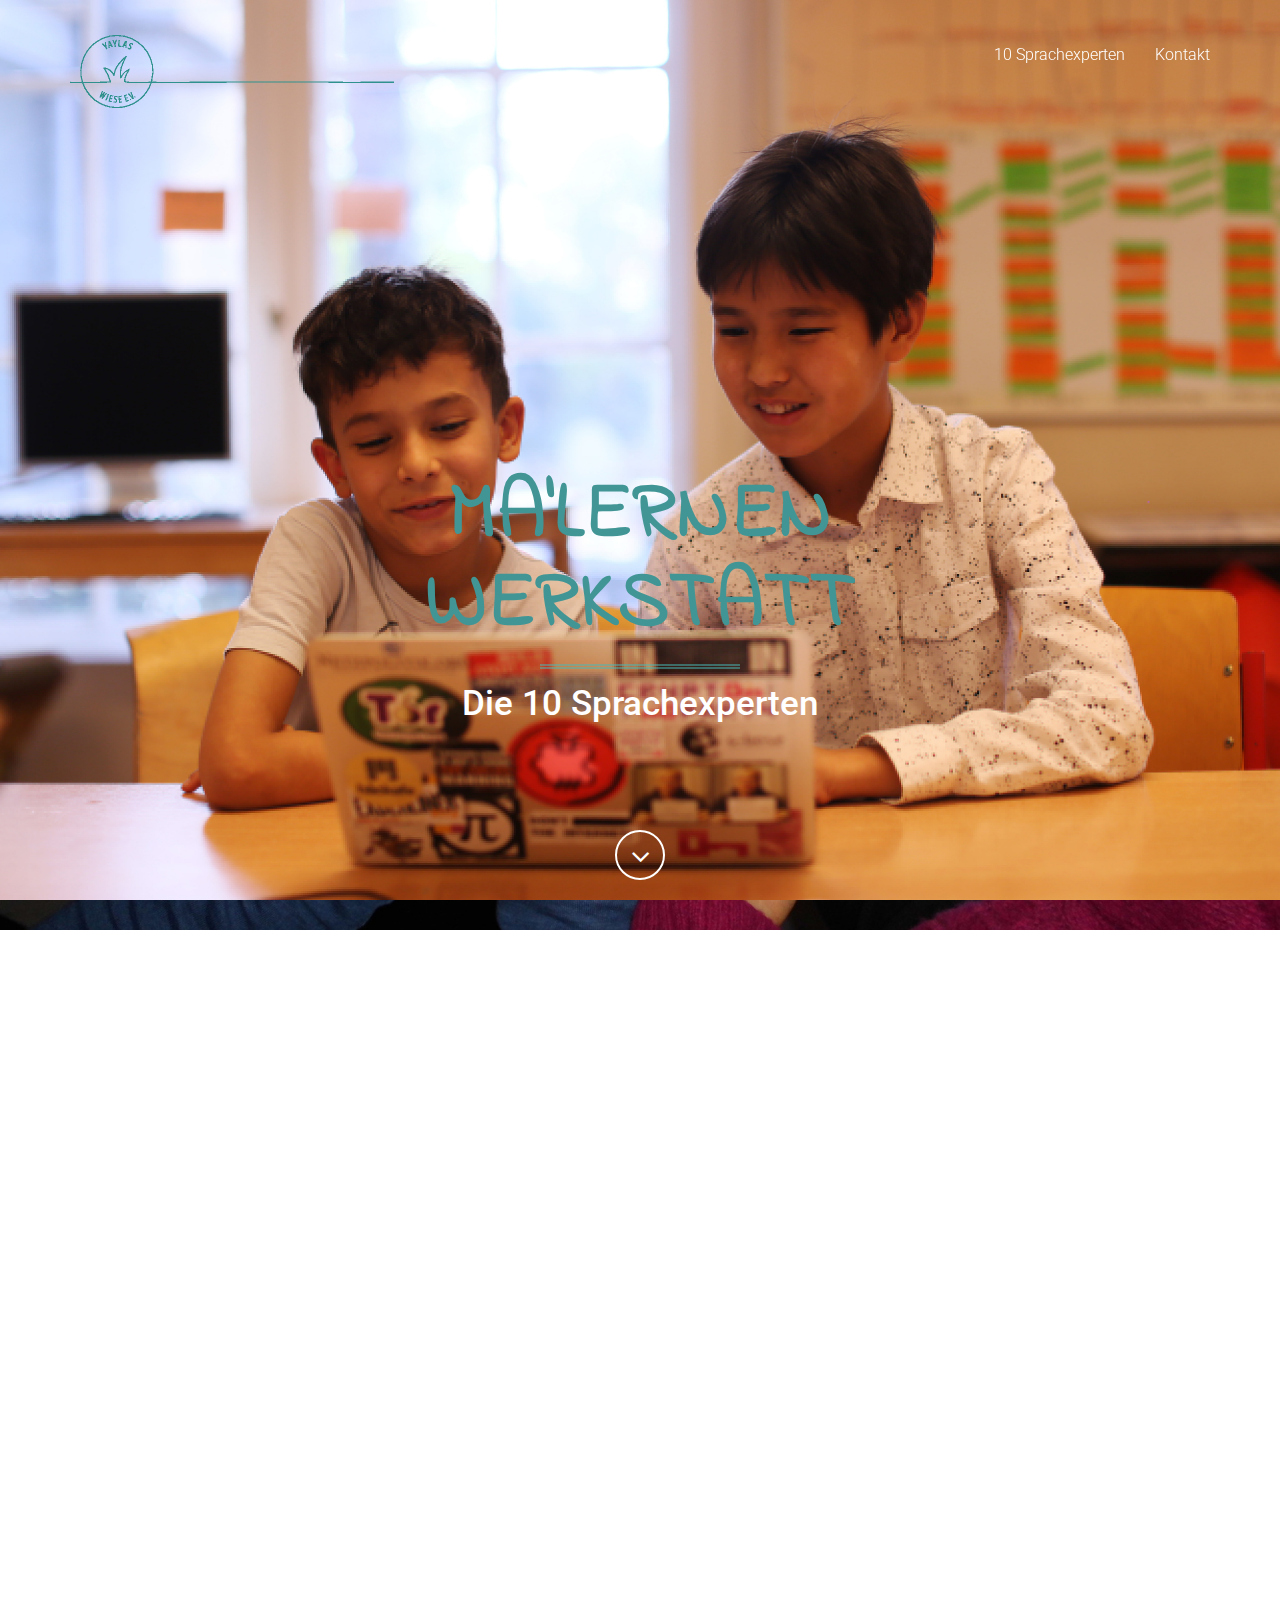
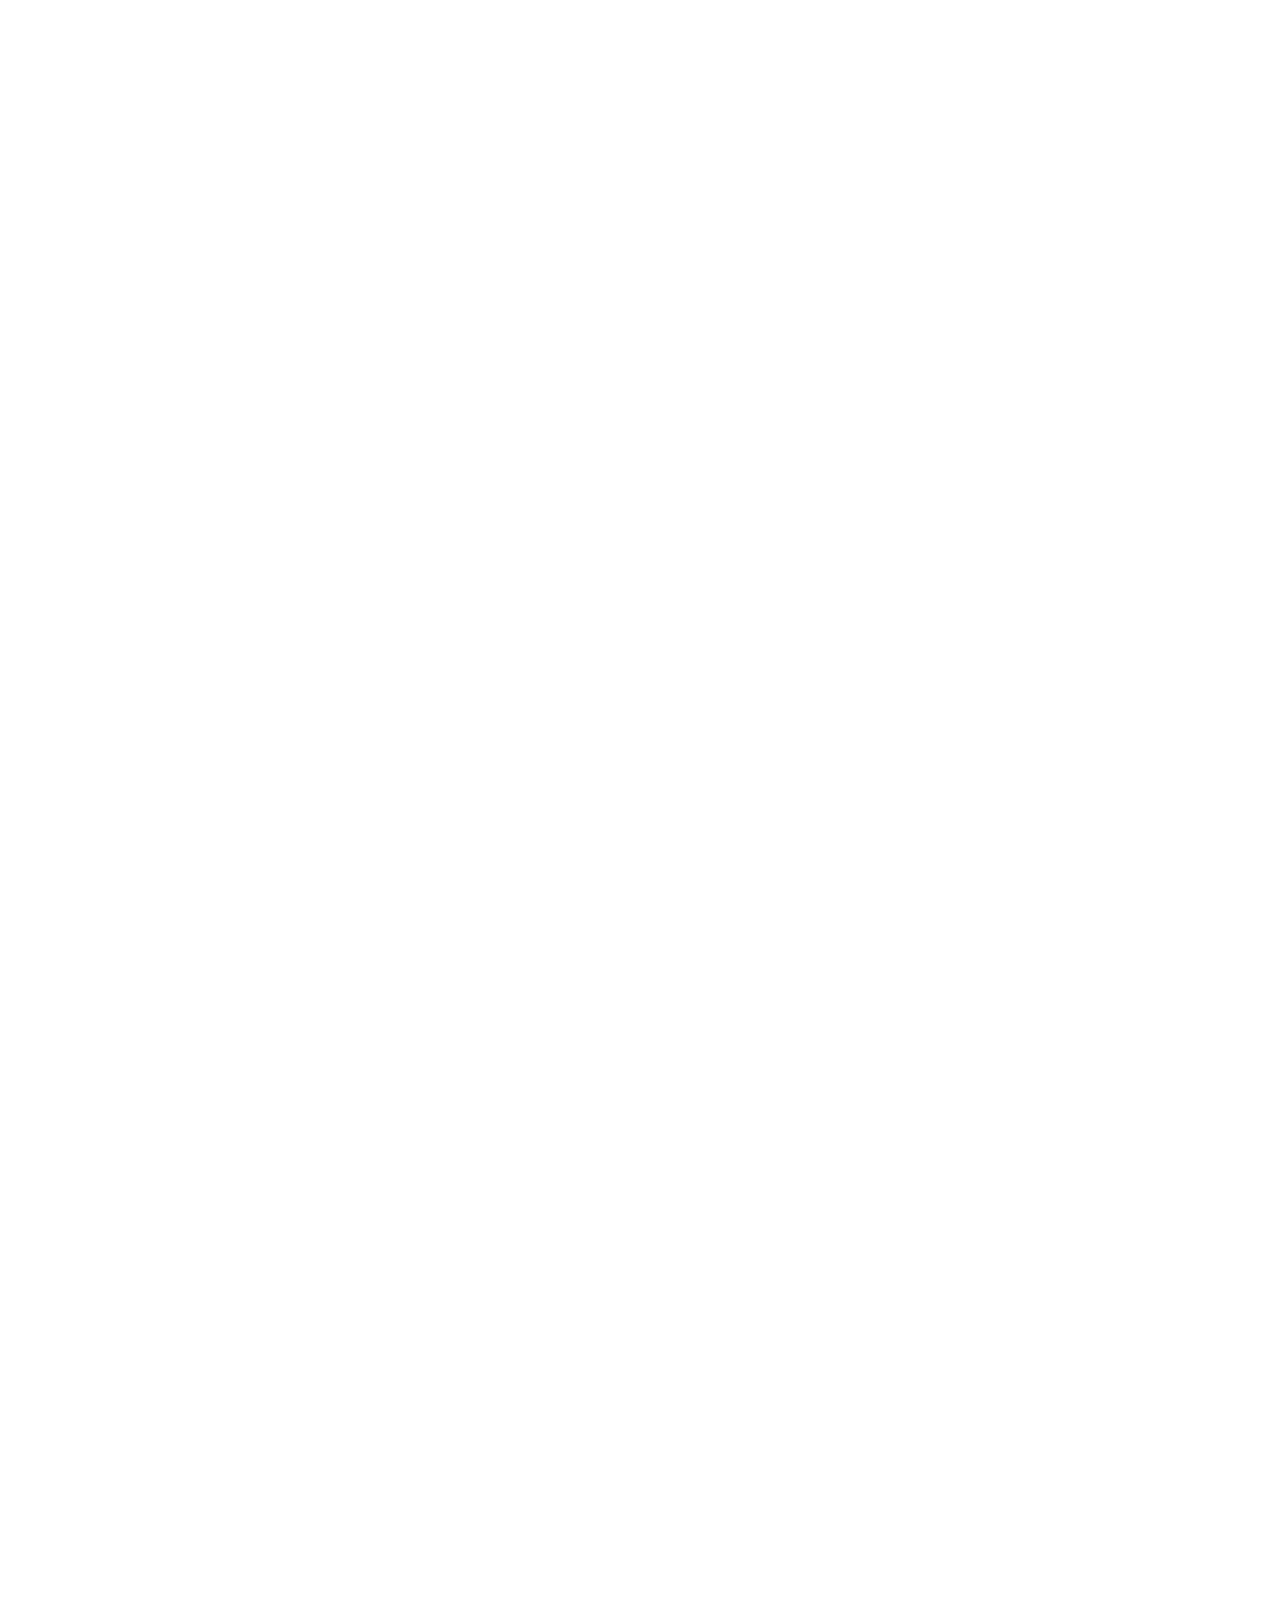
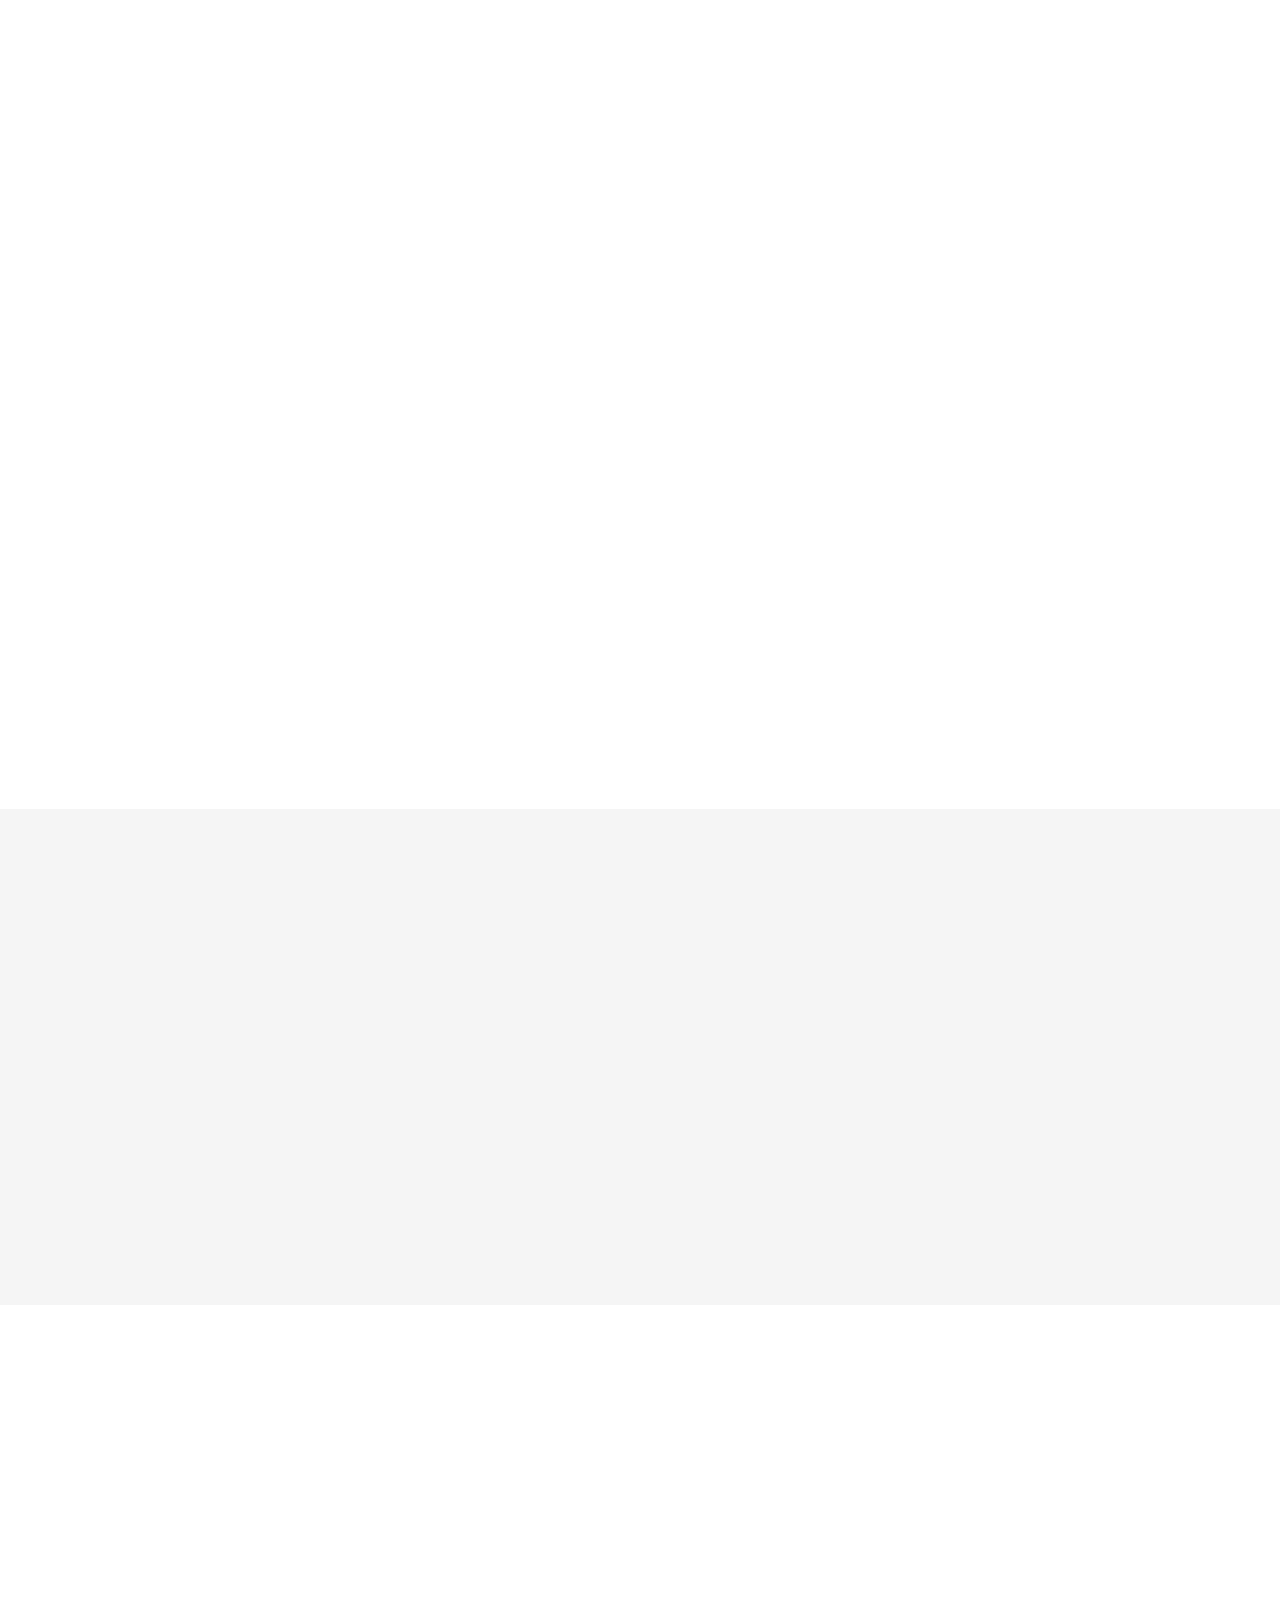
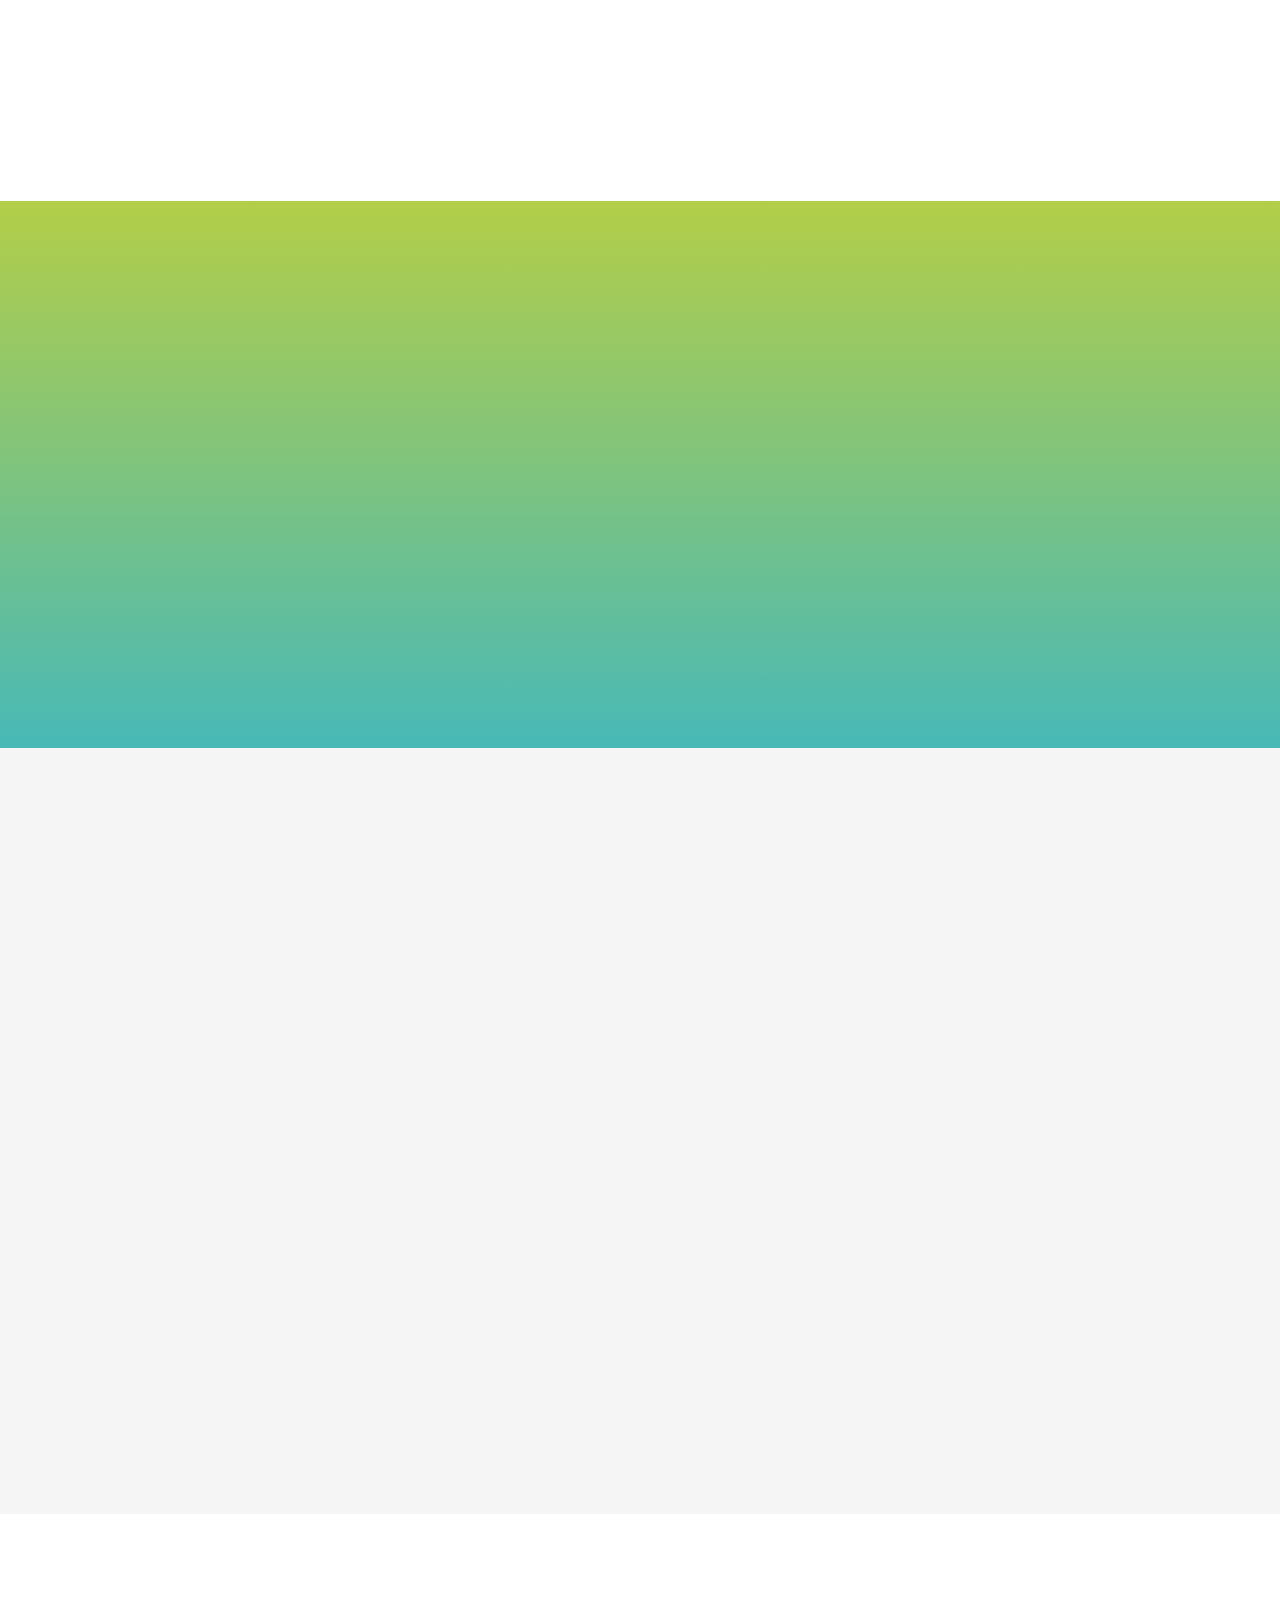
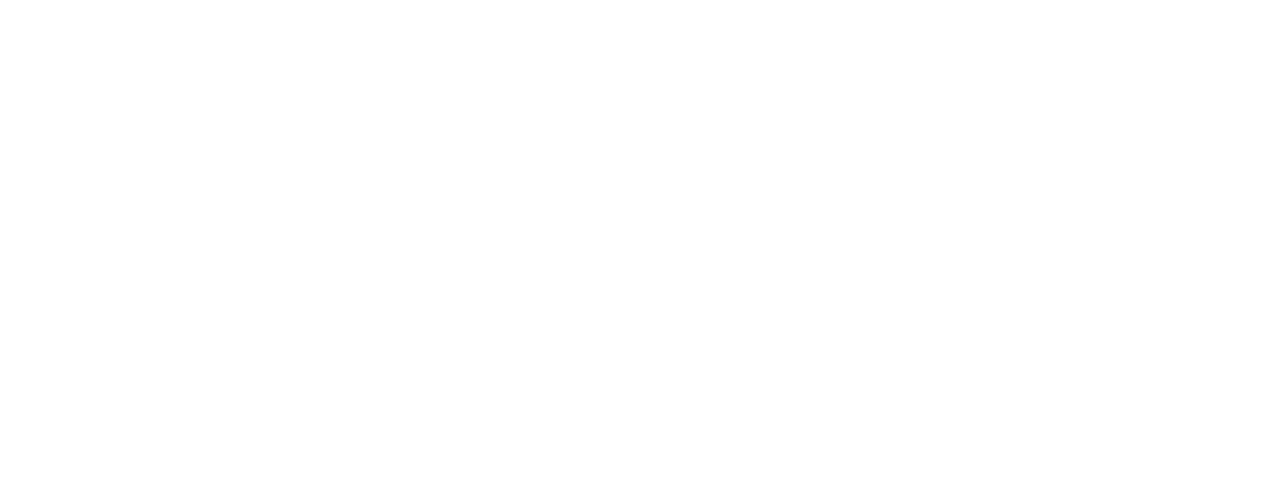
==== index.html @ 28c4ac78 "Info" ====
<!DOCTYPE html>
<html lang="en">

<head>

    <meta charset="utf-8">
    <meta name="viewport" content="width=device-width, initial-scale=1.0, user-scalable=no">
    <meta name="description" content="">
    <meta name="author" content="">

    <title>ma'lernen Werkstatt - Yaylas Wiese</title>

    <!-- Bootstrap Core CSS -->
    <link href="vendor/bootstrap/css/bootstrap.min.css" rel="stylesheet" type="text/css">

    <!-- Font Awesome -->
    <link href="vendor/font-awesome/css/font-awesome.min.css" rel="stylesheet" type="text/css">

    <!-- Default Fonts -->
    <link href='https://fonts.googleapis.com/css?family=Roboto:400,100,100italic,300,300italic,400italic,500,500italic,700,700italic,900,900italic' rel='stylesheet' type='text/css'>
    <link href='https://fonts.googleapis.com/css?family=Raleway:400,100,200,300,600,500,700,800,900' rel='stylesheet' type='text/css'>

    <!-- Modern Style Fonts (Include these is you are using body.modern!) -->
    <link href="https://fonts.googleapis.com/css?family=Fira+Sans:400,400i,700&amp;subset=latin-ext" rel="stylesheet">    <link href='https://fonts.googleapis.com/css?family=Montserrat:400,700' rel='stylesheet' type='text/css'>
    <link href="https://fonts.googleapis.com/css?family=Indie+Flower" rel="stylesheet">

    <!-- Vintage Style Fonts (Include these if you are using body.vintage!) -->
    <link href='https://fonts.googleapis.com/css?family=Sanchez:400italic,400' rel='stylesheet' type='text/css'>
    <link href='https://fonts.googleapis.com/css?family=Cardo:400,400italic,700' rel='stylesheet' type='text/css'>

    <!-- Plugin CSS -->
    <link href="vendor/owl-carousel/owl.carousel.css" rel="stylesheet" type="text/css">
    <link href="vendor/owl-carousel/owl.theme.css" rel="stylesheet" type="text/css">
    <link href="vendor/owl-carousel/owl.transitions.css" rel="stylesheet" type="text/css">
    <link href="vendor/magnific-popup/magnific-popup.css" rel="stylesheet" type="text/css">
    <link href="vendor/formstone/background.css" rel="stylesheet" type="text/css">
    <link href="vendor/animate.css/animate.min.css" rel="stylesheet" type="text/css">

    <!-- Vitality Theme CSS -->
    <link href="css/vitality-yayla.css" rel="stylesheet" type="text/css">

    <!-- IE8 support for HTML5 elements and media queries -->
    <!--[if lt IE 9]>
      <script src="https://oss.maxcdn.com/libs/html5shiv/3.7.0/html5shiv.js"></script>
      <script src="https://oss.maxcdn.com/libs/respond.js/1.3.0/respond.min.js"></script>
    <![endif]-->

</head>

<!-- Alternate Body Classes: .modern and .vintage -->

<body id="page-top">
    <!-- Navigation -->
    <!-- Note: navbar-default and navbar-inverse are both supported with this theme. -->
    <nav class="navbar navbar-inverse navbar-fixed-top navbar-expanded">
        <div class="container">
            <!-- Brand and toggle get grouped for better mobile display -->
            <div class="navbar-header">
                <button type="button" class="navbar-toggle" data-toggle="collapse" data-target="#bs-example-navbar-collapse-1">
                    <span class="sr-only">Toggle navigation</span>
                    <span class="icon-bar"></span>
                    <span class="icon-bar"></span>
                    <span class="icon-bar"></span>
                </button>
                <a class="navbar-brand page-scroll" href="#page-top">
                    <img src="img/logo.png" class="img-responsive" alt="">
                </a>
            </div>
            <!-- Collect the nav links, forms, and other content for toggling -->
            <div class="collapse navbar-collapse" id="bs-example-navbar-collapse-1">
                <ul class="nav navbar-nav navbar-right">
                    <li class="hidden">
                        <a class="page-scroll" href="#page-top"></a>
                    </li>
                    <li>
                        <a class="page-scroll" href="#themes">10 Sprachexperten</a>
                    </li>
                    <li>
                        <a class="page-scroll" href="#contact">Kontakt</a>
                    </li>
                </ul>
            </div>
            <!-- /.navbar-collapse -->
        </div>
        <!-- /.container -->
    </nav>
    <!-- Instructions: Set your background image using the URL below. -->
    <header style="background-image: url('img/bg-header.jpg');">
        <div class="intro-content">
            <!-- <img src="img/profile.png" class="img-responsive img-centered" alt=""> -->
            <div class="brand-name"><span class="handwriting">ma'Lernen Werkstatt</span></div>
            <hr class="colored">
            <div class="brand-name-subtext">Die 10 Sprachexperten</div>
        </div>
        <div class="scroll-down page-scroll">
            <a class="btn page-scroll" href="#claim"><i class="fa fa-angle-down"></i></a>
        </div>
    </header>
    <aside id="claim" class="cta-quote" style="background-image: url('img/bg-aside.jpg');">
        <div class="container wow fadeIn">
            <div class="row">
                <div class="col-md-10 col-md-offset-1">
                    <span class="quote">Lernen - jederzeit, überall, gemeinsam, aktiv.</span>
                    <hr class=" colored">
                    <a class="btn btn-outline-light page-scroll" href="#themes">Zu den Sprachexperten!</a>
                </div>
            </div>
        </div>
    </aside>

    <section id="themes" class="services">
        <div class="container">
            <div class="row text-center">
                <div class="col-lg-12 wow fadeIn">
                    <h2>Die 10 Sprachexperten</h2>
                    <img class="sprachexperten" src="img/stories/sprachexperten/sprachexperten.png" />
                    <hr class="colored">
                    <p>Lernunterlagen, Dokumente, Videos, eBooks, Spiele</p>
                </div>
            </div>
            <div class="row content-row">
                <div class="col-md-4 wow fadeIn" data-wow-delay=".2s">
                    <div class="sprachexperte">
                        <img src="img/stories/sprachexperten/sprex09textabschnitte.png" height="240" alt="">
                    </div>
                    <a href="#theme1" class="page-scroll">
                        <div class="media">
                            <div class="pull-left"> 
                                <img src="img/stories/icons/zubett_icon.jpg" alt="">
                            </div>
                            <div class="media-body">
                                <h3 class="media-heading">Vater & Sohn</h3>
                                <ul>
                                    <li>Sinnentnehmend lesen</li>
                                    <li>Wortarten wiedererkennen</li>
                                    <li>Satzstrukturen verinnerlichen</li>
                                </ul>
                            </div>
                        </div>
                    </a>
                </div>
                <div class="col-md-4 wow fadeIn" data-wow-delay=".4s">
                    <div class="sprachexperte">
                        <img src="img/stories/sprachexperten/sprex05wortarten.png" height="280" alt="">
                    </div>
                    <a href="#theme2" class="page-scroll">
                        <div class="media">
                            <div class="pull-left">
                                <img src="img/stories/icons/mannfraukind.png" height="130" alt="">
                            </div>
                            <div class="media-body">
                                <h3 class="media-heading">Mann - Frau - Kind</h3>
                                <ul>
                                    <li>Handlungsbegleitend sprechen</li>
                                    <li>Den Artikel-Code knacken</li>
                                    <li>Den Verb-Code entdecken</li>
                                </ul>
                            </div>
                        </div>
                    </a>
                </div>
                <div class="col-md-4 wow fadeIn" data-wow-delay=".6s">
                    <div class="sprachexperte">
                        <img src="img/stories/sprachexperten/sprex01laute.png" height="210" alt="">
                    </div>
                    <a href="#theme3" class="page-scroll">
                        <div class="media">
                            <div class="pull-left">
                                <img src="img/stories/icons/vokale.png" height="130" alt="">
                            </div>
                            <div class="media-body">
                                <h3 class="media-heading">Laaaange Vokale</h3>
                                <ul>
                                    <li>Verschriftung verstehen</li>
                                    <li>Konventionen erkennen</li>
                                    <li>Schreibsicherheit entwickeln</li>
                                </ul>
                            </div>
                        </div>
                    </a>
                </div>
            </div>
            <div class="row content-row">
                <div class="col-md-4 wow fadeIn" data-wow-delay=".2s">
                    <div class="sprachexperte">
                        <img src="img/stories/sprachexperten/sprex02buchstaben.png" height="200" alt="">
                    </div>
                    <a href="#" class="page-scroll">
                        <div class="media">
                            <div class="pull-left"> 
                                <img src="img/stories/icons/nichts.jpg" alt="">
                            </div>
                            <div class="media-body">
                                <h3 class="media-heading">[ ... ]</h3>
                                <ul>
                                    <li>Noch nicht befüllt ...</li>
                                </ul>
                            </div>
                        </div>
                    </a>
                </div>
                <div class="col-md-4 wow fadeIn" data-wow-delay=".2s">
                    <div class="sprachexperte">
                        <img src="img/stories/sprachexperten/sprex03klangsilben.png" height="280" alt="">
                    </div>
                    <a href="#" class="page-scroll">
                        <div class="media">
                            <div class="pull-left"> 
                                <img src="img/stories/icons/nichts.jpg" alt="">
                            </div>
                            <div class="media-body">
                                <h3 class="media-heading">[ ... ]</h3>
                                <ul>
                                    <li>Noch nicht befüllt ...</li>
                                </ul>
                            </div>
                        </div>
                    </a>
                </div>
                <div class="col-md-4 wow fadeIn" data-wow-delay=".2s">
                    <div class="sprachexperte">
                        <img src="img/stories/sprachexperten/sprex04sinnsilben.png" height="280" alt="">
                    </div>
                    <a href="#" class="page-scroll">
                        <div class="media">
                            <div class="pull-left"> 
                                <img src="img/stories/icons/nichts.jpg" alt="">
                            </div>
                            <div class="media-body">
                                <h3 class="media-heading">[ ... ]</h3>
                                <ul>
                                    <li>Noch nicht befüllt ...</li>
                                </ul>
                            </div>
                        </div>
                    </a>
                </div>
            </div>
            <div class="row content-row">
                <div class="col-md-4 wow fadeIn" data-wow-delay=".2s">
                    <div class="sprachexperte">
                        <img src="img/stories/sprachexperten/sprex06satzteileattribute.png" height="300" alt="">
                    </div>
                    <a href="#" class="page-scroll">
                        <div class="media">
                            <div class="pull-left"> 
                                <img src="img/stories/icons/nichts.jpg" alt="">
                            </div>
                            <div class="media-body">
                                <h3 class="media-heading">[ ... ]</h3>
                                <ul>
                                    <li>Noch nicht befüllt ...</li>
                                </ul>
                            </div>
                        </div>
                    </a>
                </div>
                <div class="col-md-4 wow fadeIn" data-wow-delay=".2s">
                    <div class="sprachexperte">
                        <img src="img/stories/sprachexperten/sprex07einfachesaetze.png" height="320" alt="">
                    </div>
                    <a href="#" class="page-scroll">
                        <div class="media">
                            <div class="pull-left"> 
                                <img src="img/stories/icons/nichts.jpg" alt="">
                            </div>
                            <div class="media-body">
                                <h3 class="media-heading">[ ... ]</h3>
                                <ul>
                                    <li>Noch nicht befüllt ...</li>
                                </ul>
                            </div>
                        </div>
                    </a>
                </div>
                <div class="col-md-4 wow fadeIn" data-wow-delay=".2s">
                    <div class="sprachexperte">
                        <img src="img/stories/sprachexperten/sprex08zussaetze.png" height="370" alt="">
                    </div>
                    <a href="#" class="page-scroll">
                        <div class="media">
                            <div class="pull-left"> 
                                <img src="img/stories/icons/nichts.jpg" alt="">
                            </div>
                            <div class="media-body">
                                <h3 class="media-heading">[ ... ]</h3>
                                <ul>
                                    <li>Noch nicht befüllt ...</li>
                                </ul>
                            </div>
                        </div>
                    </a>
                </div>
            </div>
        </div>
    </section>

    <section class="bg-gray" id="theme1">
        <div class="container text-center wow fadeIn">
            <h2>Vater & Sohn</h2>
            <hr class="colored">
            <p>Wortarten wiedererkennen</p>
            <div class="row content-row">
                <div class="col-lg-12">
                    <div class="portfolio-filter">
                        <ul id="filters" class="clearfix">
                            <li>
                                <span class="mixfilter filter active" data-filter="all">Alle</span>
                            </li>
                            <li>
                                <span class="mixfilter filter" data-filter=".new">Neue</span>
                            </li>
                        </ul>
                    </div>
                </div>
            </div>
            <div class="row">
                <div class="col-lg-12">
                    <div id="themeslist" class="mixitlist">
                        <div class="mix mixit" href="#portfolioModalVaterundsohn1" data-toggle="modal">
                            <div class="portfolio-wrapper">
                                <img src="img/portfolio/grid/vaterundsohn/zubett.jpg" alt="">
                                <div class="caption">
                                    <div class="caption-text">
                                        <a class="text-title">01</a>
                                        <span class="text-category">Zu Bett gehen</span>
                                    </div>
                                    <div class="caption-bg"></div>
                                </div>
                            </div>
                        </div>
                        <div class="mix mixit web" href="#portfolioModalVaterundsohn2" data-toggle="modal">
                            <div class="portfolio-wrapper">
                                <img src="img/portfolio/grid/vaterundsohn/vorbilder.jpg" alt="">
                                <div class="caption">
                                    <div class="caption-text">
                                        <a class="text-title">02</a>
                                        <span class="text-category">Vorbilder</span>
                                    </div>
                                    <div class="caption-bg"></div>
                                </div>
                            </div>
                        </div>
                        <div class="mix mixit new" href="#portfolioModalVaterundsohn3" data-toggle="modal">
                            <div class="portfolio-wrapper">
                                <img src="img/portfolio/grid/vaterundsohn/dergute.jpg" alt="">
                                <div class="caption">
                                    <div class="caption-text">
                                        <a class="text-title">03</a>
                                        <span class="text-category">Der Gute</span>
                                    </div>
                                    <div class="caption-bg"></div>
                                </div>
                            </div>
                        </div>
                    </div>
                </div>
            </div>
            <a class="btn btn-outline-dark pull-right page-scroll" href="#themes">Zurück</a>
        </div>
    </section>
    <section class="" id="theme2">
        <div class="container text-center wow fadeIn">
            <h2>Mann, Frau, Kind, Foto</h2>
            <hr class="colored">
            <p>Wortarten ...</p>
            <div class="row content-row">
                <div class="col-lg-12">
                    <div class="portfolio-filter">
                        <ul id="filters" class="clearfix">
                            <li>
                                <span class="mixfilter filter2 active" data-filter="all">Alle</span>
                            </li>
                            <li>
                                <span class="mixfilter filter2" data-filter=".new">Neue</span>
                            </li>
                        </ul>
                    </div>
                </div>
            </div>
            <div class="row">
                <div class="col-lg-12">
                    <div id="themeslist2" class="mixitlist">
                        <div class="mix2 mixit new" href="#MannFrauKindModal1" data-toggle="modal">
                            <div class="portfolio-wrapper">
                                <img src="img/portfolio/grid/schleifen/mann.jpg" alt="">
                                <div class="caption">
                                    <div class="caption-text">
                                        <a class="text-title">01</a>
                                        <span class="text-category">Der Mann</span>
                                    </div>
                                    <div class="caption-bg"></div>
                                </div>
                            </div>
                        </div>
                        <div class="mix2 mixit web" href="#MannFrauKindModal2" data-toggle="modal">
                            <div class="portfolio-wrapper">
                                <img src="img/portfolio/grid/schleifen/frau.jpg" alt="">
                                <div class="caption">
                                    <div class="caption-text">
                                        <a class="text-title">02</a>
                                        <span class="text-category">Die Frau</span>
                                    </div>
                                    <div class="caption-bg"></div>
                                </div>
                            </div>
                        </div>
                        <div class="mix2 mixit graphic" href="#MannFrauKindModal3" data-toggle="modal">
                            <div class="portfolio-wrapper">
                                <img src="img/portfolio/grid/schleifen/kind.jpg" alt="">
                                <div class="caption">
                                    <div class="caption-text">
                                        <a class="text-title">03</a>
                                        <span class="text-category">Das Kind</span>
                                    </div>
                                    <div class="caption-bg"></div>
                                </div>
                            </div>
                        </div>
                    </div>
                </div>
            </div>
            <a class="btn btn-outline-dark pull-right page-scroll" href="#themes">Zurück</a>
        </div>
    </section>

    <section class="testimonials bg-dark">
        <div class="container wow fadeIn">
            <div class="row">
                <div class="col-lg-10 col-lg-offset-1">
                    <div class="testimonials-carousel">
                        <div class="item">
                            <div class="row">
                                <div class="col-lg-12">
                                    <p class="lead">"Working with Vitality was both a valuable and rewarding experience."</p>
                                    <hr class="colored">
                                    <p class="quote">Lorem ipsum dolor sit amet, consectetur adipisicing elit. Reprehenderit, temporibus, laborum, dignissimos doloremque corporis alias nostrum recusandae culpa id quisquam harum impedit sed sunt non obcaecati vero ipsam aut fugit?</p>
                                    <div class="testimonial-info">
                                        <div class="testimonial-img">
                                            <img src="img/testimonials/1.jpg" class="img-circle img-responsive" alt="">
                                        </div>
                                        <div class="testimonial-author">
                                            <span class="name">Jim Walker</span>
                                            <p class="small">CEO of GeneriCorp</p>
                                            <div class="stars">
                                                <i class="fa fa-star"></i>
                                                <i class="fa fa-star"></i>
                                                <i class="fa fa-star"></i>
                                                <i class="fa fa-star"></i>
                                                <i class="fa fa-star"></i>
                                            </div>
                                        </div>
                                    </div>
                                </div>
                            </div>
                        </div>
                        <div class="item">
                            <div class="row">
                                <div class="col-lg-12">
                                    <p class="lead">"Working with Vitality was both a valuable and rewarding experience."</p>
                                    <hr class="colored">
                                    <p class="quote">Lorem ipsum dolor sit amet, consectetur adipisicing elit. Reprehenderit, temporibus, laborum, dignissimos doloremque corporis alias nostrum recusandae culpa id quisquam harum impedit sed sunt non obcaecati vero ipsam aut fugit?</p>
                                    <div class="testimonial-info">
                                        <div class="testimonial-img">
                                            <img src="img/testimonials/1.jpg" class="img-circle img-responsive" alt="">
                                        </div>
                                        <div class="testimonial-author">
                                            <span class="name">Jim Walker</span>
                                            <p class="small">CEO of GeneriCorp</p>
                                            <div class="stars">
                                                <i class="fa fa-star"></i>
                                                <i class="fa fa-star"></i>
                                                <i class="fa fa-star"></i>
                                                <i class="fa fa-star"></i>
                                                <i class="fa fa-star"></i>
                                            </div>
                                        </div>
                                    </div>
                                </div>
                            </div>
                        </div>
                    </div>
                </div>
            </div>
        </div>
    </section>
    <section class="bg-gray">
        <div class="container text-center wow fadeIn">
            <div class="row">
                <div class="col-lg-12">
                    <h2>Unser Team</h2>
                    <p>...</p>
                    <hr class="colored">
                </div>
            </div>
            <div class="row content-row">
                <div class="col-lg-12">
                    <div class="about-carousel">
                        <div class="item">
                            <img src="img/people/anne_peters.jpg" class="img-responsive" alt="">
                            <div class="caption">
                                <h3>Anne Peters</h3>
                                <hr class="colored">
                                <p>...</p>
                                <ul class="list-inline social">
                                    <li>
                                        <a href="#"><i class="fa fa-facebook fa-fw"></i></a>
                                    </li>
                                    <li>
                                        <a href="#"><i class="fa fa-twitter fa-fw"></i></a>
                                    </li>
                                    <li>
                                        <a href="#"><i class="fa fa-linkedin fa-fw"></i></a>
                                    </li>
                                </ul>
                            </div>
                        </div>
                        <div class="item">
                            <img src="img/people/2.jpg" class="img-responsive" alt="">
                            <div class="caption">
                                <h3>Gudrun</h3>
                                <hr class="colored">
                                <p>...</p>
                                <ul class="list-inline social">
                                    <li>
                                        <a href="#"><i class="fa fa-facebook fa-fw"></i></a>
                                    </li>
                                    <li>
                                        <a href="#"><i class="fa fa-twitter fa-fw"></i></a>
                                    </li>
                                    <li>
                                        <a href="#"><i class="fa fa-linkedin fa-fw"></i></a>
                                    </li>
                                </ul>
                            </div>
                        </div>
                        <div class="item">
                            <img src="img/people/3.jpg" class="img-responsive" alt="">
                            <div class="caption">
                                <h3>Michael Schmidt</h3>
                                <hr class="colored">
                                <p>...</p>
                                <ul class="list-inline social">
                                    <li>
                                        <a href="#"><i class="fa fa-facebook fa-fw"></i></a>
                                    </li>
                                    <li>
                                        <a href="#"><i class="fa fa-twitter fa-fw"></i></a>
                                    </li>
                                    <li>
                                        <a href="#"><i class="fa fa-linkedin fa-fw"></i></a>
                                    </li>
                                    <li>
                                        <a href="#"><i class="fa fa-dribbble fa-fw"></i></a>
                                    </li>
                                </ul>
                            </div>
                        </div>
                        <div class="item">
                            <img src="img/people/4.jpg" class="img-responsive" alt="">
                            <div class="caption">
                                <h3>...</h3>
                                <hr class="colored">
                                <p>...</p>
                                <ul class="list-inline social">
                                    <li>
                                        <a href="#"><i class="fa fa-facebook fa-fw"></i></a>
                                    </li>
                                    <li>
                                        <a href="#"><i class="fa fa-twitter fa-fw"></i></a>
                                    </li>
                                    <li>
                                        <a href="#"><i class="fa fa-linkedin fa-fw"></i></a>
                                    </li>
                                    <li>
                                        <a href="#"><i class="fa fa-dribbble fa-fw"></i></a>
                                    </li>
                                </ul>
                            </div>
                        </div>
                        <div class="item">
                            <img src="img/people/5.jpg" class="img-responsive" alt="">
                            <div class="caption">
                                <h3>...</h3>
                                <hr class="colored">
                                <p>...</p>
                                <ul class="list-inline social">
                                    <li>
                                        <a href="#"><i class="fa fa-facebook fa-fw"></i></a>
                                    </li>
                                    <li>
                                        <a href="#"><i class="fa fa-twitter fa-fw"></i></a>
                                    </li>
                                    <li>
                                        <a href="#"><i class="fa fa-linkedin fa-fw"></i></a>
                                    </li>
                                    <li>
                                        <a href="#"><i class="fa fa-github fa-fw"></i></a>
                                    </li>
                                </ul>
                            </div>
                        </div>
                    </div>
                </div>
            </div>
        </div>
    </section>
    <footer class="footer" style="background-image: url('img/bg-footer.jpg')">
        <div class="container text-center">
            <div class="row">
                <div class="col-md-4 contact-details">
                    <h4>Michael Schmidt<br>(Konzept & Technik)</h4>
                    <p>michael@c2064.org</p>
                    <p><a href="https://www.c2064.org">www.c2064.org</a></p>
                    <p><i class="fa fa-phone"></i> 0163-7951207<br>(auch über Signal Messenger)</p>
                    <p>PGP-Fingerprint<br>3946 51B0 A7A5 77C3 E656 DECD 1E02 80E6 282C B9E9</p>
                </div>
                <div class="col-md-4 contact-details">
                    <h4>Anne Peters<br>(Didaktik & Integration)</h4>
                    <p>annepeters@yaylaswiese.de</p>
                    <p><a href="http://www.yaylaswiese.de">www.yaylaswiese.de</a></p>
                    <p><i class="fa fa-phone"></i> 0177-3701400<br></p>
               </div>
                <div class="col-md-4 contact-details">
                    <h4>Maarja Urb<br>(Design & Film)</h4>
                    <p>mail@m-urb.de</p>
                    <p><a href="http://www.m-urb.de">www.m-urb.de</a></p>
                    <p>PGP-Fingerprint<br>3AF3 F5DF 3B6E 7695 8599 5150 F587 1837 AC56 35EE</p>
                </div>
            </div>
            <div class="row copyright">
                <div class="col-lg-12">
                    <p class="small">&copy; 2015 Start Bootstrap Themes</p>
                </div>
            </div>
        </div>
    </footer>
    <!-- Portfolio Modals -->
    <!-- Example Modal 1 -->                    
    <div class="portfolio-modal modal fade" id="portfolioModalVaterundsohn1" tabindex="-1" role="dialog" aria-hidden="true" style="background-color: white;"> 
        <img class="background" src="img/stories/icons/zubett_icon.jpg">
        <div class="modal-content">
            <div class="modal-body">
                <div class="container">
                    <div class="row">
                        <div class="theme-header col-lg-8 col-lg-offset-2">
                            <img src="img/stories/icons/zubett_icon.jpg" class="img-responsive img-centered" alt="">
                            <h2>Zu Bett gehen</h2>
                            <hr class="colored">
                            <div class="werkstatt-content" id="vaterundsohn_01_zubett">
                                <ul class="nav nav-tabs">
                                    <li class="li-page li-lesen" rel="lesen"><a href="#">Lesen</a></li>
                                    <li class="li-page li-spielen" rel="spielen"><a href="#">Spielen</a></li>
                                    <li class="li-page li-dokumente" rel="dokumente"><a href="#">Dokumente</a></li>
                                </ul>
                                <button type="button" class="top-button btn btn-default" data-dismiss="modal"><i class="fa fa-times"></i> Zurück</button>
                                <div class="page lesen">
                                    <iframe src="public/html/vaterundsohn_01_zubett.html" width="800"></iframe>
                                </div>
                                <div class="page spielen">
                                    <iframe src="public/games/vaterundsohn01/www/index.html" width="800" height="800"></iframe>
                                </div>
                                <div class="page dokumente">
                                    <!-- PDF, Druck, epub, kindle, Android, iOS -->
                                    <div class="row text-center content-row">
                                        <a href="./public/pdf/booklet_01.pdf" download="Vater und Sohn 01.pdf">>
                                            <div class="col-md-3 col-sm-6" data-wow-delay=".2s" style="visibility: visible; animation-delay: 0.2s; animation-name: fadeIn;">
                                                <div class="about-content theme-red">
                                                    <i class="fa fa-file-pdf-o fa-4x"></i>
                                                    <h3>PDF-Datei</h3>
                                                    <p>Zum Ausdruck auf DIN A4.</p>
                                                </div>
                                            </div>
                                        </a>
                                        <a href="./public/pdf/booklet_01_druck.pdf" download="Vater und Sohn 01.pdf">
                                            <div class="col-md-3 col-sm-6" data-wow-delay=".4s" style="visibility: visible; animation-delay: 0.4s; animation-name: fadeIn;">
                                                <div class="about-content theme-red">
                                                    <i class="fa fa-print fa-4x"></i>
                                                    <h3>Booklet-Datei</h3>
                                                    <p>Für den Copy-Shop.</p>
                                                </div>
                                            </div>
                                        </a>
                                        <a href="public/games/vaterundsohn01/android-debug.apk" download="Vater und Sohn 01.apk">
                                            <div class="col-md-3 col-sm-6" data-wow-delay=".6s" style="visibility: visible; animation-delay: 0.6s; animation-name: fadeIn;">
                                                <div class="about-content theme-blue">
                                                    <i class="fa fa-android fa-4x"></i>
                                                    <h3>Android-Spiel</h3>
                                                    <p>Ab Android 4.0.</p>
                                                </div>
                                            </div>
                                        </a>
                                        <a href="#">
                                            <div class="col-md-3 col-sm-6" data-wow-delay=".8s" style="visibility: visible; animation-delay: 0.8s; animation-name: fadeIn;">
                                                <div class="about-content theme-blue">
                                                    <i class="fa fa-apple fa-4x"></i>
                                                    <h3>iOS-Spiel</h3>
                                                    <p>Noch nicht verfügbar.</p>
                                                </div>
                                            </div>
                                        </a>
                                        <a href="public/epub/vaterundsohn_01_zubett.mobi">
                                            <div class="col-md-3 col-sm-6" data-wow-delay=".8s" style="visibility: visible; animation-delay: 0.8s; animation-name: fadeIn;">
                                                <div class="about-content theme-green">
                                                    <i class="fa  fa-columns fa-4x"></i>
                                                    <h3>Kindle-Datei</h3>
                                                    <p>Für alle Amazon-Lesegeräte.</p>
                                                </div>
                                            </div>
                                        </a>
                                        <a href="public/epub/vaterundsohn_01_zubett.epub">
                                            <div class="col-md-3 col-sm-6" data-wow-delay=".8s" style="visibility: visible; animation-delay: 0.8s; animation-name: fadeIn;">
                                                <div class="about-content theme-green">
                                                    <i class="fa  fa-columns fa-4x"></i>
                                                    <h3>eBook-Datei</h3>
                                                    <p>ePub3-Format für alle neuen Reader.</p>
                                                </div>
                                            </div>
                                        </a>
                                    </div>
                                </div>
                            </div>
                            <button type="button" class="btn btn-default" data-dismiss="modal"><i class="fa fa-times"></i> Zurück</button>
                        </div>
                    </div>
                </div>
            </div>
        </div>
    </div>
    <div class="portfolio-modal modal fade" id="portfolioModalVaterundsohn2" tabindex="-1" role="dialog" aria-hidden="true" style="background-color: white;"> 
        <img class="background" src="img/portfolio/grid/vaterundsohn/vorbilder.jpg">
        <div class="modal-content">
            <div class="modal-body">
                <div class="container">
                    <div class="row">
                        <div class="theme-header col-lg-8 col-lg-offset-2">
                            <img src="img/portfolio/grid/vaterundsohn/vorbilder.jpg" class="img-responsive img-centered" alt="">
                            <h2>Vorbilder</h2>
                            <hr class="colored">
                            <div class="werkstatt-content" id="vaterundsohn_02_vorbilder">
                                <ul class="nav nav-tabs">
                                    <li class="li-page li-lesen" rel="lesen"><a href="#">Lesen</a></li>
                                    <li class="li-page li-spielen" rel="spielen"><a href="#">Spielen</a></li>
                                    <li class="li-page li-dokumente" rel="dokumente"><a href="#">Dokumente</a></li>
                                </ul>
                                <button type="button" class="top-button btn btn-default" data-dismiss="modal"><i class="fa fa-times"></i> Zurück</button>
                                <div class="page lesen">
                                    <iframe src="public/html/vaterundsohn_02_vorbilder.html" width="800"></iframe>
                                </div>
                                <div class="page spielen">
                                    <iframe src="public/games/vaterundsohn01/www/index.html" width="800" height="800"></iframe>
                                </div>
                                <div class="page dokumente">
                                    <!-- PDF, Druck, epub, kindle, Android, iOS -->
                                    <div class="row text-center content-row">
                                        <a href="./public/pdf/booklet_01.pdf" download="Vater und Sohn 01.pdf">>
                                            <div class="col-md-3 col-sm-6" data-wow-delay=".2s" style="visibility: visible; animation-delay: 0.2s; animation-name: fadeIn;">
                                                <div class="about-content theme-red">
                                                    <i class="fa fa-file-pdf-o fa-4x"></i>
                                                    <h3>PDF-Datei</h3>
                                                    <p>Zum Ausdruck auf DIN A4.</p>
                                                </div>
                                            </div>
                                        </a>
                                        <a href="./public/pdf/booklet_01_druck.pdf" download="Vater und Sohn 01.pdf">
                                            <div class="col-md-3 col-sm-6" data-wow-delay=".4s" style="visibility: visible; animation-delay: 0.4s; animation-name: fadeIn;">
                                                <div class="about-content theme-red">
                                                    <i class="fa fa-print fa-4x"></i>
                                                    <h3>Booklet-Datei</h3>
                                                    <p>Für den Copy-Shop.</p>
                                                </div>
                                            </div>
                                        </a>
                                        <a href="public/games/vaterundsohn01/android-debug.apk" download="Vater und Sohn 01.apk">
                                            <div class="col-md-3 col-sm-6" data-wow-delay=".6s" style="visibility: visible; animation-delay: 0.6s; animation-name: fadeIn;">
                                                <div class="about-content theme-blue">
                                                    <i class="fa fa-android fa-4x"></i>
                                                    <h3>Android-Spiel</h3>
                                                    <p>Ab Android 4.0.</p>
                                                </div>
                                            </div>
                                        </a>
                                        <a href="#">
                                            <div class="col-md-3 col-sm-6" data-wow-delay=".8s" style="visibility: visible; animation-delay: 0.8s; animation-name: fadeIn;">
                                                <div class="about-content theme-blue">
                                                    <i class="fa fa-apple fa-4x"></i>
                                                    <h3>iOS-Spiel</h3>
                                                    <p>Noch nicht verfügbar.</p>
                                                </div>
                                            </div>
                                        </a>
                                        <a href="public/epub/vaterundsohn_02_vorbilder.mobi">
                                            <div class="col-md-3 col-sm-6" data-wow-delay=".8s" style="visibility: visible; animation-delay: 0.8s; animation-name: fadeIn;">
                                                <div class="about-content theme-green">
                                                    <i class="fa  fa-columns fa-4x"></i>
                                                    <h3>Kindle-Datei</h3>
                                                    <p>Für alle Amazon-Lesegeräte.</p>
                                                </div>
                                            </div>
                                        </a>
                                        <a href="public/epub/vaterundsohn_02_vorbilder.epub">
                                            <div class="col-md-3 col-sm-6" data-wow-delay=".8s" style="visibility: visible; animation-delay: 0.8s; animation-name: fadeIn;">
                                                <div class="about-content theme-green">
                                                    <i class="fa  fa-columns fa-4x"></i>
                                                    <h3>eBook-Datei</h3>
                                                    <p>ePub3-Format für alle neuen Reader.</p>
                                                </div>
                                            </div>
                                        </a>
                                    </div>
                                </div>
                            </div>
                            <button type="button" class="btn btn-default" data-dismiss="modal"><i class="fa fa-times"></i> Zurück</button>
                        </div>
                    </div>
                </div>
            </div>
        </div>
    </div>
    <div class="portfolio-modal modal fade" id="portfolioModalVaterundsohn3" tabindex="-1" role="dialog" aria-hidden="true" style="background-color: white;"> 
        <img class="background" src="img/portfolio/grid/vaterundsohn/dergute.jpg">
        <div class="modal-content">
            <div class="modal-body">
                <div class="container">
                    <div class="row">
                        <div class="theme-header col-lg-8 col-lg-offset-2">
                            <img src="img/portfolio/grid/vaterundsohn/dergute.jpg" class="img-responsive img-centered" alt="">
                            <h2>Der Gute</h2>
                            <hr class="colored">
                            <div class="werkstatt-content" id="vaterundsohn_03_dergute">
                                <ul class="nav nav-tabs">
                                    <li class="li-page li-lesen" rel="lesen"><a href="#">Lesen</a></li>
                                    <li class="li-page li-spielen" rel="spielen"><a href="#">Spielen</a></li>
                                    <li class="li-page li-dokumente" rel="dokumente"><a href="#">Dokumente</a></li>
                                </ul>
                                <button type="button" class="top-button btn btn-default" data-dismiss="modal"><i class="fa fa-times"></i> Zurück</button>
                                <div class="page lesen">
                                    <iframe src="public/html/vaterundsohn_03_dergute.html" width="800"></iframe>
                                </div>
                                <div class="page spielen">
                                    <iframe src="public/games/vaterundsohn01/www/index.html" width="800" height="800"></iframe>
                                </div>
                                <div class="page dokumente">
                                    <!-- PDF, Druck, epub, kindle, Android, iOS -->
                                    <div class="row text-center content-row">
                                        <a href="./public/pdf/booklet_01.pdf" download="Vater und Sohn 01.pdf">>
                                            <div class="col-md-3 col-sm-6" data-wow-delay=".2s" style="visibility: visible; animation-delay: 0.2s; animation-name: fadeIn;">
                                                <div class="about-content theme-red">
                                                    <i class="fa fa-file-pdf-o fa-4x"></i>
                                                    <h3>PDF-Datei</h3>
                                                    <p>Zum Ausdruck auf DIN A4.</p>
                                                </div>
                                            </div>
                                        </a>
                                        <a href="./public/pdf/booklet_01_druck.pdf" download="Vater und Sohn 01.pdf">
                                            <div class="col-md-3 col-sm-6" data-wow-delay=".4s" style="visibility: visible; animation-delay: 0.4s; animation-name: fadeIn;">
                                                <div class="about-content theme-red">
                                                    <i class="fa fa-print fa-4x"></i>
                                                    <h3>Booklet-Datei</h3>
                                                    <p>Für den Copy-Shop.</p>
                                                </div>
                                            </div>
                                        </a>
                                        <a href="public/games/vaterundsohn01/android-debug.apk" download="Vater und Sohn 01.apk">
                                            <div class="col-md-3 col-sm-6" data-wow-delay=".6s" style="visibility: visible; animation-delay: 0.6s; animation-name: fadeIn;">
                                                <div class="about-content theme-blue">
                                                    <i class="fa fa-android fa-4x"></i>
                                                    <h3>Android-Spiel</h3>
                                                    <p>Ab Android 4.0.</p>
                                                </div>
                                            </div>
                                        </a>
                                        <a href="#">
                                            <div class="col-md-3 col-sm-6" data-wow-delay=".8s" style="visibility: visible; animation-delay: 0.8s; animation-name: fadeIn;">
                                                <div class="about-content theme-blue">
                                                    <i class="fa fa-apple fa-4x"></i>
                                                    <h3>iOS-Spiel</h3>
                                                    <p>Noch nicht verfügbar.</p>
                                                </div>
                                            </div>
                                        </a>
                                        <a href="public/epub/vaterundsohn_03_dergute.mobi">
                                            <div class="col-md-3 col-sm-6" data-wow-delay=".8s" style="visibility: visible; animation-delay: 0.8s; animation-name: fadeIn;">
                                                <div class="about-content theme-green">
                                                    <i class="fa  fa-columns fa-4x"></i>
                                                    <h3>Kindle-Datei</h3>
                                                    <p>Für alle Amazon-Lesegeräte.</p>
                                                </div>
                                            </div>
                                        </a>
                                        <a href="public/epub/vaterundsohn_03_dergute.epub">
                                            <div class="col-md-3 col-sm-6" data-wow-delay=".8s" style="visibility: visible; animation-delay: 0.8s; animation-name: fadeIn;">
                                                <div class="about-content theme-green">
                                                    <i class="fa  fa-columns fa-4x"></i>
                                                    <h3>eBook-Datei</h3>
                                                    <p>ePub3-Format für alle neuen Reader.</p>
                                                </div>
                                            </div>
                                        </a>
                                    </div>
                                </div>
                            </div>
                            <button type="button" class="btn btn-default" data-dismiss="modal"><i class="fa fa-times"></i> Zurück</button>
                        </div>
                    </div>
                </div>
            </div>
        </div>
    </div>
    <!-- Example Modal 4 -->
    <div class="portfolio-modal modal fade" id="MannFrauKindModal1" tabindex="-1" role="dialog" aria-hidden="true" style="background-color: white;">
        <img class="background" src="content/stories/schleifen/images/01_Polizist.png">
        <div class="modal-content">
            <div class="modal-body">
                <div class="container">
                    <div class="row">
                        <div class="theme-header col-lg-8 col-lg-offset-2">
                            <img src="content/stories/schleifen/images/01_Polizist.png" class="img-responsive img-centered" alt="">
                            <h2>Der Mann ...</h2>
                            <hr class="colored">
                            <div class="werkstatt-content" id="schleifen_01_mann">
                                <ul class="nav nav-tabs">
                                    <li class="li-page li-lesen" rel="lesen"><a href="#">Lesen</a></li>
                                    <li class="li-page li-spielen" rel="spielen"><a href="#">Spielen</a></li>
                                    <li class="li-page li-dokumente" rel="dokumente"><a href="#">Dokumente</a></li>
                                </ul>
                                <button type="button" class="top-button btn btn-default" data-dismiss="modal"><i class="fa fa-times"></i> Zurück</button>
                                <div class="page lesen">
                                    <iframe src="public/html/schleife_01_mann.html" width="800"></iframe>
                                </div>
                                <div class="page spielen">
                                    <iframe src="public/games/mannfraukind01/www/index.html" width="800" height="800"></iframe>
                                </div>
                                <div class="page dokumente">
                                    <!-- PDF, Druck, epub, kindle, Android, iOS -->
                                    <div class="row text-center content-row">
                                        <a href="./public/pdf/booklet_01.pdf" download="Vater und Sohn 01.pdf">>
                                            <div class="col-md-3 col-sm-6" data-wow-delay=".2s" style="visibility: visible; animation-delay: 0.2s; animation-name: fadeIn;">
                                                <div class="about-content theme-red">
                                                    <i class="fa fa-file-pdf-o fa-4x"></i>
                                                    <h3>PDF-Datei</h3>
                                                    <p>Zum Ausdruck auf DIN A4.</p>
                                                </div>
                                            </div>
                                        </a>
                                        <a href="./public/pdf/booklet_01_druck.pdf" download="Vater und Sohn 01.pdf">
                                            <div class="col-md-3 col-sm-6" data-wow-delay=".4s" style="visibility: visible; animation-delay: 0.4s; animation-name: fadeIn;">
                                                <div class="about-content theme-red">
                                                    <i class="fa fa-print fa-4x"></i>
                                                    <h3>Booklet-Datei</h3>
                                                    <p>Für den Copy-Shop.</p>
                                                </div>
                                            </div>
                                        </a>
                                        <a href="public/games/vaterundsohn01/android-debug.apk" download="Vater und Sohn 01.apk">
                                            <div class="col-md-3 col-sm-6" data-wow-delay=".6s" style="visibility: visible; animation-delay: 0.6s; animation-name: fadeIn;">
                                                <div class="about-content theme-blue">
                                                    <i class="fa fa-android fa-4x"></i>
                                                    <h3>Android-Spiel</h3>
                                                    <p>Ab Android 4.0.</p>
                                                </div>
                                            </div>
                                        </a>
                                        <a href="#">
                                            <div class="col-md-3 col-sm-6" data-wow-delay=".8s" style="visibility: visible; animation-delay: 0.8s; animation-name: fadeIn;">
                                                <div class="about-content theme-blue">
                                                    <i class="fa fa-apple fa-4x"></i>
                                                    <h3>iOS-Spiel</h3>
                                                    <p>Noch nicht verfügbar.</p>
                                                </div>
                                            </div>
                                        </a>
                                        <a href="public/epub/vaterundsohn_01_zubett.mobi">
                                            <div class="col-md-3 col-sm-6" data-wow-delay=".8s" style="visibility: visible; animation-delay: 0.8s; animation-name: fadeIn;">
                                                <div class="about-content theme-green">
                                                    <i class="fa  fa-columns fa-4x"></i>
                                                    <h3>Kindle-Datei</h3>
                                                    <p>Für alle Amazon-Lesegeräte.</p>
                                                </div>
                                            </div>
                                        </a>
                                        <a href="public/epub/vaterundsohn_01_zubett.epub">
                                            <div class="col-md-3 col-sm-6" data-wow-delay=".8s" style="visibility: visible; animation-delay: 0.8s; animation-name: fadeIn;">
                                                <div class="about-content theme-green">
                                                    <i class="fa  fa-columns fa-4x"></i>
                                                    <h3>eBook-Datei</h3>
                                                    <p>ePub3-Format für alle neuen Reader.</p>
                                                </div>
                                            </div>
                                        </a>
                                    </div>
                                </div>
                            </div>
                            <button type="button" class="btn btn-default" data-dismiss="modal"><i class="fa fa-times"></i> Zurück</button>
                        </div>
                    </div>
                </div>
            </div>
        </div>
    </div>

    <!-- Example Modal 4 -->
    <div class="portfolio-modal modal fade" id="MannFrauKindModal2" tabindex="-1" role="dialog" aria-hidden="true" style="background-color: white;">
        <img class="background" src="content/stories/schleifen/images/02_Koenigin.png">
        <div class="modal-content">
            <div class="modal-body">
                <div class="container">
                    <div class="row">
                        <div class="theme-header col-lg-8 col-lg-offset-2">
                            <img src="content/stories/schleifen/images/02_Koenigin.png" class="img-responsive img-centered" alt="">
                            <h2>Die Frau ...</h2>
                            <hr class="colored">
                            <div class="werkstatt-content" id="schleifen_02_frau">
                                <ul class="nav nav-tabs">
                                    <li class="li-page li-lesen" rel="lesen"><a href="#">Lesen</a></li>
                                    <li class="li-page li-spielen" rel="spielen"><a href="#">Spielen</a></li>
                                    <li class="li-page li-dokumente" rel="dokumente"><a href="#">Dokumente</a></li>
                                </ul>
                                <button type="button" class="top-button btn btn-default" data-dismiss="modal"><i class="fa fa-times"></i> Zurück</button>
                                <div class="page lesen">
                                    <iframe src="public/html/schleife_02_frau.html" width="800"></iframe>
                                </div>
                                <div class="page spielen">
                                    <iframe src="public/games/schleife01/www/index.html" width="800" height="800"></iframe>
                                </div>
                                <div class="page dokumente">
                                    <!-- PDF, Druck, epub, kindle, Android, iOS -->
                                    <div class="row text-center content-row">
                                        <a href="./public/pdf/booklet_01.pdf" download="Vater und Sohn 01.pdf">>
                                            <div class="col-md-3 col-sm-6" data-wow-delay=".2s" style="visibility: visible; animation-delay: 0.2s; animation-name: fadeIn;">
                                                <div class="about-content theme-red">
                                                    <i class="fa fa-file-pdf-o fa-4x"></i>
                                                    <h3>PDF-Datei</h3>
                                                    <p>Zum Ausdruck auf DIN A4.</p>
                                                </div>
                                            </div>
                                        </a>
                                        <a href="./public/pdf/booklet_01_druck.pdf" download="Vater und Sohn 01.pdf">
                                            <div class="col-md-3 col-sm-6" data-wow-delay=".4s" style="visibility: visible; animation-delay: 0.4s; animation-name: fadeIn;">
                                                <div class="about-content theme-red">
                                                    <i class="fa fa-print fa-4x"></i>
                                                    <h3>Booklet-Datei</h3>
                                                    <p>Für den Copy-Shop.</p>
                                                </div>
                                            </div>
                                        </a>
                                        <a href="public/games/vaterundsohn01/android-debug.apk" download="Vater und Sohn 01.apk">
                                            <div class="col-md-3 col-sm-6" data-wow-delay=".6s" style="visibility: visible; animation-delay: 0.6s; animation-name: fadeIn;">
                                                <div class="about-content theme-blue">
                                                    <i class="fa fa-android fa-4x"></i>
                                                    <h3>Android-Spiel</h3>
                                                    <p>Ab Android 4.0.</p>
                                                </div>
                                            </div>
                                        </a>
                                        <a href="#">
                                            <div class="col-md-3 col-sm-6" data-wow-delay=".8s" style="visibility: visible; animation-delay: 0.8s; animation-name: fadeIn;">
                                                <div class="about-content theme-blue">
                                                    <i class="fa fa-apple fa-4x"></i>
                                                    <h3>iOS-Spiel</h3>
                                                    <p>Noch nicht verfügbar.</p>
                                                </div>
                                            </div>
                                        </a>
                                        <a href="public/epub/vaterundsohn_01_zubett.mobi">
                                            <div class="col-md-3 col-sm-6" data-wow-delay=".8s" style="visibility: visible; animation-delay: 0.8s; animation-name: fadeIn;">
                                                <div class="about-content theme-green">
                                                    <i class="fa  fa-columns fa-4x"></i>
                                                    <h3>Kindle-Datei</h3>
                                                    <p>Für alle Amazon-Lesegeräte.</p>
                                                </div>
                                            </div>
                                        </a>
                                        <a href="public/epub/vaterundsohn_01_zubett.epub">
                                            <div class="col-md-3 col-sm-6" data-wow-delay=".8s" style="visibility: visible; animation-delay: 0.8s; animation-name: fadeIn;">
                                                <div class="about-content theme-green">
                                                    <i class="fa  fa-columns fa-4x"></i>
                                                    <h3>eBook-Datei</h3>
                                                    <p>ePub3-Format für alle neuen Reader.</p>
                                                </div>
                                            </div>
                                        </a>
                                    </div>
                                </div>
                            </div>
                            <button type="button" class="btn btn-default" data-dismiss="modal"><i class="fa fa-times"></i> Zurück</button>
                        </div>
                    </div>
                </div>
            </div>
        </div>
    </div>
    <!-- Example Modal 4 -->
    <div class="portfolio-modal modal fade" id="MannFrauKindModal3" tabindex="-1" role="dialog" aria-hidden="true" style="background-color: white;">
        <img class="background" src="content/stories/schleifen/images/03_Monsterkind.png">
        <div class="modal-content">
            <div class="modal-body">
                <div class="container">
                    <div class="row">
                        <div class="theme-header col-lg-8 col-lg-offset-2">
                            <img src="content/stories/schleifen/images/03_Monsterkind.png" class="img-responsive img-centered" alt="">
                            <h2>Das Kind ...</h2>
                            <hr class="colored">
                            <div class="werkstatt-content" id="schleifen_02_kind">
                                <ul class="nav nav-tabs">
                                    <li class="li-page li-lesen" rel="lesen"><a href="#">Lesen</a></li>
                                    <li class="li-page li-spielen" rel="spielen"><a href="#">Spielen</a></li>
                                    <li class="li-page li-dokumente" rel="dokumente"><a href="#">Dokumente</a></li>
                                </ul>
                                <button type="button" class="top-button btn btn-default" data-dismiss="modal"><i class="fa fa-times"></i> Zurück</button>
                                <div class="page lesen">
                                    <iframe src="public/html/schleife_03_kind.html" width="800"></iframe>
                                </div>
                                <div class="page spielen">
                                    <iframe src="public/games/vaterundsohn01/www/index.html" width="800" height="800"></iframe>
                                </div>
                                <div class="page dokumente">
                                    <!-- PDF, Druck, epub, kindle, Android, iOS -->
                                    <div class="row text-center content-row">
                                        <a href="./public/pdf/booklet_01.pdf" download="Vater und Sohn 01.pdf">>
                                            <div class="col-md-3 col-sm-6" data-wow-delay=".2s" style="visibility: visible; animation-delay: 0.2s; animation-name: fadeIn;">
                                                <div class="about-content theme-red">
                                                    <i class="fa fa-file-pdf-o fa-4x"></i>
                                                    <h3>PDF-Datei</h3>
                                                    <p>Zum Ausdruck auf DIN A4.</p>
                                                </div>
                                            </div>
                                        </a>
                                        <a href="./public/pdf/booklet_01_druck.pdf" download="Vater und Sohn 01.pdf">
                                            <div class="col-md-3 col-sm-6" data-wow-delay=".4s" style="visibility: visible; animation-delay: 0.4s; animation-name: fadeIn;">
                                                <div class="about-content theme-red">
                                                    <i class="fa fa-print fa-4x"></i>
                                                    <h3>Booklet-Datei</h3>
                                                    <p>Für den Copy-Shop.</p>
                                                </div>
                                            </div>
                                        </a>
                                        <a href="public/games/vaterundsohn01/android-debug.apk" download="Vater und Sohn 01.apk">
                                            <div class="col-md-3 col-sm-6" data-wow-delay=".6s" style="visibility: visible; animation-delay: 0.6s; animation-name: fadeIn;">
                                                <div class="about-content theme-blue">
                                                    <i class="fa fa-android fa-4x"></i>
                                                    <h3>Android-Spiel</h3>
                                                    <p>Ab Android 4.0.</p>
                                                </div>
                                            </div>
                                        </a>
                                        <a href="#">
                                            <div class="col-md-3 col-sm-6" data-wow-delay=".8s" style="visibility: visible; animation-delay: 0.8s; animation-name: fadeIn;">
                                                <div class="about-content theme-blue">
                                                    <i class="fa fa-apple fa-4x"></i>
                                                    <h3>iOS-Spiel</h3>
                                                    <p>Noch nicht verfügbar.</p>
                                                </div>
                                            </div>
                                        </a>
                                        <a href="public/epub/vaterundsohn_01_zubett.mobi">
                                            <div class="col-md-3 col-sm-6" data-wow-delay=".8s" style="visibility: visible; animation-delay: 0.8s; animation-name: fadeIn;">
                                                <div class="about-content theme-green">
                                                    <i class="fa  fa-columns fa-4x"></i>
                                                    <h3>Kindle-Datei</h3>
                                                    <p>Für alle Amazon-Lesegeräte.</p>
                                                </div>
                                            </div>
                                        </a>
                                        <a href="public/epub/vaterundsohn_01_zubett.epub">
                                            <div class="col-md-3 col-sm-6" data-wow-delay=".8s" style="visibility: visible; animation-delay: 0.8s; animation-name: fadeIn;">
                                                <div class="about-content theme-green">
                                                    <i class="fa  fa-columns fa-4x"></i>
                                                    <h3>eBook-Datei</h3>
                                                    <p>ePub3-Format für alle neuen Reader.</p>
                                                </div>
                                            </div>
                                        </a>
                                    </div>
                                </div>
                            </div>
                            <button type="button" class="btn btn-default" data-dismiss="modal"><i class="fa fa-times"></i> Zurück</button>
                        </div>
                    </div>
                </div>
            </div>
        </div>
    </div>

    <!-- Core Scripts -->
    <script src="vendor/jquery/jquery.min.js"></script>
    <script src="vendor/bootstrap/js/bootstrap.js"></script>
    <script src="js/classie.js"></script>
    <script src="js/cbpAnimatedHeader.js"></script>

    <!-- Plugin Scripts -->
    <script src="vendor/jquery.easing/jquery.easing.min.js"></script>
    <script src="vendor/owl-carousel/owl.carousel.js"></script>
    <script src="vendor/magnific-popup/jquery.magnific-popup.min.js"></script>
    <script src="vendor/formstone/core.js"></script>
    <script src="vendor/formstone/transition.js"></script>
    <script src="vendor/formstone/background.js"></script>
    <script src="vendor/mixitup/jquery.mixitup.js"></script>
    <script src="vendor/wow/wow.min.js"></script>

    <!-- Contact Form Scripts -->
    <script src="js/contact_me.js"></script>
    <script src="js/jqBootstrapValidation.js"></script>

    <!-- Vitality Theme Scripts -->
    <script src="js/vitality.js"></script>
    <script src="js/yayla.js"></script>

</body>

</html>
---- vendor/formstone/background.css ----
/*! formstone v1.2.1 [background.css] 2016-08-02 | GPL-3.0 License | formstone.it */

.fs-background{overflow:hidden;position:relative}.fs-background,.fs-background-container,.fs-background-media{-webkit-transition:none;transition:none}.fs-background-container{width:100%;height:100%;position:absolute;top:0;z-index:0;overflow:hidden}.fs-background-media{position:absolute;top:0;bottom:0;opacity:0}.fs-background-media.fs-background-animated{-webkit-transition:opacity .5s linear;transition:opacity .5s linear}.fs-background-media iframe,.fs-background-media img,.fs-background-media video{width:100%;height:100%;display:block;-webkit-user-drag:none}.fs-background-media.fs-background-fixed,.fs-background-media.fs-background-native{width:100%;height:100%}.fs-background-media.fs-background-fixed img,.fs-background-media.fs-background-native img{display:none}.fs-background-media.fs-background-native{background-position:center;background-size:cover}.fs-background-media.fs-background-fixed{background-position:center;background-attachment:fixed}.fs-background-embed.fs-background-ready:after{width:100%;height:100%;position:absolute;top:0;right:0;bottom:0;left:0;z-index:1;content:''}.fs-background-embed.fs-background-ready iframe{z-index:0}
---- css/vitality-yayla.css ----
html,
body {
  height: 100%;
}
.img-centered {
  margin: 0 auto;
}
.content-row {
  margin-top: 30px;
}
section {
  padding: 100px 0;
}
.bg-gray {
  background-color: #f5f5f5;
}
.bg-dark {
  color: white;
  background-color: #48b9b7;
  background: linear-gradient(#b3ce48, #48b9b7);
}
@media (max-width: 767px) {
  section {
    padding: 75px 0;
  }
}
.owl-theme .owl-controls .owl-page span {
  background: rgba(72, 185, 183, 0.5);
}
input.form-control {
  border-radius: 0 !important;
}
input.form-control:focus {
  border-color: #b3ce48;
  box-shadow: none;
}
.btn,
.input-group-btn {
  border-radius: 0 !important;
  -webkit-transition: all 0.5s;
  -moz-transition: all 0.5s;
  transition: all 0.5s;
}
.btn-primary {
  color: white;
  background-color: #b3ce48;
  border-color: #b3ce48;
  -webkit-transition: all 0.5s;
  -moz-transition: all 0.5s;
  transition: all 0.5s;
}
.btn-primary:hover,
.btn-primary:focus,
.btn-primary.focus,
.btn-primary:active,
.btn-primary.active,
.open > .dropdown-toggle.btn-primary {
  color: white;
  background-color: #aac735;
  border-color: #a3bf33;
}
.btn-primary:active,
.btn-primary.active,
.open > .dropdown-toggle.btn-primary {
  background-image: none;
}
.btn-primary.disabled,
.btn-primary[disabled],
fieldset[disabled] .btn-primary,
.btn-primary.disabled:hover,
.btn-primary[disabled]:hover,
fieldset[disabled] .btn-primary:hover,
.btn-primary.disabled:focus,
.btn-primary[disabled]:focus,
fieldset[disabled] .btn-primary:focus,
.btn-primary.disabled.focus,
.btn-primary[disabled].focus,
fieldset[disabled] .btn-primary.focus,
.btn-primary.disabled:active,
.btn-primary[disabled]:active,
fieldset[disabled] .btn-primary:active,
.btn-primary.disabled.active,
.btn-primary[disabled].active,
fieldset[disabled] .btn-primary.active {
  background-color: #b3ce48;
  border-color: #b3ce48;
}
.btn-primary .badge {
  color: #b3ce48;
  background-color: white;
}
body {
  font-family: "Roboto", "Helvetica Neue", Helvetica, Arial, sans-serif;
  font-size: 16px;
  font-weight: 300;
}
a {
  color: #b3ce48;
  -webkit-transition: all 0.5s;
  -moz-transition: all 0.5s;
  transition: all 0.5s;
}
a:hover,
a:focus {
  color: inherit;
  text-decoration: none;
}
p {
  font-size: 18px;
  line-height: 1.5;
}
p.lead {
  font-family: "Raleway", "Helvetica Neue", Helvetica, Arial, sans-serif;
  font-weight: 900;
  text-transform: uppercase;
  font-size: 24px;
}
h1,
h2,
h3,
h4,
h5,
h6 {
  font-family: "Raleway", "Helvetica Neue", Helvetica, Arial, sans-serif;
  font-weight: 900;
  text-transform: uppercase;
}
@media (min-width: 481px) {
  h1 {
    font-size: 52px;
  }
  h2 {
    font-size: 50px;
  }
}
hr {
  max-width: 100px;
  border-top: 1px solid white;
  border-bottom: 1px solid white;
  height: 2px;
  margin: 15px auto;
}
hr.left {
  margin: 15px auto 15px 0;
}
hr.right {
  margin: 15px 0 15px auto;
}
hr.colored {
  border-color: #48b9b7;
}
@media (min-width: 768px) {
  hr {
    max-width: 200px;
    margin: 20px auto;
  }
  hr.left {
    margin: 20px auto 20px 0;
  }
  hr.right {
    margin: 20px 0 20px auto;
  }
}
.text-primary {
  color: #b3ce48;
}
.navbar-fixed-top {
  margin-bottom: 0;
}
.navbar-default .navbar-nav > .active > a,
.navbar-default .navbar-nav > .active > a:hover,
.navbar-default .navbar-nav > .active > a:focus,
.navbar-inverse .navbar-nav > .active > a,
.navbar-inverse .navbar-nav > .active > a:hover,
.navbar-inverse .navbar-nav > .active > a:focus {
  color: #b3ce48;
  background-color: white;
  border-radius: 0;
}
.navbar-default {
  background-color: #b3ce48;
}
.navbar-default .navbar-toggle .icon-bar {
  background-color: white;
}
.navbar-default .navbar-toggle:hover,
.navbar-default .navbar-toggle:focus {
  background-color: rgba(255, 255, 255, 0.5);
}
.navbar-default .navbar-collapse,
.navbar-default .navbar-form {
  border-color: rgba(255, 255, 255, 0.5);
}
.navbar-inverse {
  background-color: #48b9b7;
  background: linear-gradient(#93ce68, #68b997);
}
.navbar-default,
.navbar-inverse {
  border: none;
  border-bottom: 1px solid rgba(255, 255, 255, 0.1);
}
.navbar-default .navbar-brand,
.navbar-inverse .navbar-brand {
  padding: 0 15px;
  color: white;
  opacity: 1;
  text-decoration: none;
  -webkit-transition: all 0.5s;
  -moz-transition: all 0.5s;
  transition: all 0.5s;
}
.navbar-default .navbar-brand:hover,
.navbar-inverse .navbar-brand:hover,
.navbar-default .navbar-brand:focus,
.navbar-inverse .navbar-brand:focus {
  opacity: 1;
}
.navbar-default .navbar-nav li a,
.navbar-inverse .navbar-nav li a {
  color: white;
}
.navbar-default .navbar-nav li a:hover,
.navbar-inverse .navbar-nav li a:hover {
  color: rgba(255, 255, 255, 0.5);
}
@media (min-width: 768px) {
  .navbar-default .navbar-nav > .active > a,
  .navbar-default .navbar-nav > .active > a:hover,
  .navbar-default .navbar-nav > .active > a:focus,
  .navbar-inverse .navbar-nav > .active > a,
  .navbar-inverse .navbar-nav > .active > a:hover,
  .navbar-inverse .navbar-nav > .active > a:focus {
    border-radius: 5px;
  }
  .navbar-fixed-top.navbar-expanded {
    padding: 30px 0;
  }
  .navbar-fixed-top {
    padding: 15px 0;
    -webkit-transition: padding 0.5s;
    -moz-transition: padding 0.5s;
    transition: padding 0.5s;
  }
  .navbar-fixed-top .navbar-brand:hover {
    opacity: 0.5;
  }
  .navbar-default.navbar-expanded,
  .navbar-inverse.navbar-expanded {
    background: transparent;
    border: none;
  }
}
.navbar a:focus {
  outline: none;
}
.navbar .navbar-nav li a:focus {
  outline: none;
}
header {
  position: relative;
  display: block;
  height: auto;
  width: auto;
  background-color: #48b9b7;
  background: no-repeat center center;
  background-attachment: scroll;
  -webkit-background-size: cover;
  -moz-background-size: cover;
  background-size: cover;
  -o-background-size: cover;
  padding: 100px 0;
}
header .intro-content {
  color: white;
  text-align: center;
  position: relative;
}
header .brand-name {
  font-family: "Raleway", "Helvetica Neue", Helvetica, Arial, sans-serif;
  font-weight: 900;
  text-transform: uppercase;
  color: #419695;
  font-size: 55px;
  line-height: 55px;
  -text-transform: uppercase;
  font-weight: 700;
  margin-top: 15px;
}
header .brand-name .handwriting {
  font-family: "Indie Flower", "Helvetica Neue", Helvetica, Arial, sans-serif;
}
header .brand-name-subtext {
  font-size: 25px;
  line-height: 20px;
  font-weight: 500;
}
header img {
  max-width: 150px;
  max-height: 150px;
}
header .scroll-down {
  position: absolute;
  width: 100%;
  bottom: 20px;
  text-align: center;
}
header .scroll-down .btn {
  height: 50px;
  width: 50px;
  border: 2px solid white;
  border-radius: 100% !important;
  line-height: 50px;
  padding: 0;
  letter-spacing: normal;
  color: white;
  font-size: 30px;
  -webkit-transition: all 0.5s;
  -moz-transition: all 0.5s;
  transition: all 0.5s;
}
header .scroll-down .btn:hover {
  color: rgba(255, 255, 255, 0.5);
  border-color: rgba(255, 255, 255, 0.5);
  outline: none;
}
@media (min-width: 768px) {
  header {
    height: 100%;
    width: 100%;
    padding: 0;
    background-attachment: scroll;
  }
  header .intro-content {
    color: white;
    text-align: center;
    width: 50%;
    margin: auto;
    position: absolute;
    top: 65%;
    left: 50%;
    -webkit-transform: translate(-50%, -50%);
    -ms-transform: translate(-50%, -50%);
    transform: translate(-50%, -50%);
  }
  header .brand-name {
    font-size: 80px;
    line-height: 80px;
  }
  header .brand-name-subtext {
    font-size: 35px;
    line-height: 30px;
  }
  header img {
    max-width: 300px;
    max-height: 300px;
  }
}
@media (min-width: 1025px) {
  header {
    background-attachment: fixed;
  }
}
header.video .overlay {
  position: absolute;
  height: 100%;
  width: 100%;
  background: #000;
  z-index: 998;
  opacity: 0;
}
header.video .intro-content {
  z-index: 999;
}
header.video .scroll-down {
  z-index: 999;
}
@media (min-width: 768px) {
  header.video .overlay {
    opacity: 0.5;
  }
}
aside.cta-quote {
  color: white;
  background-color: #48b9b7;
  background: no-repeat center center scroll;
  -webkit-background-size: cover;
  -moz-background-size: cover;
  background-size: cover;
  -o-background-size: cover;
  padding: 100px 0;
  text-align: center;
}
aside.cta-quote span.quote {
  display: block;
  font-size: 30px;
  line-height: 32px;
  font-weight: 300;
}
@media (min-width: 768px) {
  aside.cta-quote {
    background-attachment: scroll;
    padding: 150px 0;
  }
  aside.cta-quote span.quote {
    font-size: 36px;
    line-height: 38px;
  }
}
@media (min-width: 992px) {
  aside.cta-quote {
    padding: 300px 0;
  }
  aside.cta-quote span.quote {
    font-size: 40px;
    line-height: 42px;
  }
}
@media (min-width: 1025px) {
  aside.cta-quote {
    background-attachment: fixed;
  }
}
.testimonials {
  text-align: center;
}
.testimonials .testimonials-carousel .item {
  padding: 0;
}
.testimonials .testimonials-carousel .item p.quote {
  margin-bottom: 30px;
}
.testimonials .testimonials-carousel .item .testimonial-info {
  margin-bottom: 30px;
}
.testimonials .testimonials-carousel .item .testimonial-info .testimonial-img {
  display: inline-block;
  height: 50px;
  width: 50px;
  margin-right: 10px;
}
.testimonials .testimonials-carousel .item .testimonial-info .testimonial-author {
  display: inline-block;
}
.testimonials .testimonials-carousel .item .testimonial-info .testimonial-author .name {
  font-family: "Raleway", "Helvetica Neue", Helvetica, Arial, sans-serif;
  font-weight: 900;
  text-transform: uppercase;
}
.testimonials .testimonials-carousel .item .testimonial-info .testimonial-author hr.colored {
  margin: 3px auto;
  max-width: 50px;
}
.testimonials .testimonials-carousel .item .testimonial-info .testimonial-author p {
  margin: 0;
}
.testimonials .testimonials-carousel .item .testimonial-info .testimonial-author .stars {
  color: #f1c40f;
}
.testimonials .testimonials-carousel .owl-controls {
  margin-top: 0;
}
.testimonials .testimonials-carousel .owl-controls .owl-prev,
.testimonials .testimonials-carousel .owl-controls .owl-next {
  display: none;
  text-align: center;
  position: absolute;
  height: 60px;
  width: 40px;
  border-radius: 0 !important;
  line-height: 50px;
  font-size: 30px !important;
  margin: auto 0 !important;
  top: 0;
  bottom: 0;
  background-color: #b3ce48 !important;
  color: white !important;
  -webkit-transition: all 0.5s;
  -moz-transition: all 0.5s;
  transition: all 0.5s;
}
.testimonials .testimonials-carousel .owl-controls .owl-prev:hover,
.testimonials .testimonials-carousel .owl-controls .owl-next:hover {
  opacity: 1;
}
.testimonials .testimonials-carousel .owl-controls .owl-prev {
  left: 15px;
}
.testimonials .testimonials-carousel .owl-controls .owl-next {
  right: 15px;
}
@media (min-width: 768px) {
  .testimonials .testimonials-carousel .item {
    padding: 0 100px;
  }
  .testimonials .testimonials-carousel .owl-controls .owl-prev,
  .testimonials .testimonials-carousel .owl-controls .owl-next {
    display: block;
  }
}
.cta-form h3 {
  margin-top: 0;
}
.about-content {
  padding: 30px;
}
.about-carousel .item {
  padding: 15px;
}
.about-carousel .item .caption {
  padding: 15px;
  color: rgba(255, 255, 255, 0.7);
  width: 100%;
  margin: auto;
  position: absolute;
  top: 80%;
  left: 50%;
  -webkit-transform: translate(-50%, -50%);
  -ms-transform: translate(-50%, -50%);
  transform: translate(-50%, -50%);
}
.about-carousel .item .caption h3 {
  margin: 0;
}
.about-carousel .item .caption hr {
  margin: 5px auto;
  max-width: 50px;
}
.about-carousel .item .caption p {
  margin: 0;
}
.about-carousel .item .caption ul.social {
  margin-top: 5px;
}
.about-carousel .item .caption ul.social li a {
  color: rgba(255, 255, 255, 0.7);
}
.about-carousel .item .caption ul.social li a:hover,
.about-carousel .item .caption ul.social li a:focus {
  color: white;
}
.about-carousel .owl-controls {
  margin-top: 0;
}
.about-carousel .owl-controls .owl-prev,
.about-carousel .owl-controls .owl-next {
  text-align: center;
  position: absolute;
  height: 60px;
  width: 40px;
  border-radius: 0 !important;
  line-height: 50px;
  font-size: 30px !important;
  margin: auto 0 !important;
  top: 0;
  bottom: 0;
  background-color: #b3ce48 !important;
  color: white !important;
  -webkit-transition: all 0.5s;
  -moz-transition: all 0.5s;
  transition: all 0.5s;
}
.about-carousel .owl-controls .owl-prev:hover,
.about-carousel .owl-controls .owl-next:hover {
  opacity: 1;
}
.about-carousel .owl-controls .owl-prev {
  left: 15px;
}
.about-carousel .owl-controls .owl-next {
  right: 15px;
}
.services .media {
  margin-bottom: 30px;
}
.services .media i.fa {
  height: 75px;
  width: 75px;
  line-height: 70px;
  text-align: center;
  border: 3px solid #48b9b7;
  border-radius: 100%;
  font-size: 30px;
}
.services .media .media-body {
  min-width: none;
  padding-left: 15px;
}
.services .media .media-body h3 {
  margin-bottom: 15px;
}
.services .media .media-body ul {
  list-style: inside;
  padding: 0;
}
.services .media .media-body ul li {
  margin-bottom: 10px;
}
@media (min-width: 390px) {
  .services .media .media-body {
    min-width: 260px;
  }
}
@media (min-width: 992px) {
  .services .media .media-body {
    min-width: 193px;
  }
}
@media (min-width: 1199px) {
  .services .media .media-body {
    min-width: 260px;
  }
}
@media (min-width: 992px) {
  .services .media {
    margin-bottom: 0;
  }
}
.portfolio-carousel {
  padding: 0;
  color: white;
  background-color: #48b9b7;
}
.portfolio-carousel .item {
  background-color: #48b9b7;
  background: no-repeat center center scroll;
  -webkit-background-size: cover;
  -moz-background-size: cover;
  background-size: cover;
  -o-background-size: cover;
  padding: 50px 55px;
  text-align: center;
}
.portfolio-carousel .item .portfolio-image {
  margin-top: 50px;
}
.portfolio-carousel .item .project-details {
  padding: 0;
}
.portfolio-carousel .item .project-details img.client-logo {
  margin: 0 auto 25px;
}
.portfolio-carousel .item .project-details .project-name {
  display: block;
  font-size: 40px;
  line-height: 40px;
  margin-bottom: 5px;
  font-family: "Raleway", "Helvetica Neue", Helvetica, Arial, sans-serif;
  font-weight: 900;
  text-transform: uppercase;
}
.portfolio-carousel .item .project-details .project-description {
  display: block;
  font-size: 18px;
  line-height: 18px;
}
.portfolio-carousel .owl-controls {
  margin-top: 0;
}
.portfolio-carousel .owl-controls .owl-prev,
.portfolio-carousel .owl-controls .owl-next {
  text-align: center;
  position: absolute;
  height: 75px;
  width: 50px;
  border-radius: 0 !important;
  line-height: 70px;
  font-size: 30px !important;
  margin: auto 0 !important;
  top: 0;
  bottom: 0;
  background-color: #b3ce48 !important;
  color: white !important;
  -webkit-transition: all 0.5s;
  -moz-transition: all 0.5s;
  transition: all 0.5s;
}
.portfolio-carousel .owl-controls .owl-prev:hover,
.portfolio-carousel .owl-controls .owl-next:hover {
  opacity: 1;
}
.portfolio-carousel .owl-controls .owl-prev {
  left: 0;
}
.portfolio-carousel .owl-controls .owl-next {
  right: 0;
}
@media (min-width: 992px) {
  .portfolio-carousel .item {
    padding: 155px 55px 155px;
    text-align: left;
    min-height: 100%;
  }
  .portfolio-carousel .item .portfolio-image {
    margin-top: 0;
  }
  .portfolio-carousel .item .project-details {
    padding: 15% 0 0;
  }
  .portfolio-carousel .item .project-details img.client-logo {
    margin: 0 auto 25px 0;
  }
  .portfolio-carousel .item .project-details .project-name {
    display: block;
    font-size: 50px;
    line-height: 50px;
  }
  .portfolio-carousel .item .project-details .project-description {
    font-size: 20px;
    line-height: 20px;
  }
  .portfolio-carousel .item hr.colored {
    margin: 20px auto 20px 0;
  }
}
.portfolio-gallery .item {
  padding: 15px;
}
.portfolio-modal {
  -webkit-background-size: cover;
  -moz-background-size: cover;
  background-size: cover;
  -o-background-size: cover;
}
.portfolio-modal .modal-backdrop {
  display: none;
}
.portfolio-modal .modal-content {
  color: white;
  background: transparent;
  border-radius: 0;
  background-clip: border-box;
  -webkit-box-shadow: none;
  box-shadow: none;
  border: none;
  min-height: 100%;
  padding: 0px 0;
  text-align: center;
}
.portfolio-modal .modal-content h2 {
  margin: 0;
  font-size: 46px;
}
.portfolio-modal .modal-content img {
  margin: 30px auto;
}
.portfolio-modal .modal-content .item-details {
  margin: 30px 0;
}
.portfolio-modal .close-modal {
  position: absolute;
  width: 75px;
  height: 75px;
  background-color: transparent;
  top: 25px;
  right: 25px;
  cursor: pointer;
}
.portfolio-modal .close-modal:hover {
  opacity: 0.3;
}
.portfolio-modal .close-modal .lr {
  height: 75px;
  width: 1px;
  margin-left: 35px;
  background-color: white;
  transform: rotate(45deg);
  -ms-transform: rotate(45deg);
  /* IE 9 */
  -webkit-transform: rotate(45deg);
  /* Safari and Chrome */
  z-index: 1051;
}
.portfolio-modal .close-modal .lr .rl {
  height: 75px;
  width: 1px;
  background-color: white;
  transform: rotate(90deg);
  -ms-transform: rotate(90deg);
  /* IE 9 */
  -webkit-transform: rotate(90deg);
  /* Safari and Chrome */
  z-index: 1052;
}
.portfolio-filter {
  display: inline-block;
}
.portfolio-filter #filters {
  list-style: none;
  padding: 0;
  margin-bottom: 30px;
}
.portfolio-filter #filters li {
  display: inline-block;
}
.portfolio-filter #filters li .mixfilter {
  display: block;
  cursor: pointer;
  padding: 10px 15px;
  margin: 2px;
  text-transform: uppercase;
  font-weight: 900;
  letter-spacing: 1px;
  font-size: 12px;
  color: #48b9b7;
  background: transparent;
  border: 1px solid #48b9b7;
  -webkit-transition: all 0.5s;
  -moz-transition: all 0.5s;
  transition: all 0.5s;
}
.portfolio-filter #filters li .mixfilter.active {
  background-color: #b3ce48;
  color: white;
  border-color: #b3ce48;
}
.mixitlist .mixit {
  width: 31%;
  margin: 1%;
  display: none;
  float: left;
  overflow: hidden;
}
.mixitlist .mixit .portfolio-wrapper {
  overflow: hidden;
  position: relative !important;
  background: #48b9b7;
  cursor: pointer;
}
.mixitlist .mixit .portfolio-wrapper img {
  max-width: 100%;
  position: relative;
  -webkit-filter: grayscale(0);
  filter: grayscale(0);
  -webkit-transition: all 0.5s;
  -moz-transition: all 0.5s;
  transition: all 0.5s;
}
.mixitlist .mixit .portfolio-wrapper img:hover {
  -webkit-filter: grayscale(1);
  filter: grayscale(1);
}
.mixitlist .mixit .portfolio-wrapper .caption {
  position: absolute;
  width: 100%;
  height: 75px;
  bottom: -75px;
  -webkit-transition: all 0.5s;
  -moz-transition: all 0.5s;
  transition: all 0.5s;
}
.mixitlist .mixit .portfolio-wrapper .caption .caption-bg {
  background: #b3ce48;
  width: 100%;
  height: 100%;
  position: absolute;
  top: 0;
  left: 0;
}
.mixitlist .mixit .portfolio-wrapper .caption .caption-text {
  color: white;
  position: relative;
  z-index: 500;
  padding: 15px 8px;
}
.mixitlist .mixit .portfolio-wrapper .caption .caption-text a.text-title {
  color: white;
}
.mixitlist .mixit .portfolio-wrapper .caption .caption-text .text-category {
  display: block;
  font-size: 12px;
}
.mixitlist .mixit:hover .portfolio-wrapper .caption {
  bottom: 0px;
}
/*  #Mobile (Portrait) - Note: Design for a width of 320px */
@media only screen and (max-width: 767px) {
  .mixitlist .mixit {
    width: 48%;
    margin: 1%;
  }
}
.pricing {
  color: white;
  background-color: #48b9b7;
  background: no-repeat center center scroll;
  -webkit-background-size: cover;
  -moz-background-size: cover;
  background-size: cover;
  -o-background-size: cover;
}
.pricing .pricing-item {
  text-align: center;
  background: white;
  color: #48b9b7;
  padding: 30px;
  -webkit-box-shadow: 0px 0px 30px 5px rgba(72, 185, 183, 0.75);
  -moz-box-shadow: 0px 0px 30px 5px rgba(72, 185, 183, 0.75);
  box-shadow: 0px 0px 30px 5px rgba(72, 185, 183, 0.75);
  z-index: 1;
  margin-bottom: 30px;
}
.pricing .pricing-item h3 {
  margin: 0;
}
.pricing .pricing-item hr {
  max-width: 100px;
}
.pricing .pricing-item .price {
  margin-bottom: 20px;
}
.pricing .pricing-item .price .number {
  font-weight: 900;
  font-size: 50px;
}
.pricing .pricing-item .price .number sup {
  font-size: 30px;
}
.pricing .pricing-item .list-group-item {
  border-radius: 0;
}
@media (min-width: 992px) {
  .pricing {
    background-attachment: scroll;
  }
  .pricing .pricing-item {
    margin-bottom: 0;
  }
  .pricing .pricing-item.featured-first {
    margin-right: -15px;
    margin-top: 15px;
  }
  .pricing .pricing-item.featured {
    position: absolute;
    width: 100%;
    left: 0;
    margin: 0;
    padding: 45px 30px;
  }
  .pricing .pricing-item.featured-last {
    margin-left: -15px;
    margin-top: 15px;
  }
}
@media (min-width: 1025px) {
  .pricing {
    background-attachment: fixed;
  }
}
.floating-label-form-group {
  position: relative;
  margin-bottom: 0;
  padding-bottom: 0.5em;
  border-bottom: 1px solid #ffffff;
}
.floating-label-form-group input,
.floating-label-form-group textarea {
  z-index: 1;
  position: relative;
  padding-right: 0;
  padding-left: 0;
  border: none;
  border-radius: 0;
  font-size: 1.5em;
  background: none;
  box-shadow: none !important;
  resize: none;
}
.floating-label-form-group label {
  display: block;
  z-index: 0;
  position: relative;
  top: 2em;
  margin: 0;
  font-size: 0.85em;
  line-height: 1.764705882em;
  vertical-align: middle;
  vertical-align: baseline;
  opacity: 0;
  -webkit-transition: top 0.5s ease,opacity 0.5s ease;
  -moz-transition: top 0.5s ease,opacity 0.5s ease;
  -ms-transition: top 0.5s ease,opacity 0.5s ease;
  transition: top 0.5s ease,opacity 0.5s ease;
}
.floating-label-form-group::not(:first-child) {
  padding-left: 14px;
  border-left: 1px solid #ffffff;
}
.floating-label-form-group-with-value label {
  top: 0;
  opacity: 1;
}
.floating-label-form-group-with-focus label {
  color: #b3ce48;
}
form .row:first-child .floating-label-form-group {
  border-top: 1px solid #ffffff;
}
footer.footer {
  color: rgba(255, 255, 255, 0.7);
  background: no-repeat center top scroll;
  -webkit-background-size: cover;
  -moz-background-size: cover;
  background-size: cover;
  -o-background-size: cover;
  padding: 50px 0 20px;
}
footer.footer a {
  color: rgba(255, 255, 255, 0.7);
}
footer.footer a:hover {
  color: white;
}
footer.footer p {
  font-size: 22px;
}
footer.footer .contact-details {
  margin: 75px 0;
}
footer.footer .social {
  margin-bottom: 75px;
}
footer.footer .copyright p.small {
  font-size: 14px;
}
@media (min-width: 1025px) {
  footer.footer {
    background-attachment: fixed;
  }
}
.btn-outline-light {
  color: white;
  border: 1px solid white;
  background: transparent;
  -webkit-transition: all 0.5s;
  -moz-transition: all 0.5s;
  transition: all 0.5s;
}
.btn-outline-light:hover,
.btn-outline-light:focus {
  color: #b3ce48;
  background: white;
  outline: none;
}
.btn-outline-dark {
  color: #48b9b7;
  border: 1px solid #48b9b7;
  background: transparent;
  -webkit-transition: all 0.5s;
  -moz-transition: all 0.5s;
  transition: all 0.5s;
}
.btn-outline-dark:hover,
.btn-outline-dark:focus {
  color: white;
  background: #b3ce48;
  border-color: #b3ce48;
  outline: none;
}
.btn {
  border-radius: 0;
  padding: 12px 18px;
  text-transform: uppercase;
  font-weight: 900;
  letter-spacing: 1px;
}
.btn:focus,
.btn:active,
.btn.active {
  outline: none;
}
.btn-full-width {
  border: 0;
  border-radius: 0;
  background-color: #48b9b7;
  color: white;
  padding: 50px 0;
  font-size: 26px;
  font-weight: 200;
  letter-spacing: normal;
  text-transform: none;
}
.btn-full-width:hover {
  background-color: #b3ce48;
  color: white;
}
.btn-full-width:focus {
  color: white;
}
body.modern {
  font-family: "Cardo", "Helvetica Neue", Helvetica, Arial, sans-serif;
  font-weight: 400;
}
body.modern h1,
body.modern h2,
body.modern h3,
body.modern h4,
body.modern h5,
body.modern h6 {
  font-family: "Montserrat", "Helvetica Neue", Helvetica, Arial, sans-serif;
  font-weight: 700;
  text-transform: uppercase;
}
body.modern p.lead {
  font-family: "Montserrat", "Helvetica Neue", Helvetica, Arial, sans-serif;
  font-weight: 700;
  text-transform: uppercase;
}
body.modern header .brand-name {
  font-family: "Montserrat", "Helvetica Neue", Helvetica, Arial, sans-serif;
  font-weight: 700;
  text-transform: uppercase;
}
body.modern .about-carousel .owl-controls .owl-prev,
body.modern .about-carousel .owl-controls .owl-next {
  line-height: 55px;
}
body.modern .portfolio-carousel .item .project-details .project-name {
  font-family: "Montserrat", "Helvetica Neue", Helvetica, Arial, sans-serif;
  font-weight: 700;
  text-transform: uppercase;
}
body.modern .testimonials .testimonials-carousel .item .testimonial-info .testimonial-author .name {
  font-family: "Montserrat", "Helvetica Neue", Helvetica, Arial, sans-serif;
  font-weight: 700;
  text-transform: uppercase;
}
body.modern .testimonials .testimonials-carousel .owl-controls .owl-prev,
body.modern .testimonials .testimonials-carousel .owl-controls .owl-next {
  line-height: 55px;
}
body.vintage {
  font-family: "Cardo", "Helvetica Neue", Helvetica, Arial, sans-serif;
  font-weight: 400;
}
body.vintage h1,
body.vintage h2,
body.vintage h3,
body.vintage h4,
body.vintage h5,
body.vintage h6 {
  font-family: "Sanchez", "Helvetica Neue", Helvetica, Arial, sans-serif;
  font-weight: 400;
  text-transform: uppercase;
}
body.vintage p.lead {
  font-family: "Sanchez", "Helvetica Neue", Helvetica, Arial, sans-serif;
  font-weight: 400;
  text-transform: uppercase;
}
body.vintage header .brand-name {
  font-family: "Sanchez", "Helvetica Neue", Helvetica, Arial, sans-serif;
  font-weight: 400;
  text-transform: uppercase;
}
body.vintage .about-carousel .owl-controls .owl-prev,
body.vintage .about-carousel .owl-controls .owl-next {
  line-height: 55px;
}
body.vintage .portfolio-carousel .item .project-details .project-name {
  font-family: "Sanchez", "Helvetica Neue", Helvetica, Arial, sans-serif;
  font-weight: 400;
  text-transform: uppercase;
}
body.vintage .testimonials .testimonials-carousel .item .testimonial-info .testimonial-author .name {
  font-family: "Sanchez", "Helvetica Neue", Helvetica, Arial, sans-serif;
  font-weight: 400;
  text-transform: uppercase;
}
body.vintage .testimonials .testimonials-carousel .owl-controls .owl-prev,
body.vintage .testimonials .testimonials-carousel .owl-controls .owl-next {
  line-height: 55px;
}
#themes img.sprachexperten {
  max-width: 1024px;
  width: 70%;
}
#themes .sprachexperte {
  position: relative;
  height: 300px;
  background-color: #eee;
}
#themes .sprachexperte img {
  position: absolute;
  left: 50%;
  bottom: 10px;
  transform: translate(-50%, 0);
}
#themes .media {
  margin-top: 60px;
}
#themes .content-row {
  margin-bottom: 180px;
}
#themes .media-heading {
  background: linear-gradient(#93ce68, #68b997);
  padding: 10px;
  font-size: 1.3em;
  font-weight: 700;
}
#themes a {
  color: black;
}
.mixitlist .text-category {
  font-size: 1.5em !important;
  font-weight: 500;
}
.portfolio-modal img.background {
  position: fixed;
  left: 50%;
  top: 50%;
  transform: translate(-50%, -50%);
  width: 80%;
  height: auto;
  opacity: 0.07;
}
.portfolio-modal h2 {
  color: black;
}
.portfolio-modal .close-modal {
  color: darkgreen;
  background-color: black;
}
.portfolio-modal .modal-content {
  color: black;
}
.portfolio-modal .theme-header img {
  padding: 5px;
  border: 1px solid lightgrey;
  background-color: white;
  width: 120px;
}
.portfolio-modal .lesen iframe {
  max-width: 100%;
  width: 800px;
  height: 1000px;
  border: 1px solid lightgrey;
}
.portfolio-modal .werkstatt-content li.active a {
  background: linear-gradient(#93ce68, #68b997);
  font-weight: 400;
}
.portfolio-modal .werkstatt-content .top-button {
  float: right;
  margin-top: -70px;
  margin-right: -30px;
}
.portfolio-modal .werkstatt-content li a {
  color: black;
}
.portfolio-modal .werkstatt-content .theme-red h3,
.portfolio-modal .werkstatt-content .theme-red i {
  color: #141161;
}
.portfolio-modal .werkstatt-content .theme-green h3,
.portfolio-modal .werkstatt-content .theme-green i {
  color: #033B12;
}
.portfolio-modal .werkstatt-content .theme-blue h3,
.portfolio-modal .werkstatt-content .theme-blue i {
  color: #6B0503;
}
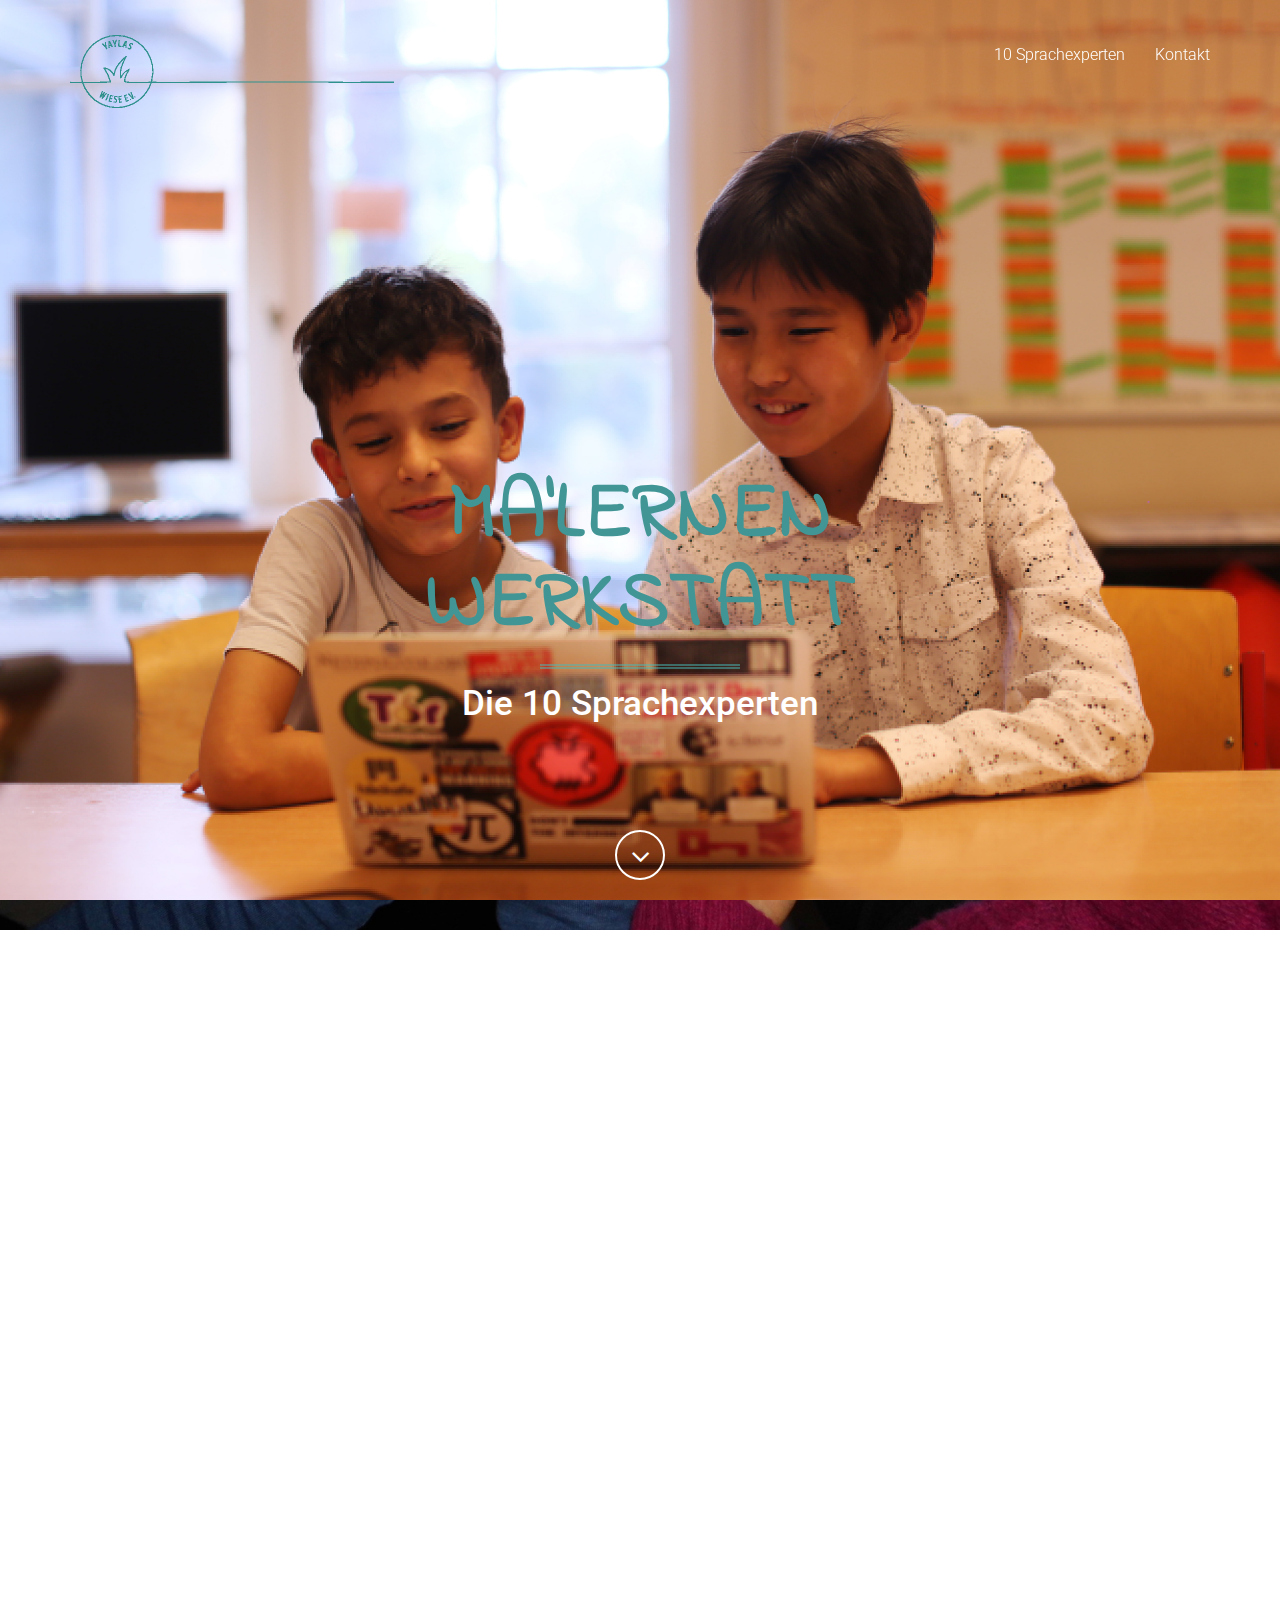
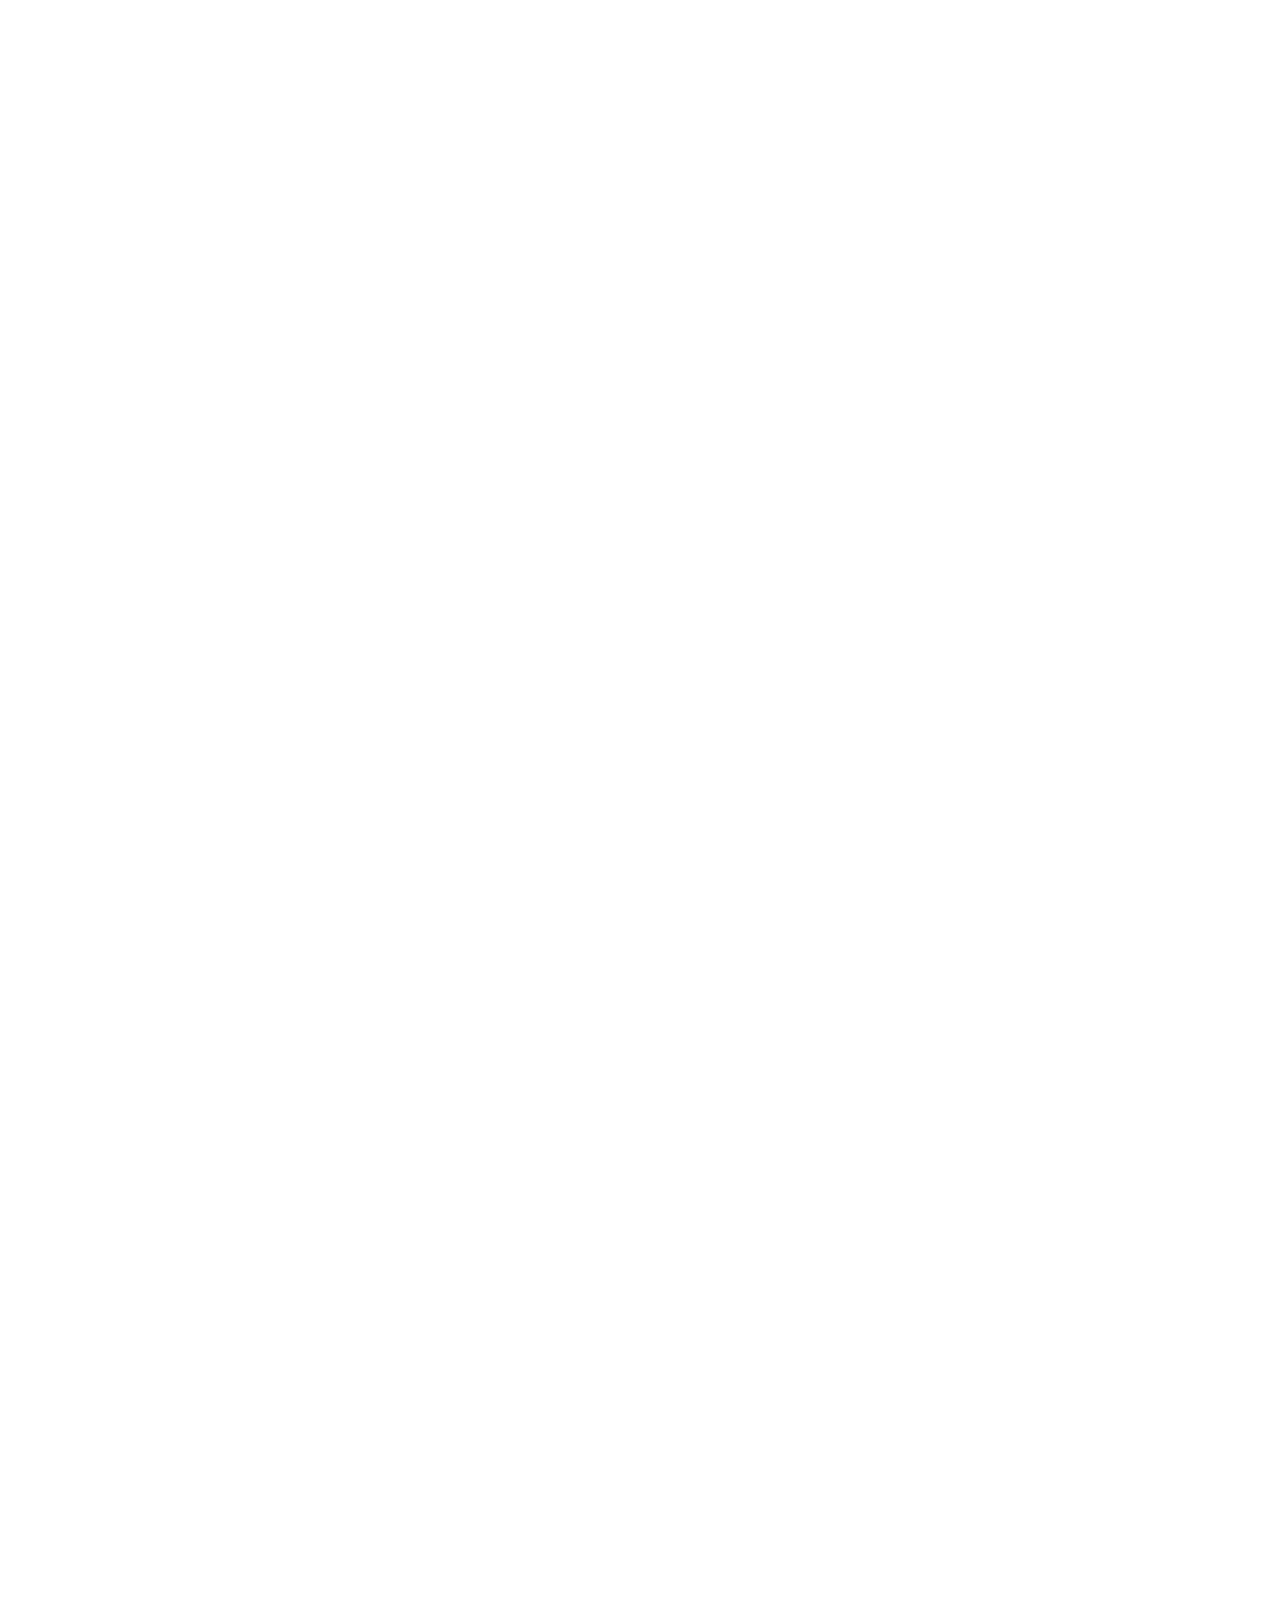
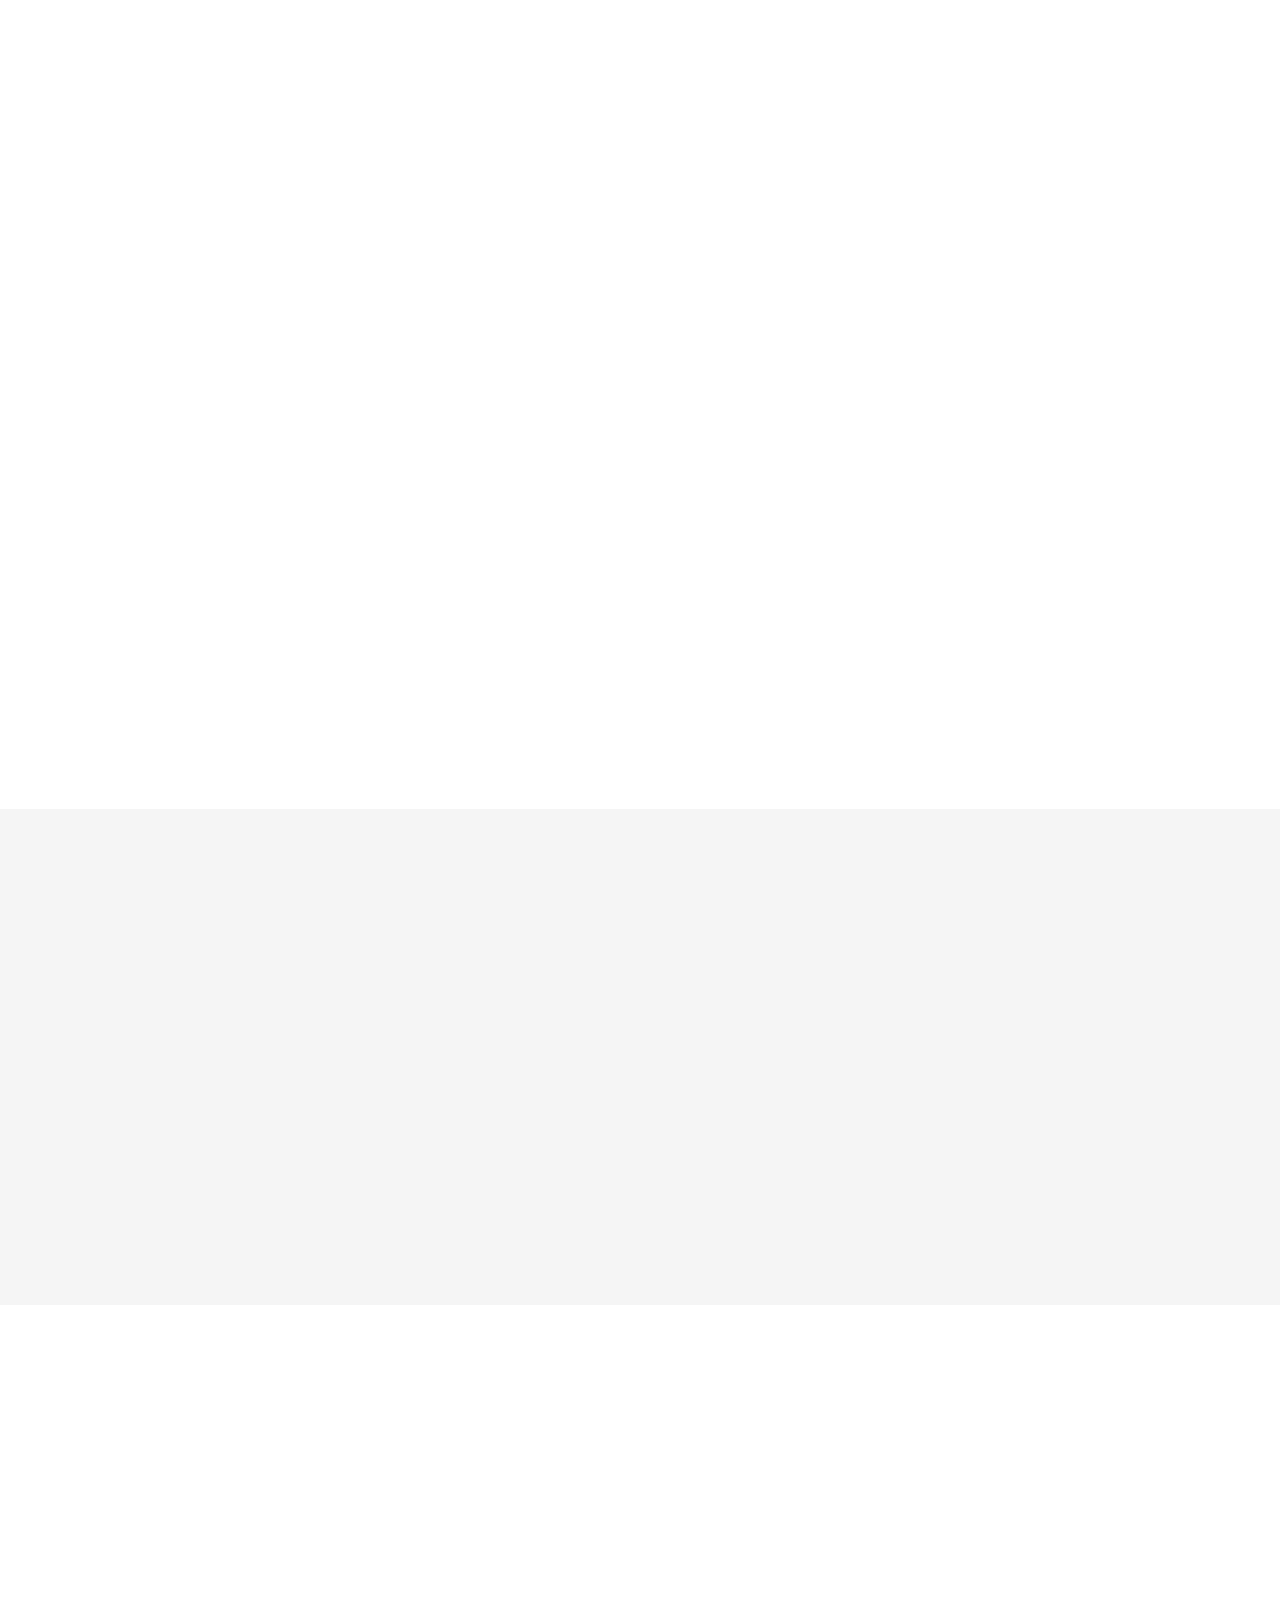
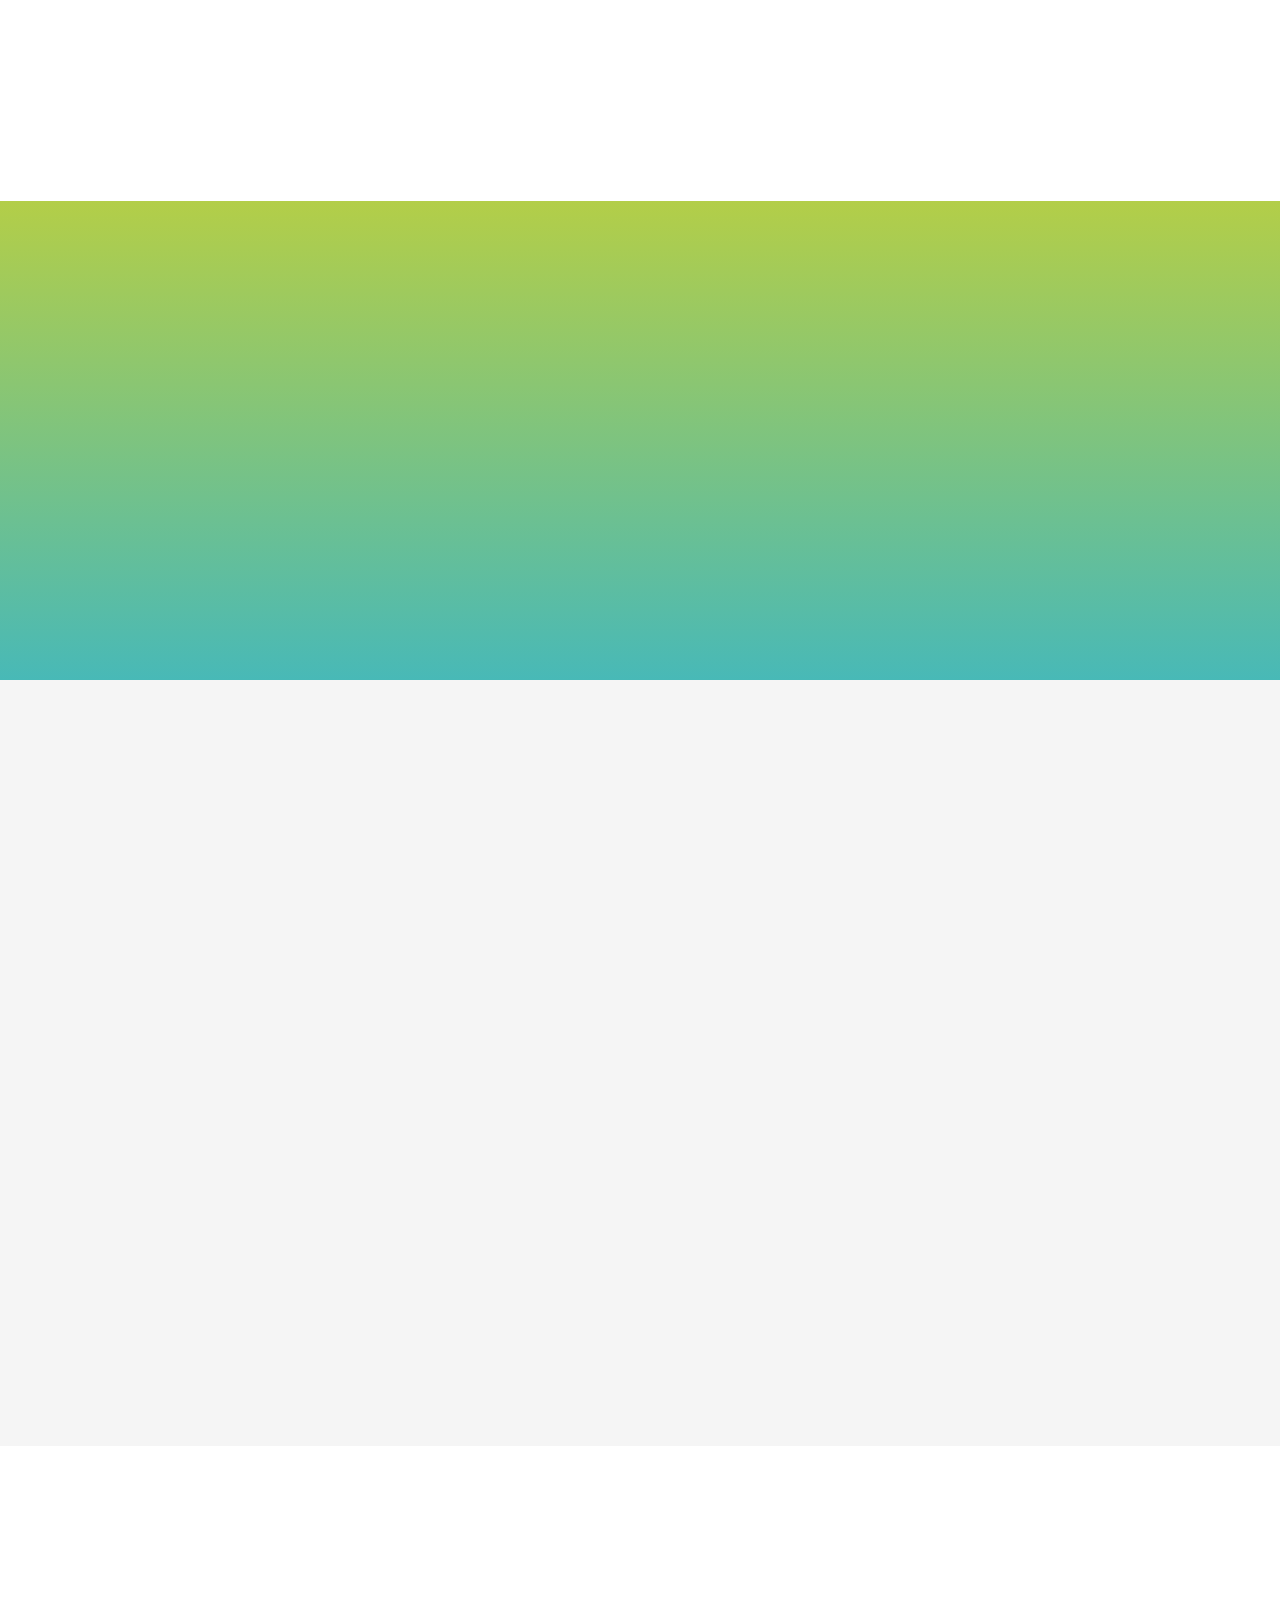
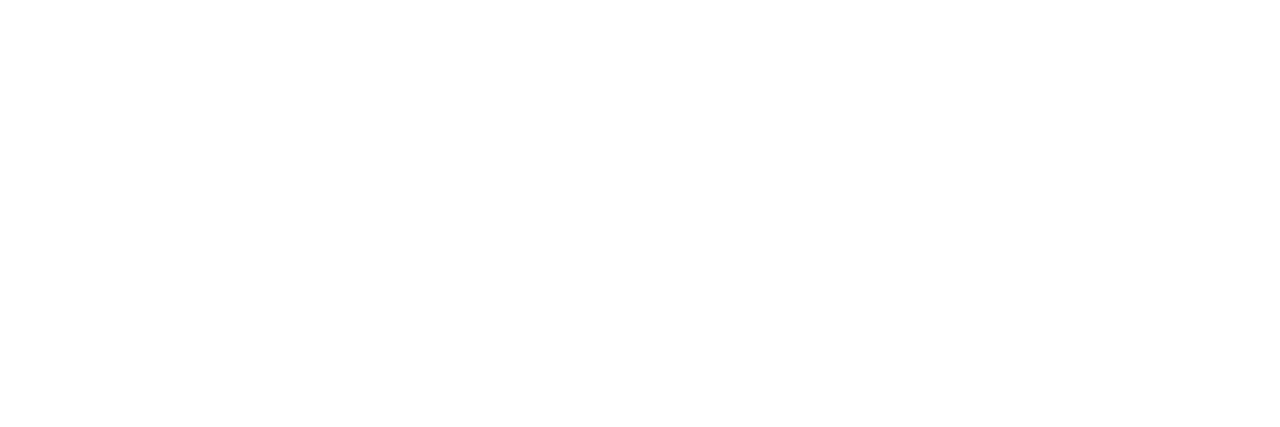
==== commit bcc83d79: "Vaterundsohn pdfs korrigiert und Elternkommentare korrigiert" ====
--- a/index.html
+++ b/index.html
@@ -149,7 +149,7 @@
                                 <img src="img/stories/icons/mannfraukind.png" height="130" alt="">
                             </div>
                             <div class="media-body">
-                                <h3 class="media-heading">Mann - Frau - Kind</h3>
+                                <h3 class="media-heading">Mann - Frau - Kind - Foto</h3>
                                 <ul>
                                     <li>Handlungsbegleitend sprechen</li>
                                     <li>Den Artikel-Code knacken</li>
@@ -432,16 +432,11 @@
                         <div class="item">
                             <div class="row">
                                 <div class="col-lg-12">
-                                    <p class="lead">"Working with Vitality was both a valuable and rewarding experience."</p>
-                                    <hr class="colored">
-                                    <p class="quote">Lorem ipsum dolor sit amet, consectetur adipisicing elit. Reprehenderit, temporibus, laborum, dignissimos doloremque corporis alias nostrum recusandae culpa id quisquam harum impedit sed sunt non obcaecati vero ipsam aut fugit?</p>
+                                    <p class="lead">„Früher war ich beim Thema Hausaufgaben immer ungeduldig. Von Yaylas Wiese habe ich gelernt, wie die gute Stimmung beim Lernen erhalten bleibt. Ich bin so erleichtert!“</p>
                                     <div class="testimonial-info">
-                                        <div class="testimonial-img">
-                                            <img src="img/testimonials/1.jpg" class="img-circle img-responsive" alt="">
-                                        </div>
                                         <div class="testimonial-author">
-                                            <span class="name">Jim Walker</span>
-                                            <p class="small">CEO of GeneriCorp</p>
+                                            <span class="name">Mutter einer 8-jährigen Tochter</span>
+                                            <p class="small">Berlin/Charlottenburg</p>
                                             <div class="stars">
                                                 <i class="fa fa-star"></i>
                                                 <i class="fa fa-star"></i>
@@ -457,16 +452,91 @@
                         <div class="item">
                             <div class="row">
                                 <div class="col-lg-12">
-                                    <p class="lead">"Working with Vitality was both a valuable and rewarding experience."</p>
-                                    <hr class="colored">
-                                    <p class="quote">Lorem ipsum dolor sit amet, consectetur adipisicing elit. Reprehenderit, temporibus, laborum, dignissimos doloremque corporis alias nostrum recusandae culpa id quisquam harum impedit sed sunt non obcaecati vero ipsam aut fugit?</p>
+                                    <p class="lead">„Mir hätte mal jemand so Deutsch beibringen sollen.“</p>
                                     <div class="testimonial-info">
-                                        <div class="testimonial-img">
-                                            <img src="img/testimonials/1.jpg" class="img-circle img-responsive" alt="">
+                                        <div class="testimonial-author">
+                                            <span class="name">Vater eines 14-jährigen Sohnes</span>
+                                            <p class="small">Berlin/Oranienburg</p>
+                                            <div class="stars">
+                                                <i class="fa fa-star"></i>
+                                                <i class="fa fa-star"></i>
+                                                <i class="fa fa-star"></i>
+                                                <i class="fa fa-star"></i>
+                                                <i class="fa fa-star"></i>
+                                            </div>
                                         </div>
+                                    </div>
+                                </div>
+                            </div>
+                        </div>
+                        <div class="item">
+                            <div class="row">
+                                <div class="col-lg-12">
+                                    <p class="lead">„Bei Yaylas Wiese kann meine Tochter Dinge einbringen, die in der Schule kaum gefragt sind: Sich selbst etwas ausdenken und gemeinsam mit anderen praktisch umsetzen.“</p>
+                                    <div class="testimonial-info">
                                         <div class="testimonial-author">
-                                            <span class="name">Jim Walker</span>
-                                            <p class="small">CEO of GeneriCorp</p>
+                                            <span class="name">Mutter einer 12jährigen Tochter</span>
+                                            <p class="small">Berlin/Charlottenburg</p>
+                                            <div class="stars">
+                                                <i class="fa fa-star"></i>
+                                                <i class="fa fa-star"></i>
+                                                <i class="fa fa-star"></i>
+                                                <i class="fa fa-star"></i>
+                                                <i class="fa fa-star"></i>
+                                            </div>
+                                        </div>
+                                    </div>
+                                </div>
+                            </div>
+                        </div>
+                        <div class="item">
+                            <div class="row">
+                                <div class="col-lg-12">
+                                    <p class="lead">„In der Schule haben meine Kinder zwar Deutsch gehört, aber nicht verstanden, wie sie es selbst aktiv lernen können. Das haben sie bei Yaylas Wiese gelernt.“</p>
+                                    <div class="testimonial-info">
+                                        <div class="testimonial-author">
+                                            <span class="name">Syrische Mutter, Mathematiklehrerin</span>
+                                            <p class="small">Berlin/Mitte</p>
+                                            <div class="stars">
+                                                <i class="fa fa-star"></i>
+                                                <i class="fa fa-star"></i>
+                                                <i class="fa fa-star"></i>
+                                                <i class="fa fa-star"></i>
+                                                <i class="fa fa-star"></i>
+                                            </div>
+                                        </div>
+                                    </div>
+                                </div>
+                            </div>
+                        </div>
+                        <div class="item">
+                            <div class="row">
+                                <div class="col-lg-12">
+                                    <p class="lead">„Meinem Lernpatenkind und seiner Mutter konnte ich mit der Hilfe von Yaylas Wiese die Ängste vor der Schule nehmen.“</p>
+                                    <div class="testimonial-info">
+                                        <div class="testimonial-author">
+                                            <span class="name">Patenomi</span>
+                                            <p class="small">Berlin/Lichtenberg</p>
+                                            <div class="stars">
+                                                <i class="fa fa-star"></i>
+                                                <i class="fa fa-star"></i>
+                                                <i class="fa fa-star"></i>
+                                                <i class="fa fa-star"></i>
+                                                <i class="fa fa-star"></i>
+                                            </div>
+                                        </div>
+                                    </div>
+                                </div>
+                            </div>
+                        </div>
+                        <div class="item">
+                            <div class="row">
+                                <div class="col-lg-12">
+                                    <p class="lead">„Mein Sohn konnte in der Schule nicht mit Geld rechnen und hatte fast Panik vor den Mathestunden. Dann habe ich nach Yaylas-Wiese-Art mit ihm die 100-Cent-Spiele gespielt und siehe da, jetzt verstand er, was die Lehrerin von ihm wollte. Den Geheimtipp haben wir Eltern untereinander gleich weitergegeben und mit unseren Kinder ausprobiert.“</p>
+                                    <div class="testimonial-info">
+                                        <div class="testimonial-author">
+                                            <span class="name">Elternsprecherin einer Berliner Grundschulklasse</span>
+                                            <p class="small">Berlin/Schöneberg</p>
                                             <div class="stars">
                                                 <i class="fa fa-star"></i>
                                                 <i class="fa fa-star"></i>
@@ -501,89 +571,51 @@
                             <div class="caption">
                                 <h3>Anne Peters</h3>
                                 <hr class="colored">
-                                <p>...</p>
                                 <ul class="list-inline social">
                                     <li>
-                                        <a href="#"><i class="fa fa-facebook fa-fw"></i></a>
+                                        <a href="https://www.facebook.com/Lerngemeinschaft-Yaylas-Wiese-1549133935313056"><i class="fa fa-facebook fa-fw"></i></a>
                                     </li>
                                     <li>
-                                        <a href="#"><i class="fa fa-twitter fa-fw"></i></a>
+                                        <a href="https://www.yaylaswiese.de"><i class="fa fa-dribbble fa-fw"></i></a>
                                     </li>
-                                    <li>
-                                        <a href="#"><i class="fa fa-linkedin fa-fw"></i></a>
-                                    </li>
                                 </ul>
                             </div>
                         </div>
                         <div class="item">
-                            <img src="img/people/2.jpg" class="img-responsive" alt="">
+                            <img src="img/people/gudrun_ingratubun.jpg" class="img-responsive" alt="">
                             <div class="caption">
-                                <h3>Gudrun</h3>
+                                <h3>Gudrun Ingratubun</h3>
                                 <hr class="colored">
-                                <p>...</p>
                                 <ul class="list-inline social">
                                     <li>
-                                        <a href="#"><i class="fa fa-facebook fa-fw"></i></a>
+                                        <a href="https://www.facebook.com/gudrun.ingratubun"><i class="fa fa-facebook fa-fw"></i></a>
                                     </li>
-                                    <li>
-                                        <a href="#"><i class="fa fa-twitter fa-fw"></i></a>
-                                    </li>
-                                    <li>
-                                        <a href="#"><i class="fa fa-linkedin fa-fw"></i></a>
-                                    </li>
                                 </ul>
                             </div>
                         </div>
                         <div class="item">
-                            <img src="img/people/3.jpg" class="img-responsive" alt="">
+                            <img src="img/people/michael_schmidt.png" class="img-responsive" alt="">
                             <div class="caption">
                                 <h3>Michael Schmidt</h3>
                                 <hr class="colored">
-                                <p>...</p>
                                 <ul class="list-inline social">
                                     <li>
-                                        <a href="#"><i class="fa fa-facebook fa-fw"></i></a>
+                                        <a href="https://twitter.com/lafisrap"><i class="fa fa-twitter fa-fw"></i></a>
                                     </li>
                                     <li>
-                                        <a href="#"><i class="fa fa-twitter fa-fw"></i></a>
+                                        <a href="https://github.com/lafisrap"><i class="fa fa-github fa-fw"></i></a>
                                     </li>
                                     <li>
-                                        <a href="#"><i class="fa fa-linkedin fa-fw"></i></a>
+                                        <a href="https://www.c2064.org"><i class="fa fa-dribbble fa-fw"></i></a>
                                     </li>
-                                    <li>
-                                        <a href="#"><i class="fa fa-dribbble fa-fw"></i></a>
-                                    </li>
                                 </ul>
                             </div>
                         </div>
                         <div class="item">
-                            <img src="img/people/4.jpg" class="img-responsive" alt="">
+                            <img src="img/people/maarja_urb.jpg" class="img-responsive" alt="">
                             <div class="caption">
-                                <h3>...</h3>
+                                <h3>Maarja Urb</h3>
                                 <hr class="colored">
-                                <p>...</p>
-                                <ul class="list-inline social">
-                                    <li>
-                                        <a href="#"><i class="fa fa-facebook fa-fw"></i></a>
-                                    </li>
-                                    <li>
-                                        <a href="#"><i class="fa fa-twitter fa-fw"></i></a>
-                                    </li>
-                                    <li>
-                                        <a href="#"><i class="fa fa-linkedin fa-fw"></i></a>
-                                    </li>
-                                    <li>
-                                        <a href="#"><i class="fa fa-dribbble fa-fw"></i></a>
-                                    </li>
-                                </ul>
-                            </div>
-                        </div>
-                        <div class="item">
-                            <img src="img/people/5.jpg" class="img-responsive" alt="">
-                            <div class="caption">
-                                <h3>...</h3>
-                                <hr class="colored">
-                                <p>...</p>
                                 <ul class="list-inline social">
                                     <li>
                                         <a href="#"><i class="fa fa-facebook fa-fw"></i></a>
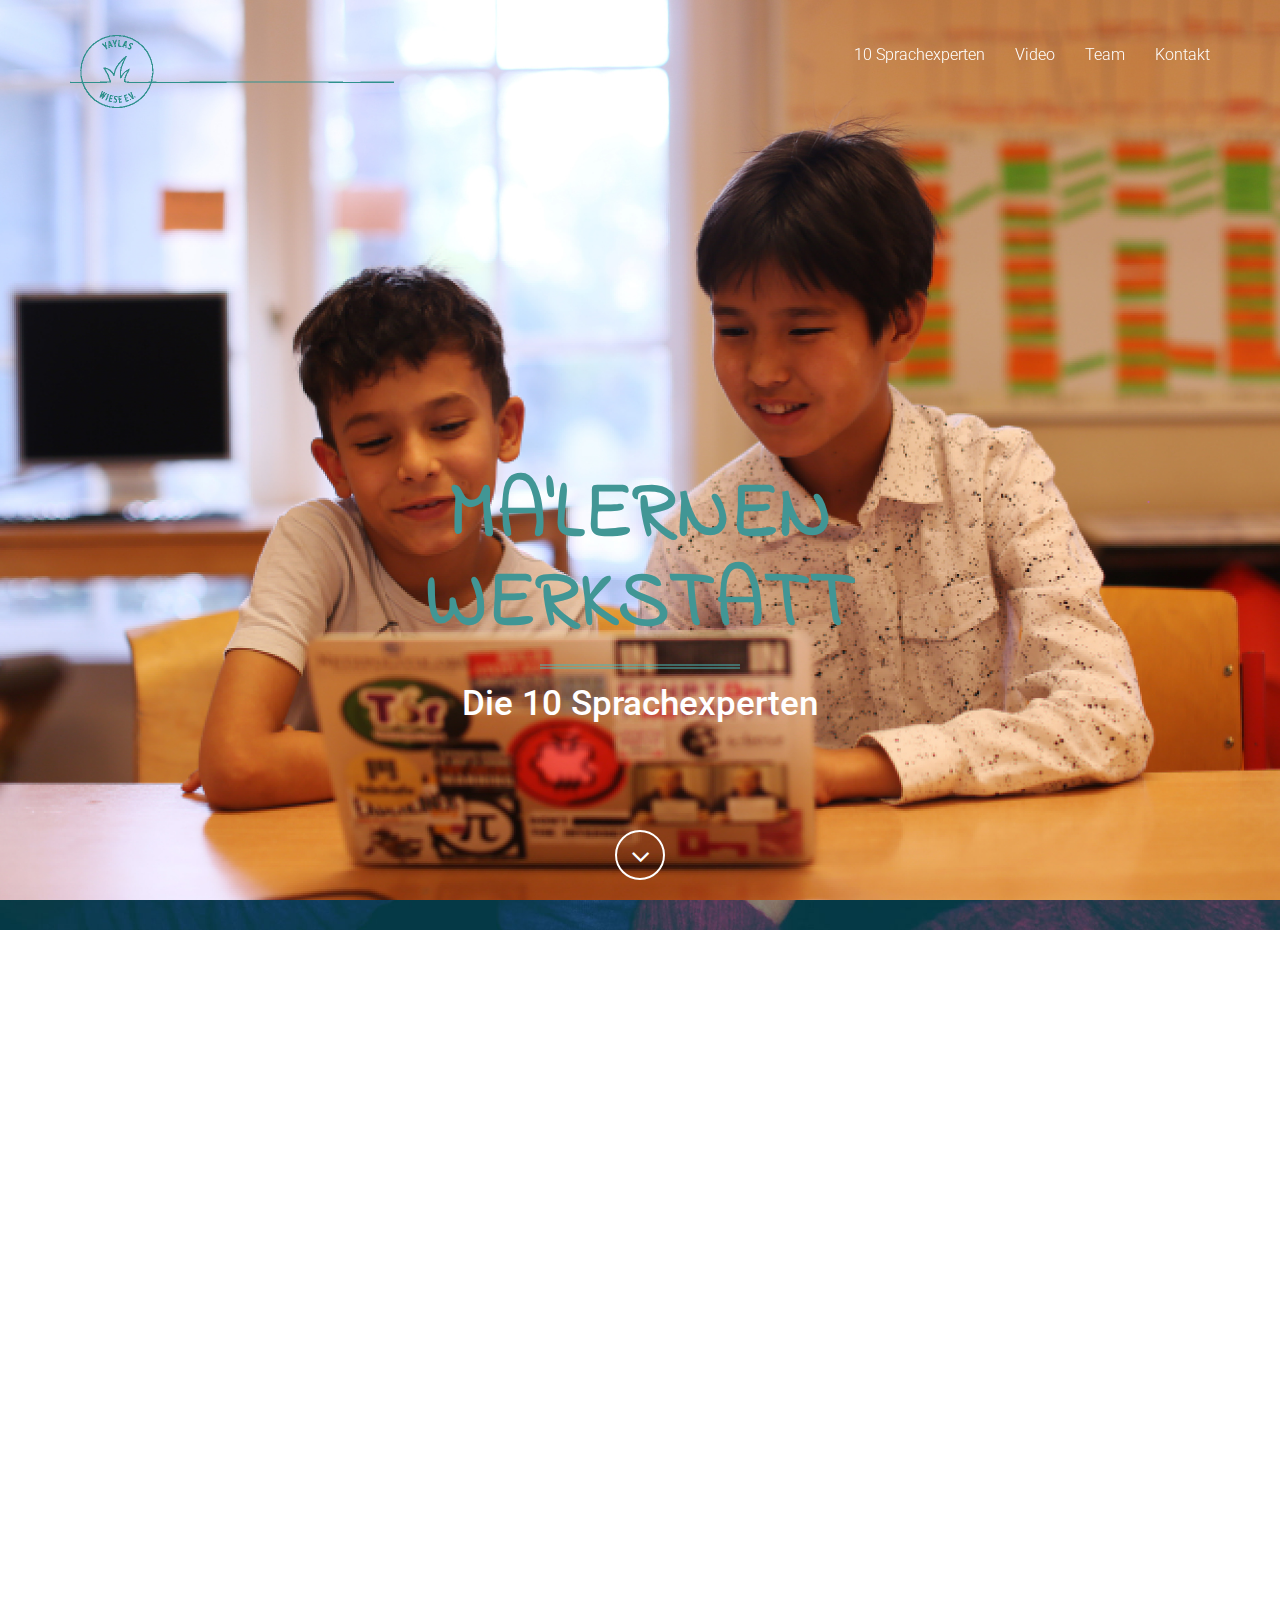
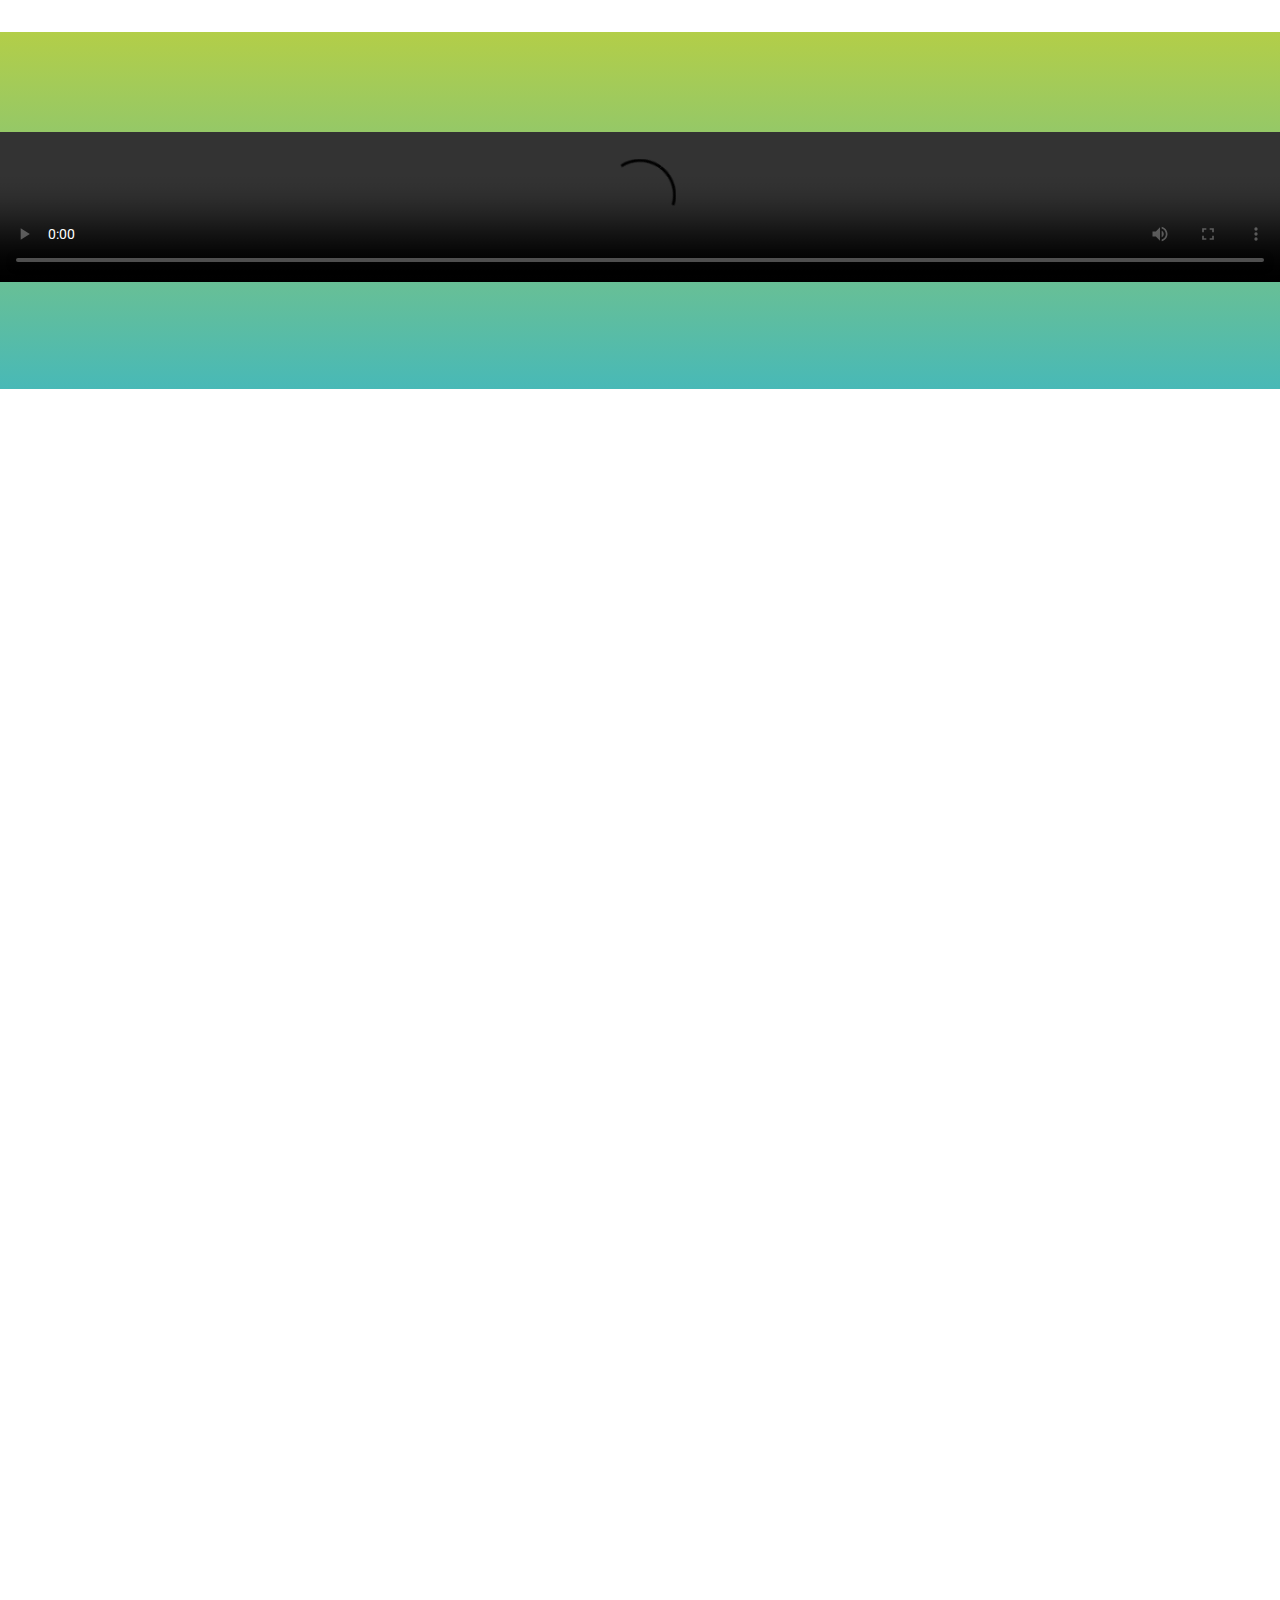
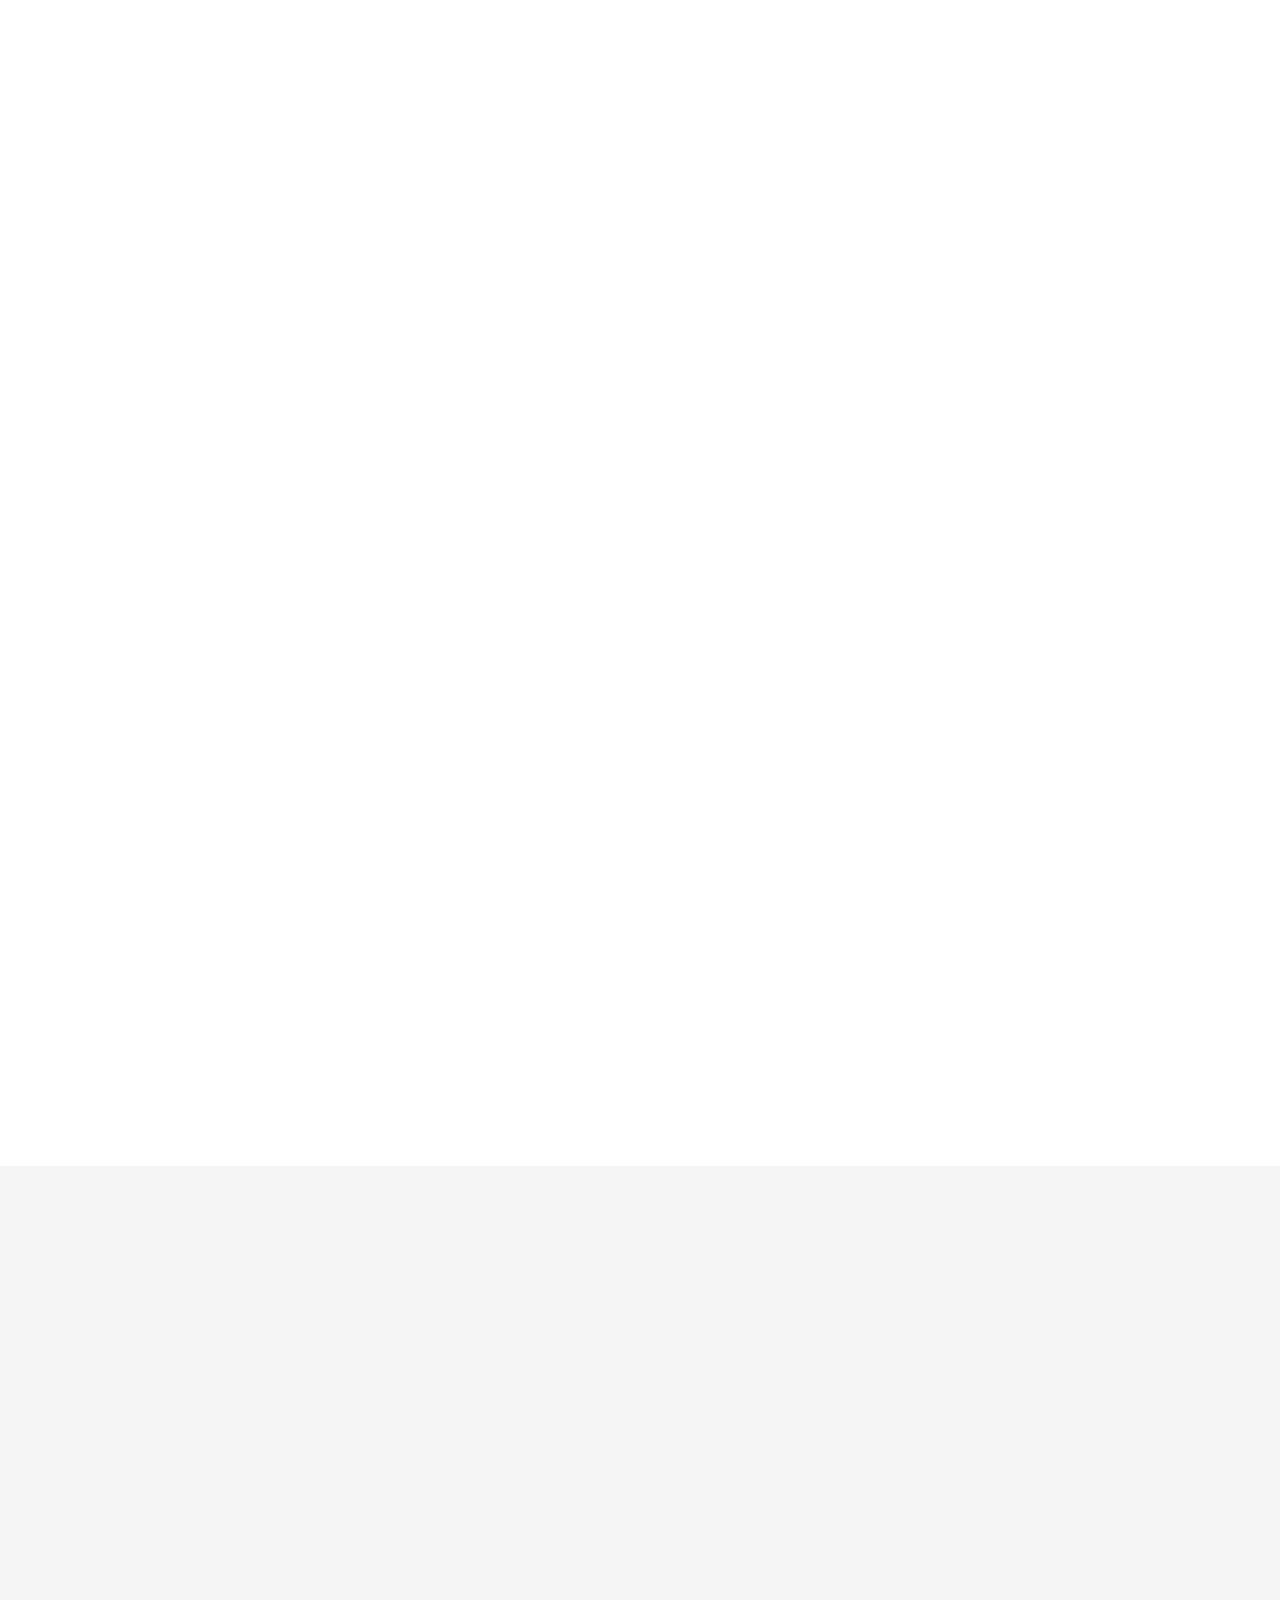
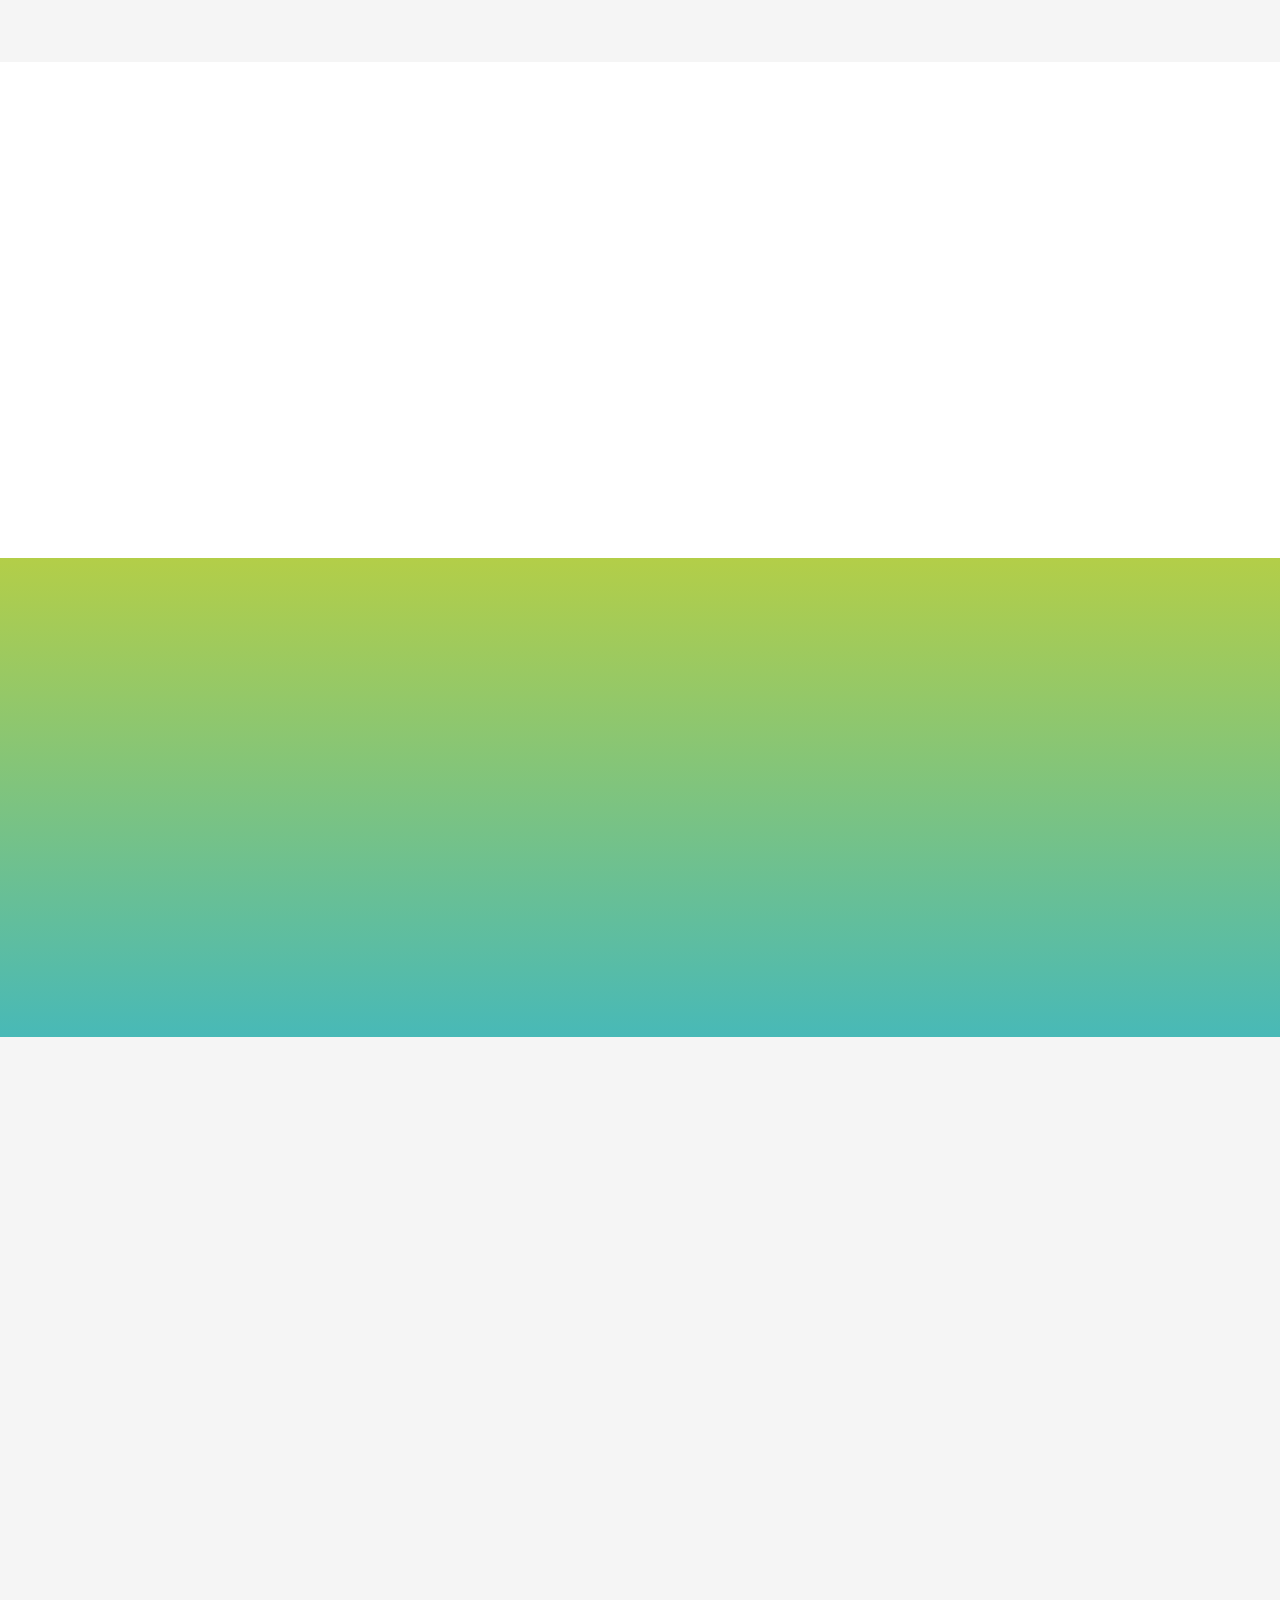
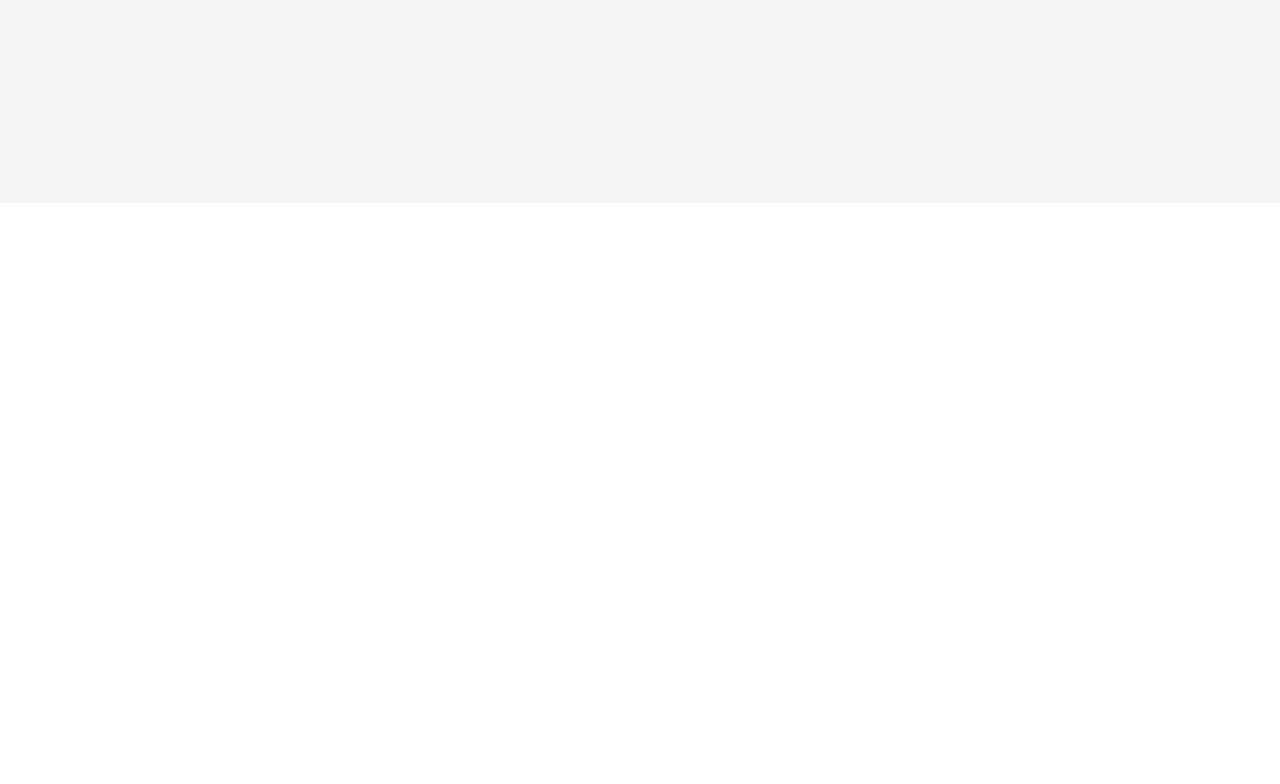
==== commit 4de0482b: "Neuer mittlerer Hintergrund" ====
--- a/index.html
+++ b/index.html
@@ -76,7 +76,13 @@
                         <a class="page-scroll" href="#themes">10 Sprachexperten</a>
                     </li>
                     <li>
-                        <a class="page-scroll" href="#contact">Kontakt</a>
+                        <a class="page-scroll" href="#video">Video</a>
+                    </li>
+                    <li>
+                        <a class="page-scroll" href="#team">Team</a>
+                    </li>
+                    <li>
+                        <a class="page-scroll" href="#footer">Kontakt</a>
                     </li>
                 </ul>
             </div>
@@ -108,6 +114,15 @@
         </div>
     </aside>
 
+    <section id="video" class="services bg-dark">
+        <div width="80%" >
+            <video width="100%" style="text-align: center;" controls>
+                <source src="mp4/werkstatt.mp4" type="video/mp4">
+                    Your browser does not support HTML5 video.
+            </video>
+        </div>
+    </section>
+    
     <section id="themes" class="services">
         <div class="container">
             <div class="row text-center">
@@ -149,7 +164,7 @@
                                 <img src="img/stories/icons/mannfraukind.png" height="130" alt="">
                             </div>
                             <div class="media-body">
-                                <h3 class="media-heading">Mann - Frau - Kind - Foto</h3>
+                                <h3 class="media-heading">Mann - Frau - Kind</h3>
                                 <ul>
                                     <li>Handlungsbegleitend sprechen</li>
                                     <li>Den Artikel-Code knacken</li>
@@ -452,7 +467,7 @@
                         <div class="item">
                             <div class="row">
                                 <div class="col-lg-12">
-                                    <p class="lead">„Mir hätte mal jemand so Deutsch beibringen sollen.“</p>
+                                    <p class="lead">„Mir hätte mal jemand so Deutsch lernen beibringen müssen.“</p>
                                     <div class="testimonial-info">
                                         <div class="testimonial-author">
                                             <span class="name">Vater eines 14-jährigen Sohnes</span>
@@ -476,7 +491,7 @@
                                     <div class="testimonial-info">
                                         <div class="testimonial-author">
                                             <span class="name">Mutter einer 12jährigen Tochter</span>
-                                            <p class="small">Berlin/Charlottenburg</p>
+                                            <p class="small">Berlin/Oranienburg</p>
                                             <div class="stars">
                                                 <i class="fa fa-star"></i>
                                                 <i class="fa fa-star"></i>
@@ -492,7 +507,7 @@
                         <div class="item">
                             <div class="row">
                                 <div class="col-lg-12">
-                                    <p class="lead">„In der Schule haben meine Kinder zwar Deutsch gehört, aber nicht verstanden, wie sie es selbst aktiv lernen können. Das haben sie bei Yaylas Wiese gelernt.“</p>
+                                    <p class="lead">„In der Schule haben meine Kinder zwar Deutsch gehört, aber nicht verstanden, wie sie es selbst lernen können. Das haben sie bei Yaylas Wiese verstanden.“</p>
                                     <div class="testimonial-info">
                                         <div class="testimonial-author">
                                             <span class="name">Syrische Mutter, Mathematiklehrerin</span>
@@ -554,7 +569,7 @@
             </div>
         </div>
     </section>
-    <section class="bg-gray">
+    <section id="team" class="bg-gray">
         <div class="container text-center wow fadeIn">
             <div class="row">
                 <div class="col-lg-12">
@@ -637,7 +652,7 @@
             </div>
         </div>
     </section>
-    <footer class="footer" style="background-image: url('img/bg-footer.jpg')">
+    <footer id="footer" class="footer" style="background-image: url('img/bg-footer.jpg')">
         <div class="container text-center">
             <div class="row">
                 <div class="col-md-4 contact-details">
@@ -713,7 +728,7 @@
                                                 </div>
                                             </div>
                                         </a>
-                                        <a href="public/games/vaterundsohn01/android-debug.apk" download="Vater und Sohn 01.apk">
+                                        <a href="public/games/vaterundsohn01/vaterundsohn01.apk">
                                             <div class="col-md-3 col-sm-6" data-wow-delay=".6s" style="visibility: visible; animation-delay: 0.6s; animation-name: fadeIn;">
                                                 <div class="about-content theme-blue">
                                                     <i class="fa fa-android fa-4x"></i>
@@ -803,7 +818,7 @@
                                                 </div>
                                             </div>
                                         </a>
-                                        <a href="public/games/vaterundsohn01/android-debug.apk" download="Vater und Sohn 01.apk">
+                                        <a href="public/games/vaterundsohn02/vaterundsohn02.apk">
                                             <div class="col-md-3 col-sm-6" data-wow-delay=".6s" style="visibility: visible; animation-delay: 0.6s; animation-name: fadeIn;">
                                                 <div class="about-content theme-blue">
                                                     <i class="fa fa-android fa-4x"></i>
@@ -893,7 +908,7 @@
                                                 </div>
                                             </div>
                                         </a>
-                                        <a href="public/games/vaterundsohn01/android-debug.apk" download="Vater und Sohn 01.apk">
+                                        <a href="public/games/vaterundsohn03/vaterundsohn03.apk">
                                             <div class="col-md-3 col-sm-6" data-wow-delay=".6s" style="visibility: visible; animation-delay: 0.6s; animation-name: fadeIn;">
                                                 <div class="about-content theme-blue">
                                                     <i class="fa fa-android fa-4x"></i>
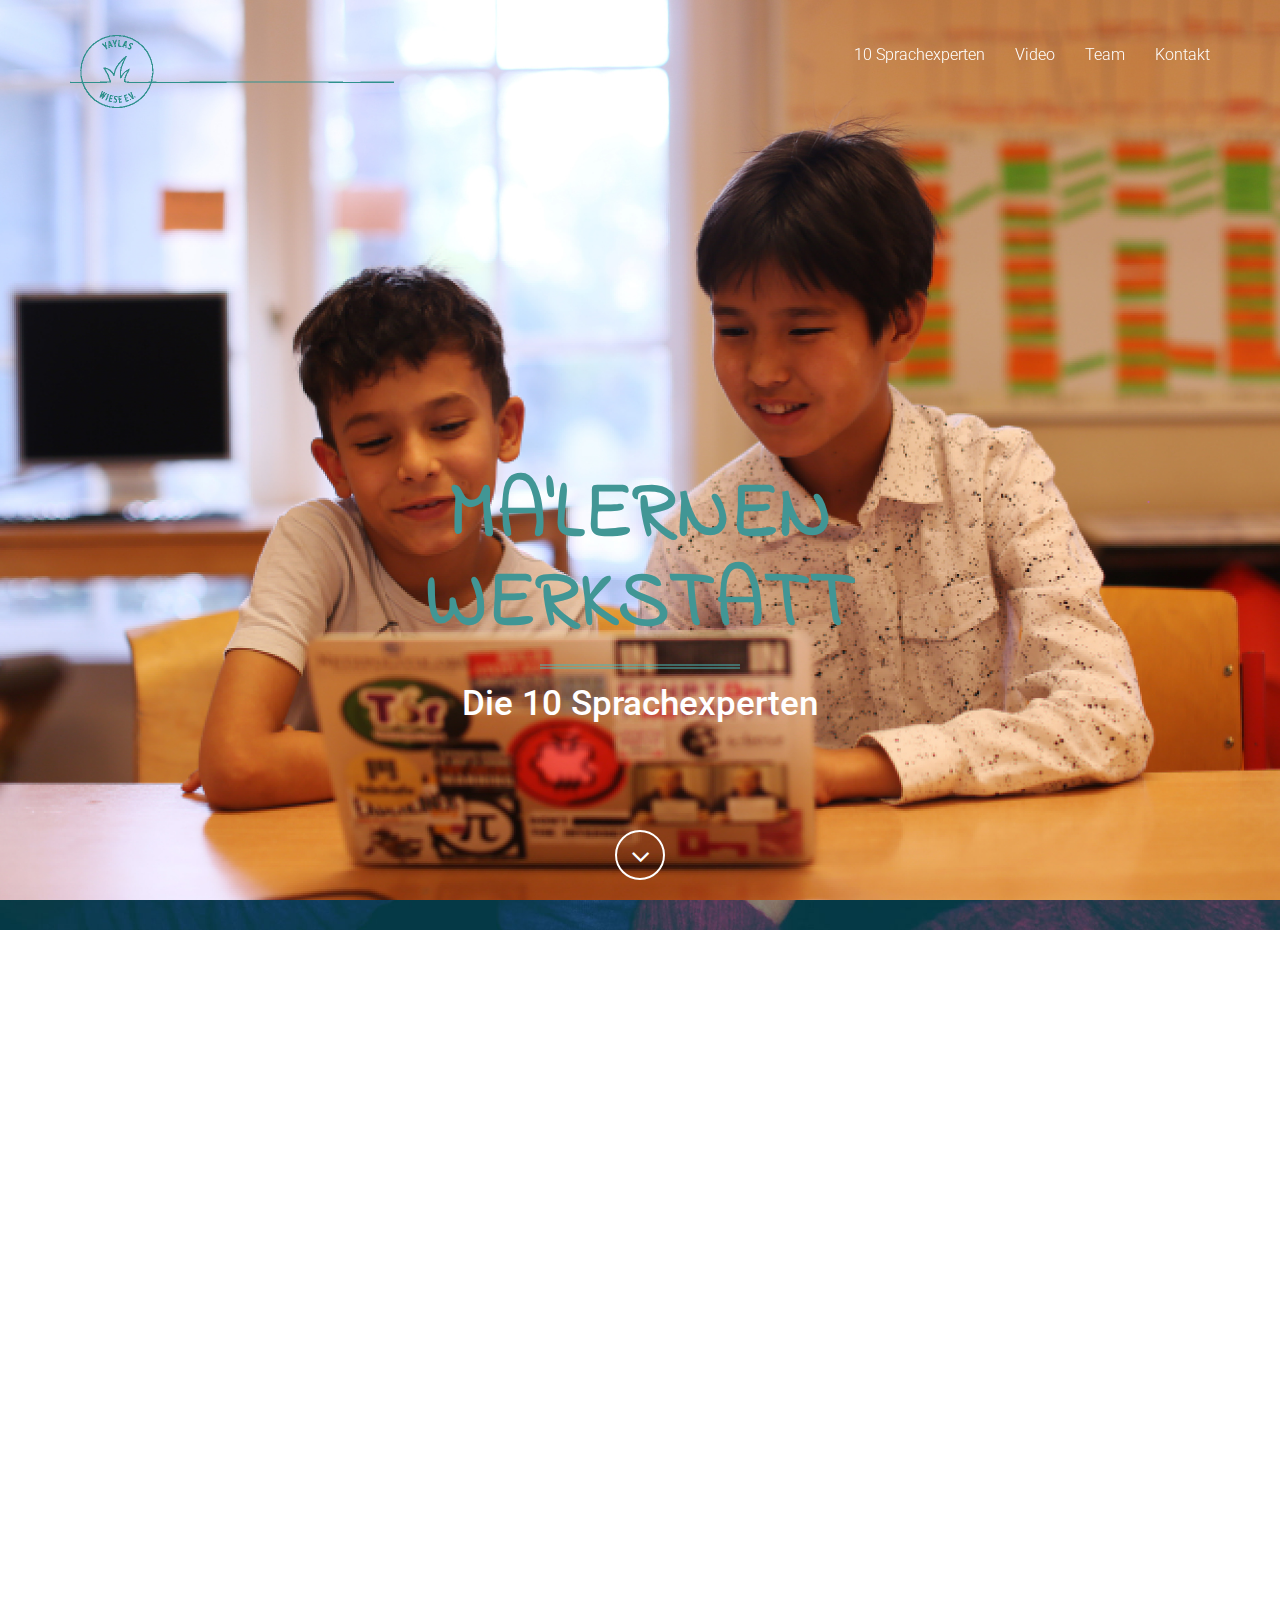
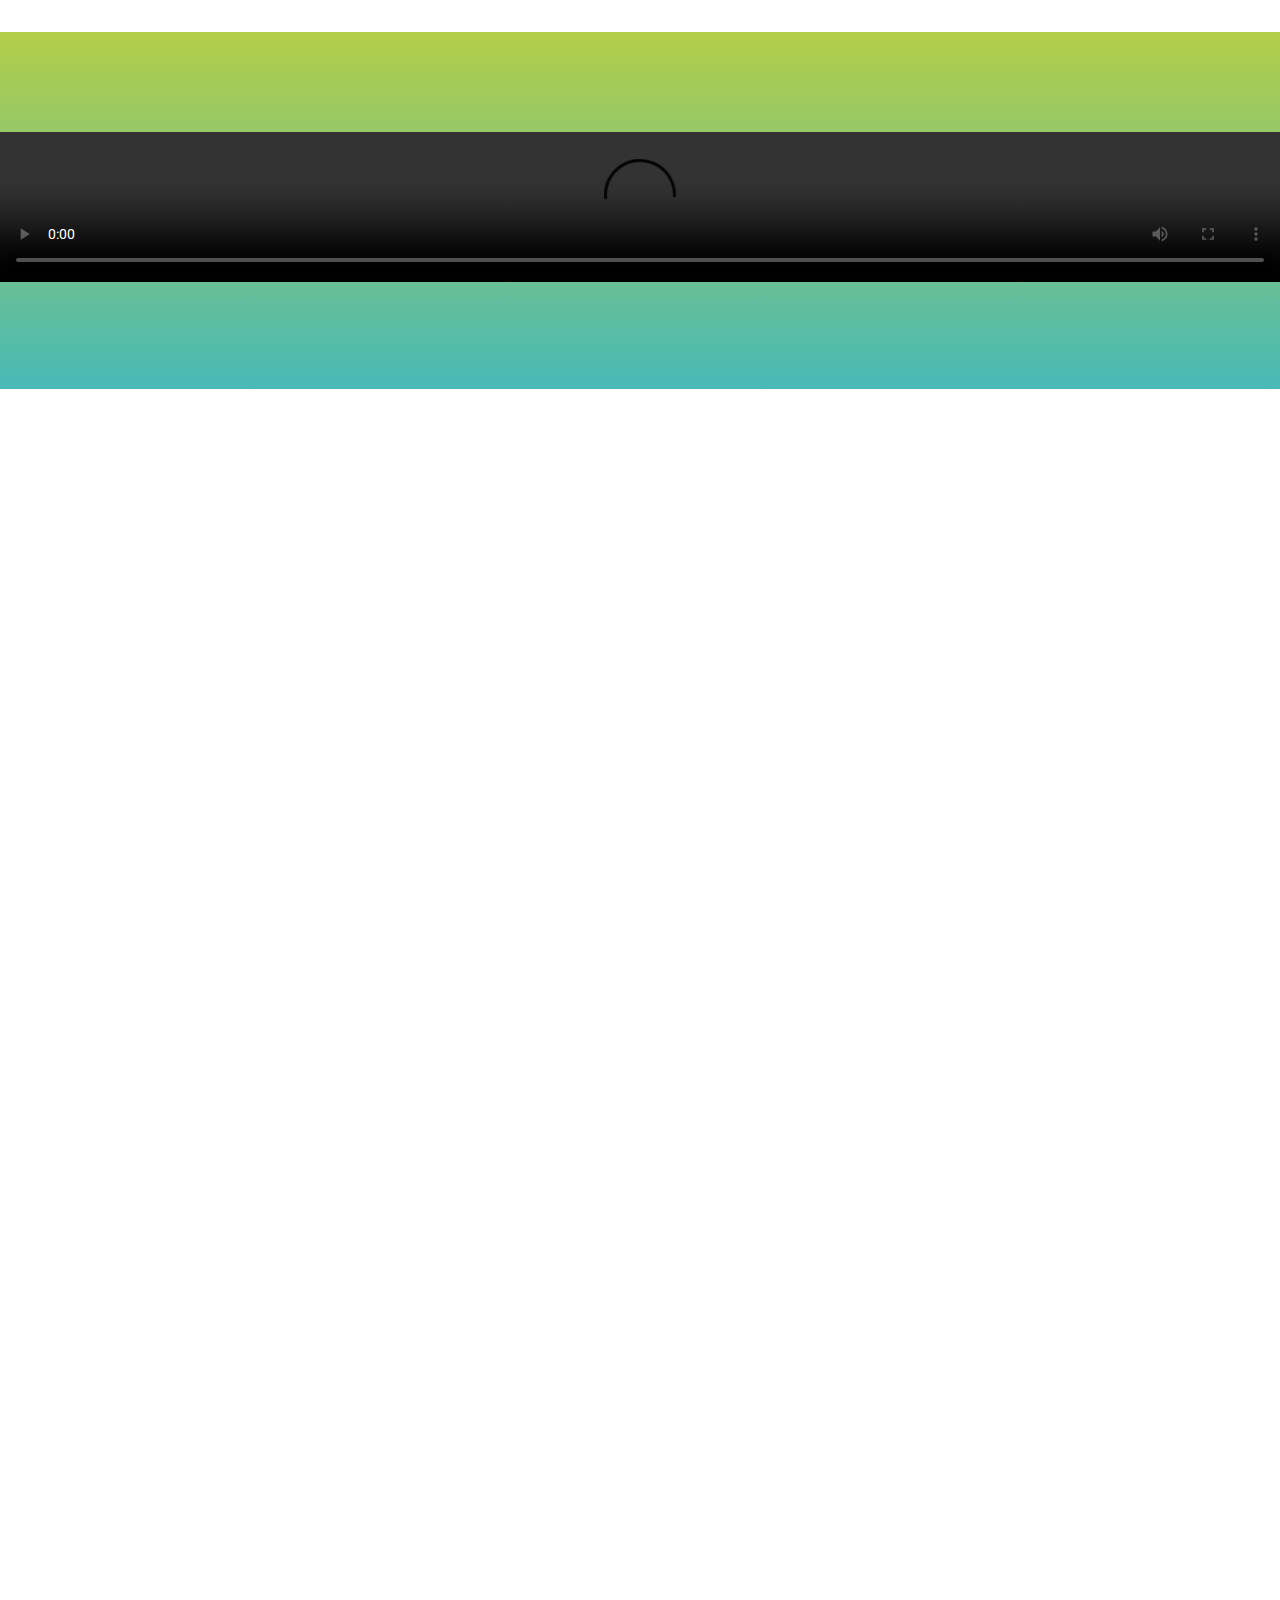
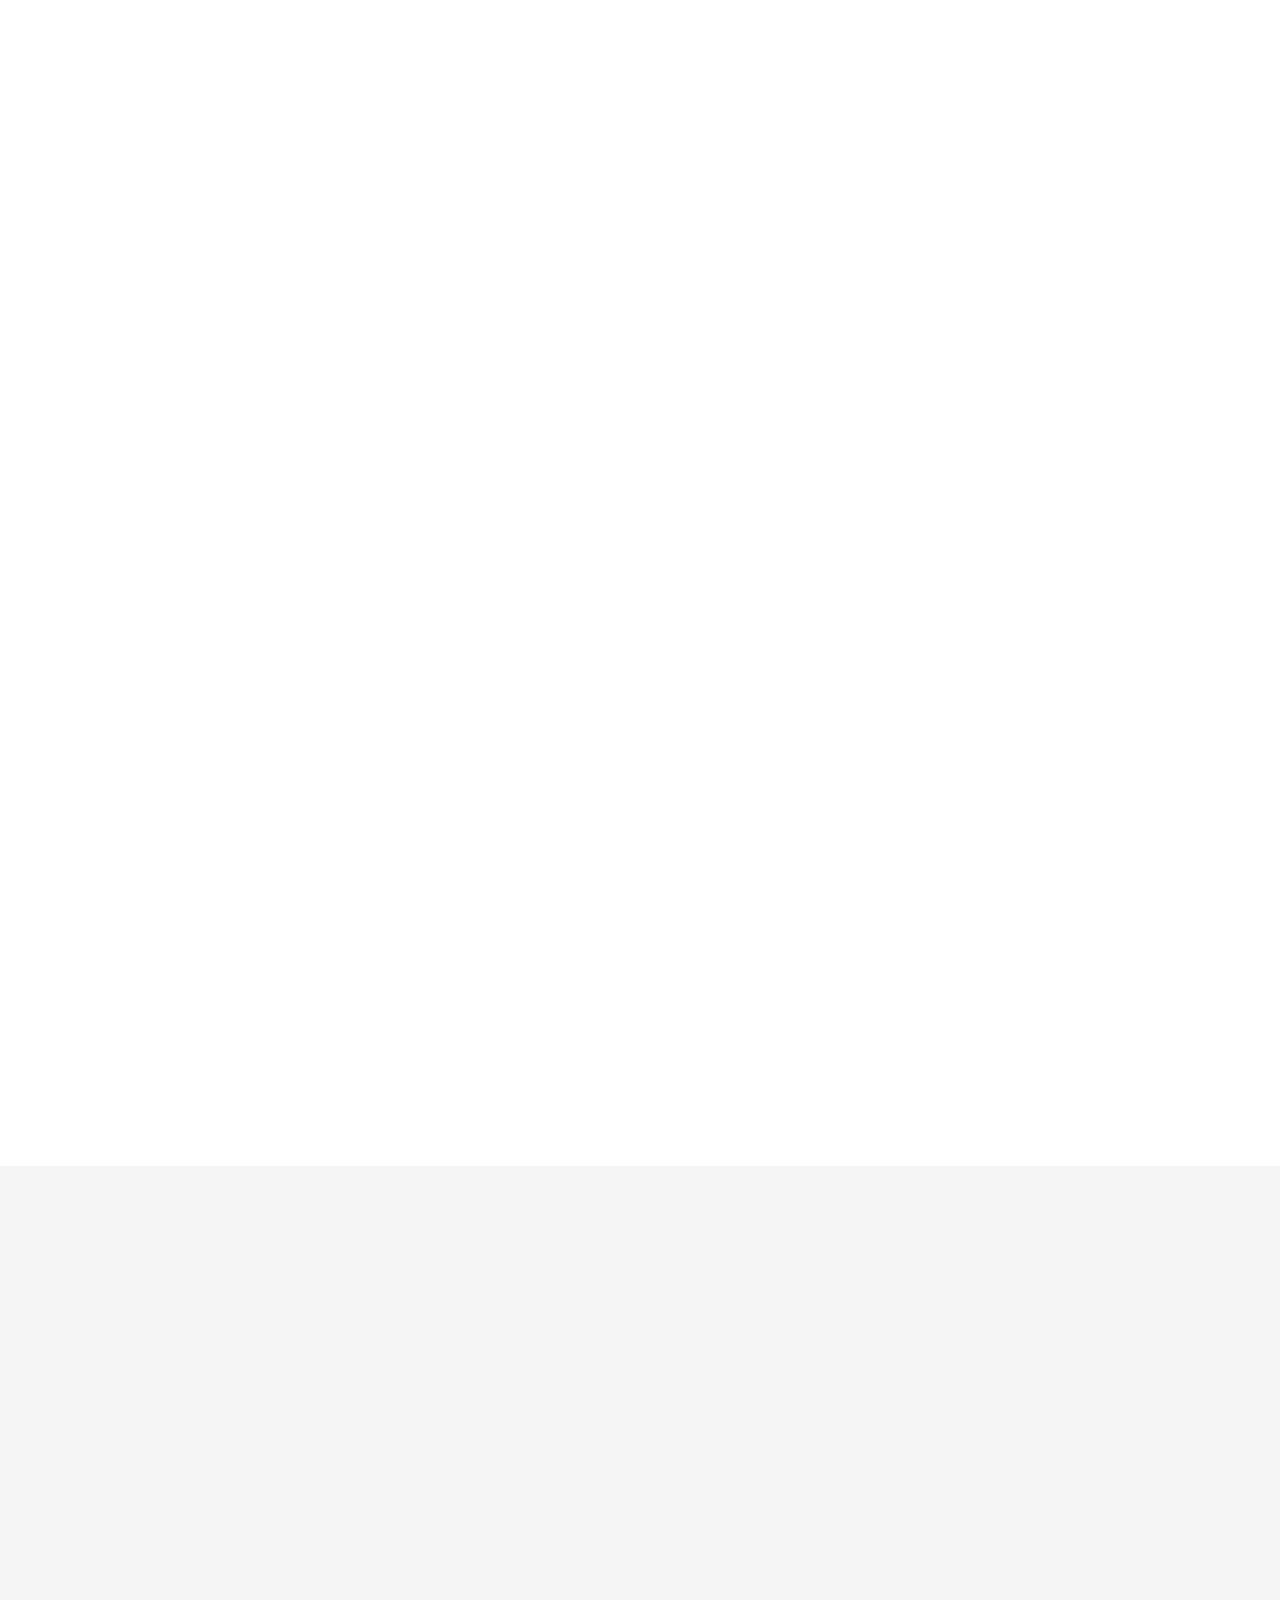
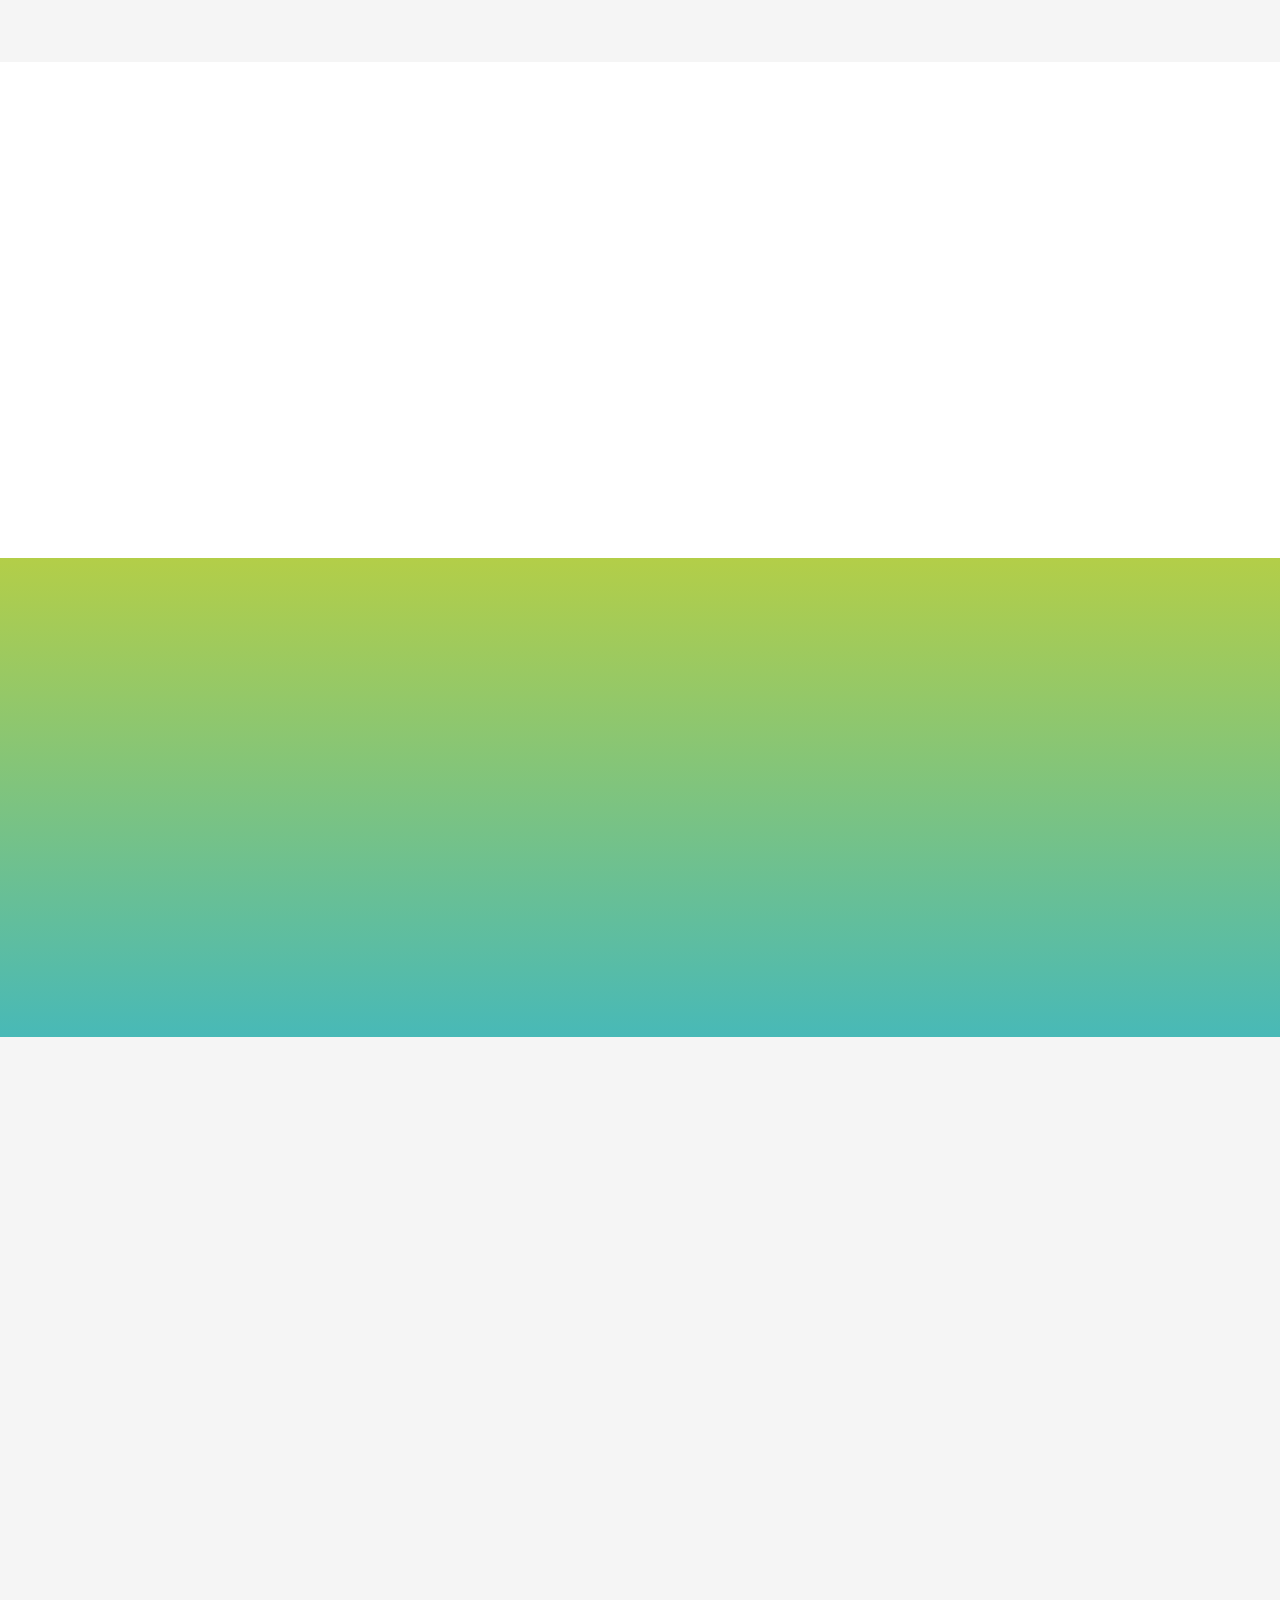
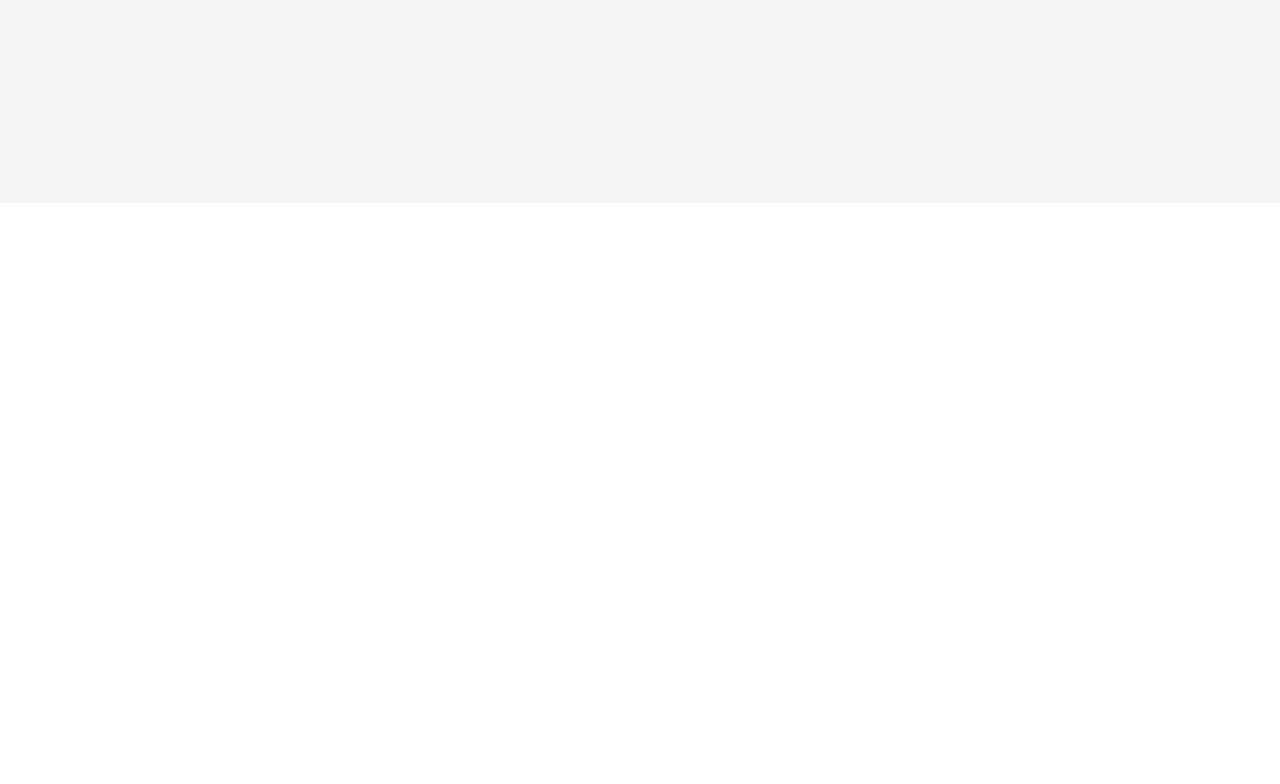
==== commit dfe9c186: "Merge branch 'master' of https://github.com/lafisrap/maspielen" ====
--- a/index.html
+++ b/index.html
@@ -164,7 +164,7 @@
                                 <img src="img/stories/icons/mannfraukind.png" height="130" alt="">
                             </div>
                             <div class="media-body">
-                                <h3 class="media-heading">Mann - Frau - Kind</h3>
+                                <h3 class="media-heading">Mann - Frau - Kind - Foto</h3>
                                 <ul>
                                     <li>Handlungsbegleitend sprechen</li>
                                     <li>Den Artikel-Code knacken</li>
@@ -467,7 +467,7 @@
                         <div class="item">
                             <div class="row">
                                 <div class="col-lg-12">
-                                    <p class="lead">„Mir hätte mal jemand so Deutsch lernen beibringen müssen.“</p>
+                                    <p class="lead">„Mir hätte mal jemand so Deutsch beibringen sollen.“</p>
                                     <div class="testimonial-info">
                                         <div class="testimonial-author">
                                             <span class="name">Vater eines 14-jährigen Sohnes</span>
@@ -491,7 +491,7 @@
                                     <div class="testimonial-info">
                                         <div class="testimonial-author">
                                             <span class="name">Mutter einer 12jährigen Tochter</span>
-                                            <p class="small">Berlin/Oranienburg</p>
+                                            <p class="small">Berlin/Charlottenburg</p>
                                             <div class="stars">
                                                 <i class="fa fa-star"></i>
                                                 <i class="fa fa-star"></i>
@@ -507,7 +507,7 @@
                         <div class="item">
                             <div class="row">
                                 <div class="col-lg-12">
-                                    <p class="lead">„In der Schule haben meine Kinder zwar Deutsch gehört, aber nicht verstanden, wie sie es selbst lernen können. Das haben sie bei Yaylas Wiese verstanden.“</p>
+                                    <p class="lead">„In der Schule haben meine Kinder zwar Deutsch gehört, aber nicht verstanden, wie sie es selbst aktiv lernen können. Das haben sie bei Yaylas Wiese gelernt.“</p>
                                     <div class="testimonial-info">
                                         <div class="testimonial-author">
                                             <span class="name">Syrische Mutter, Mathematiklehrerin</span>
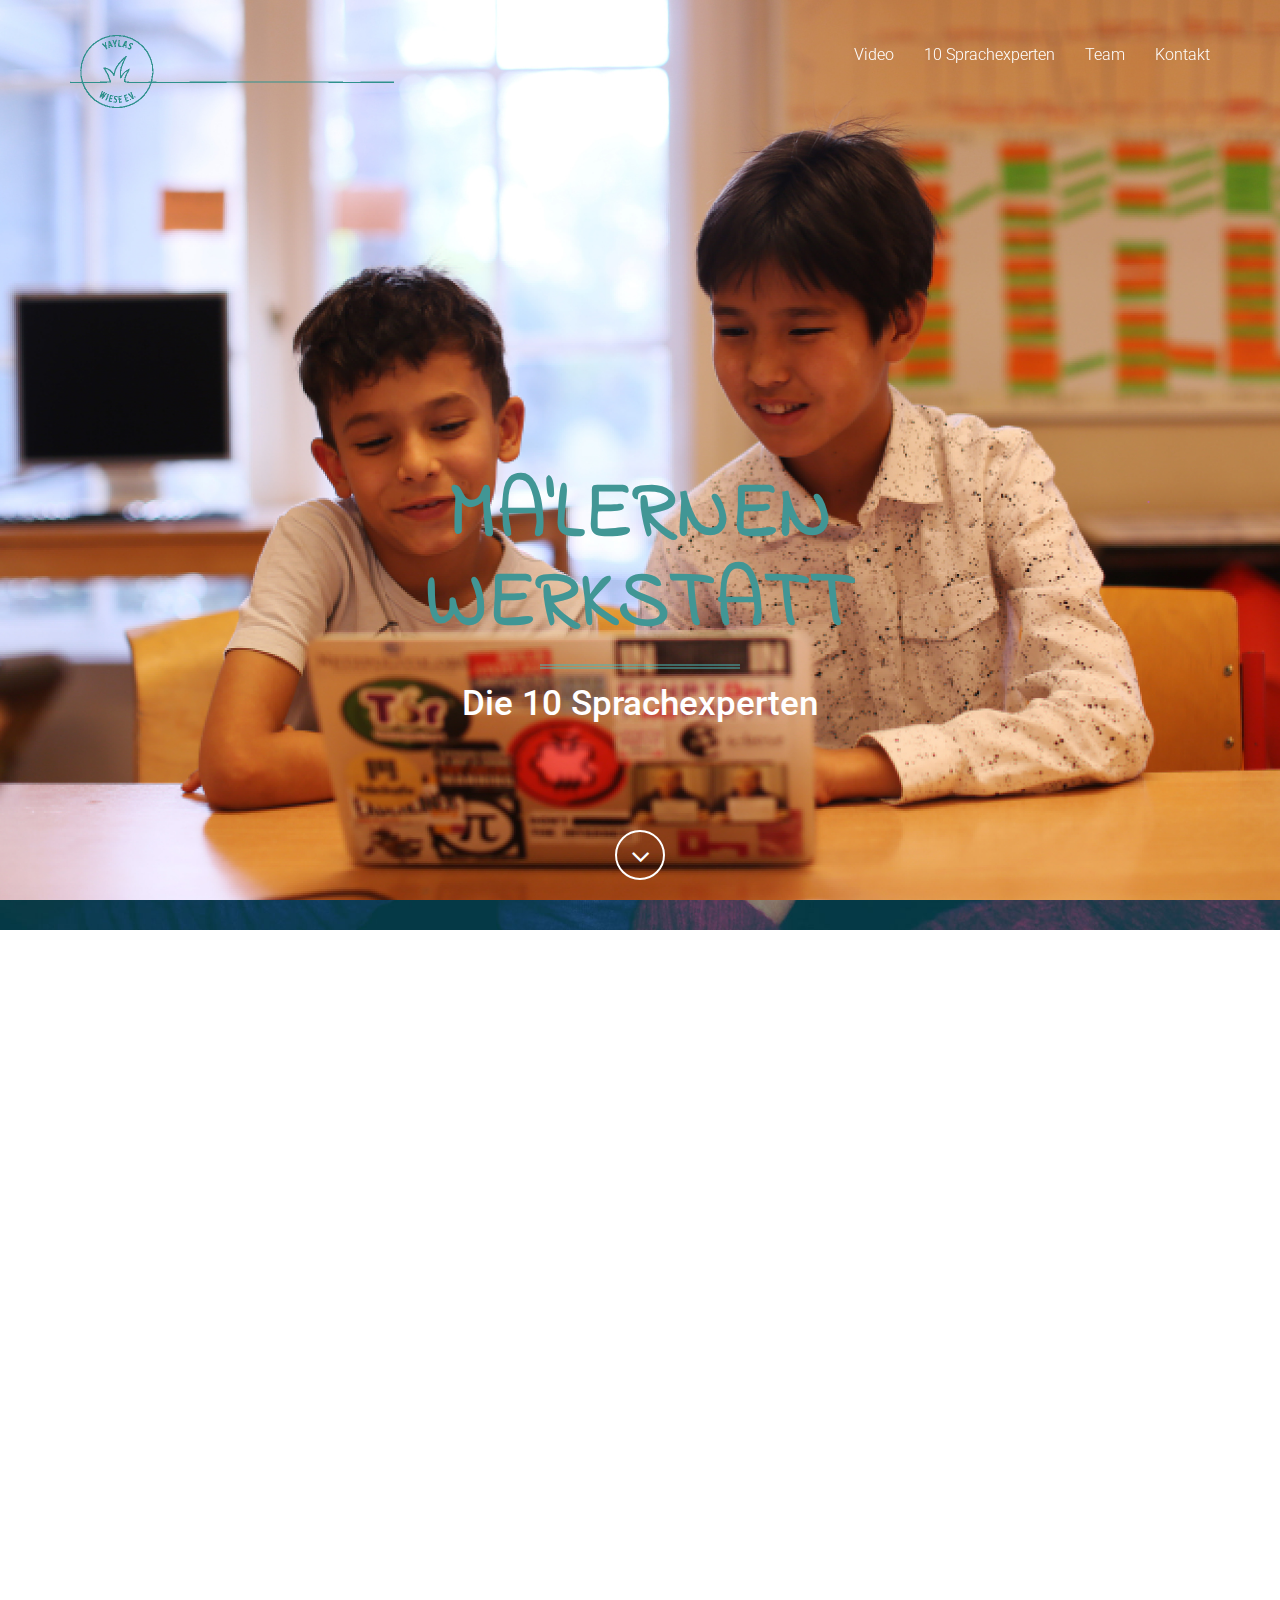
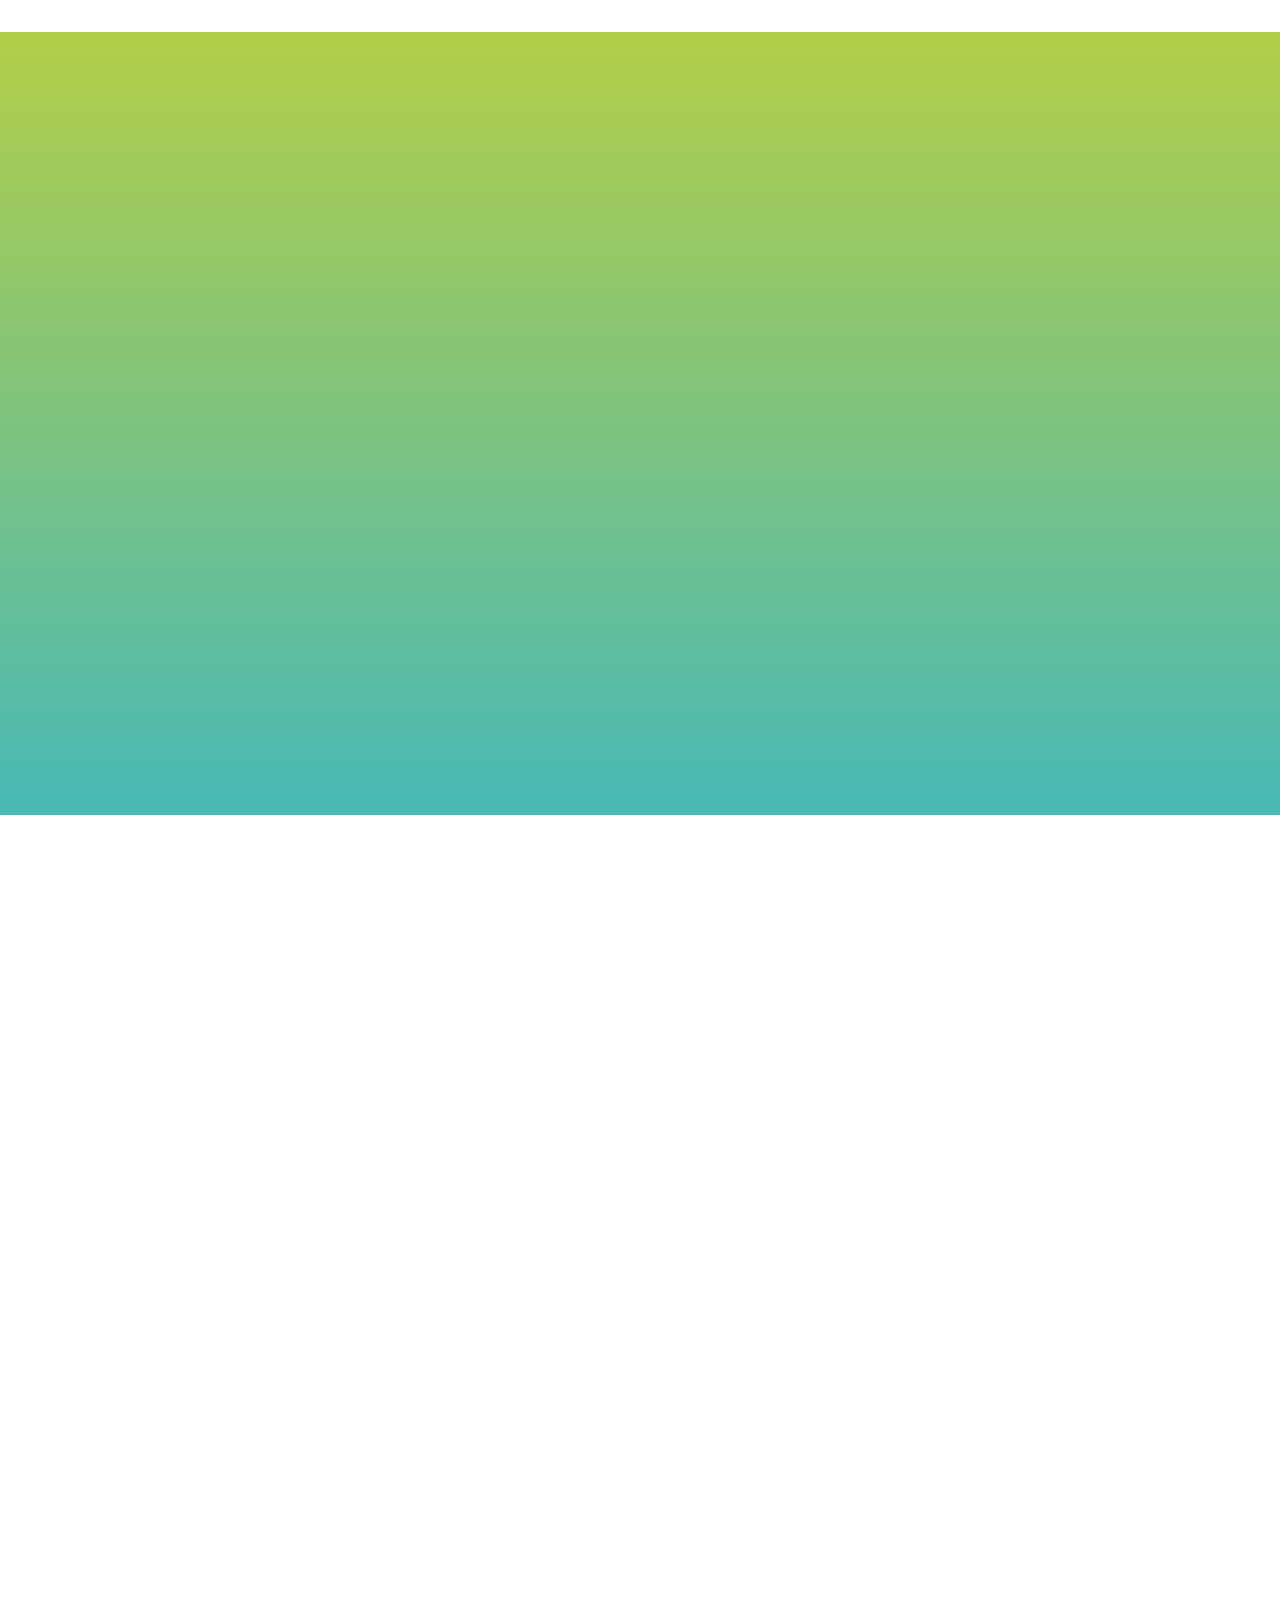
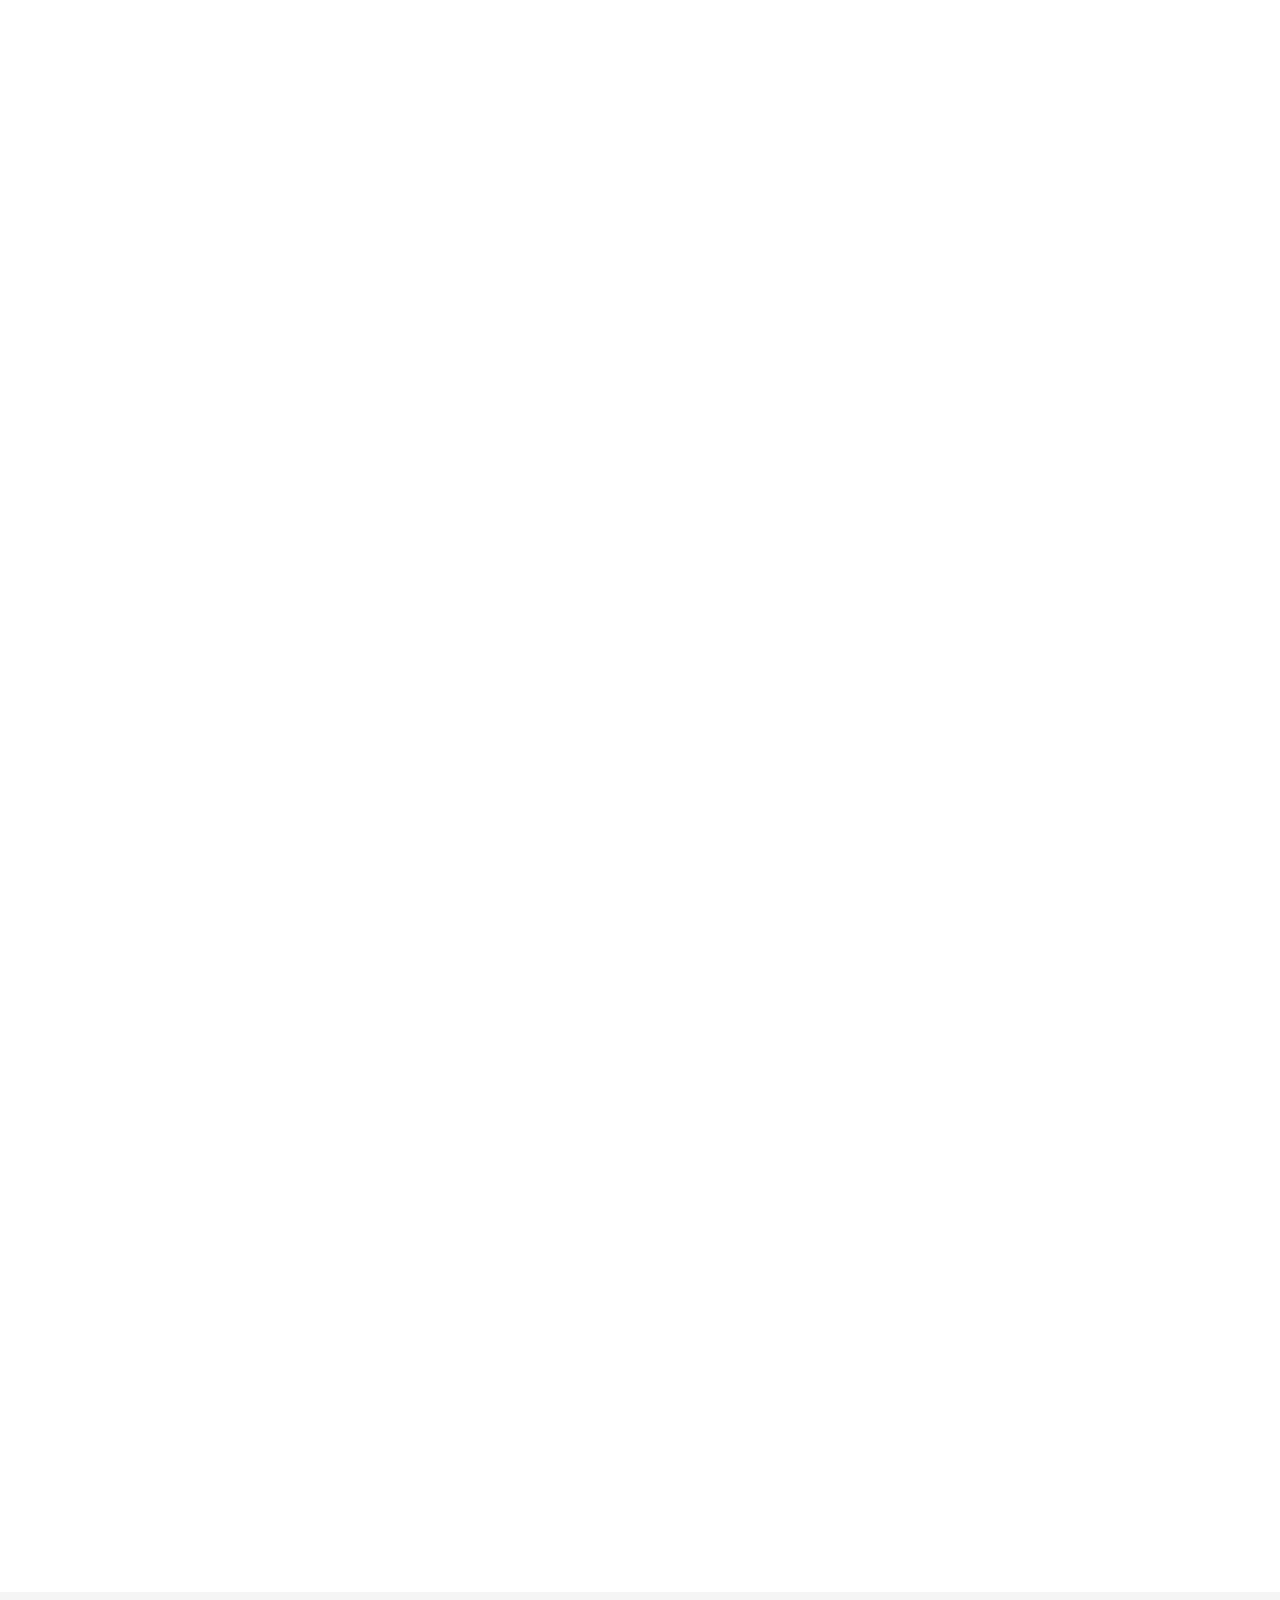
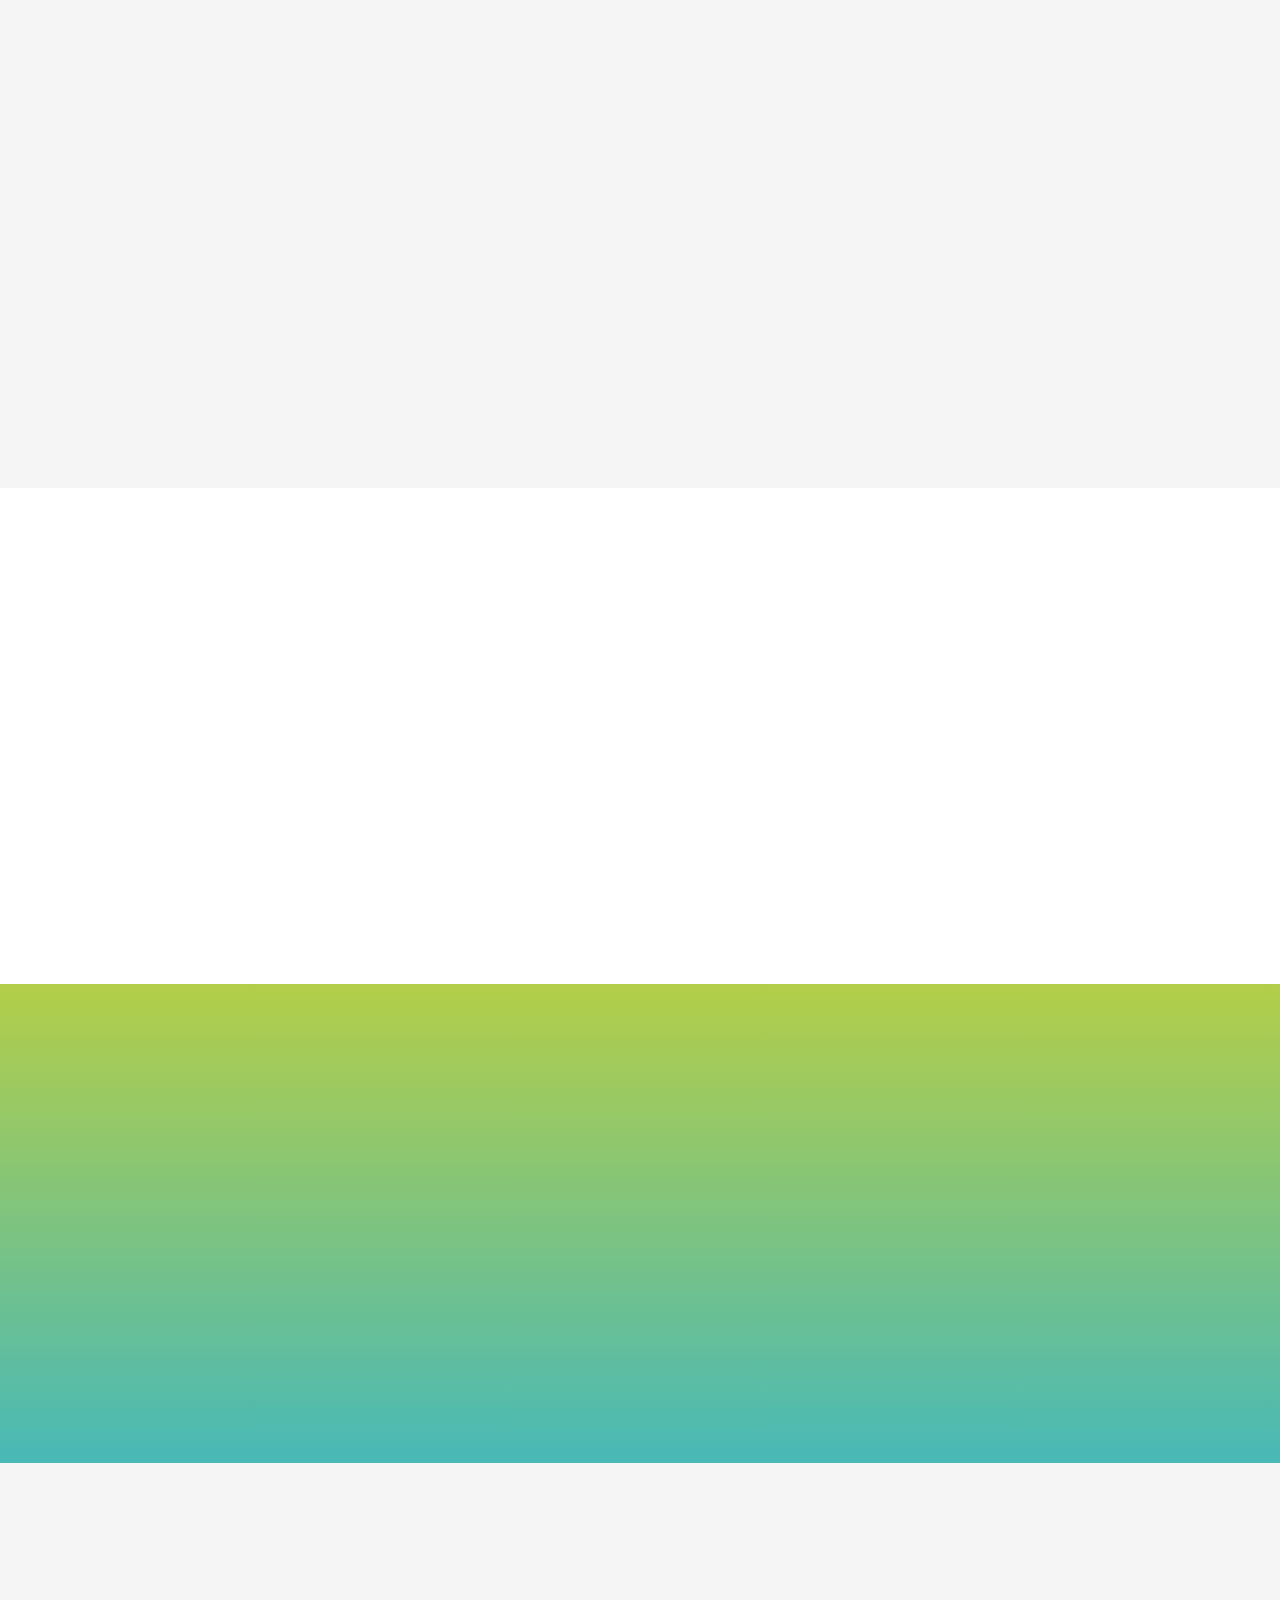
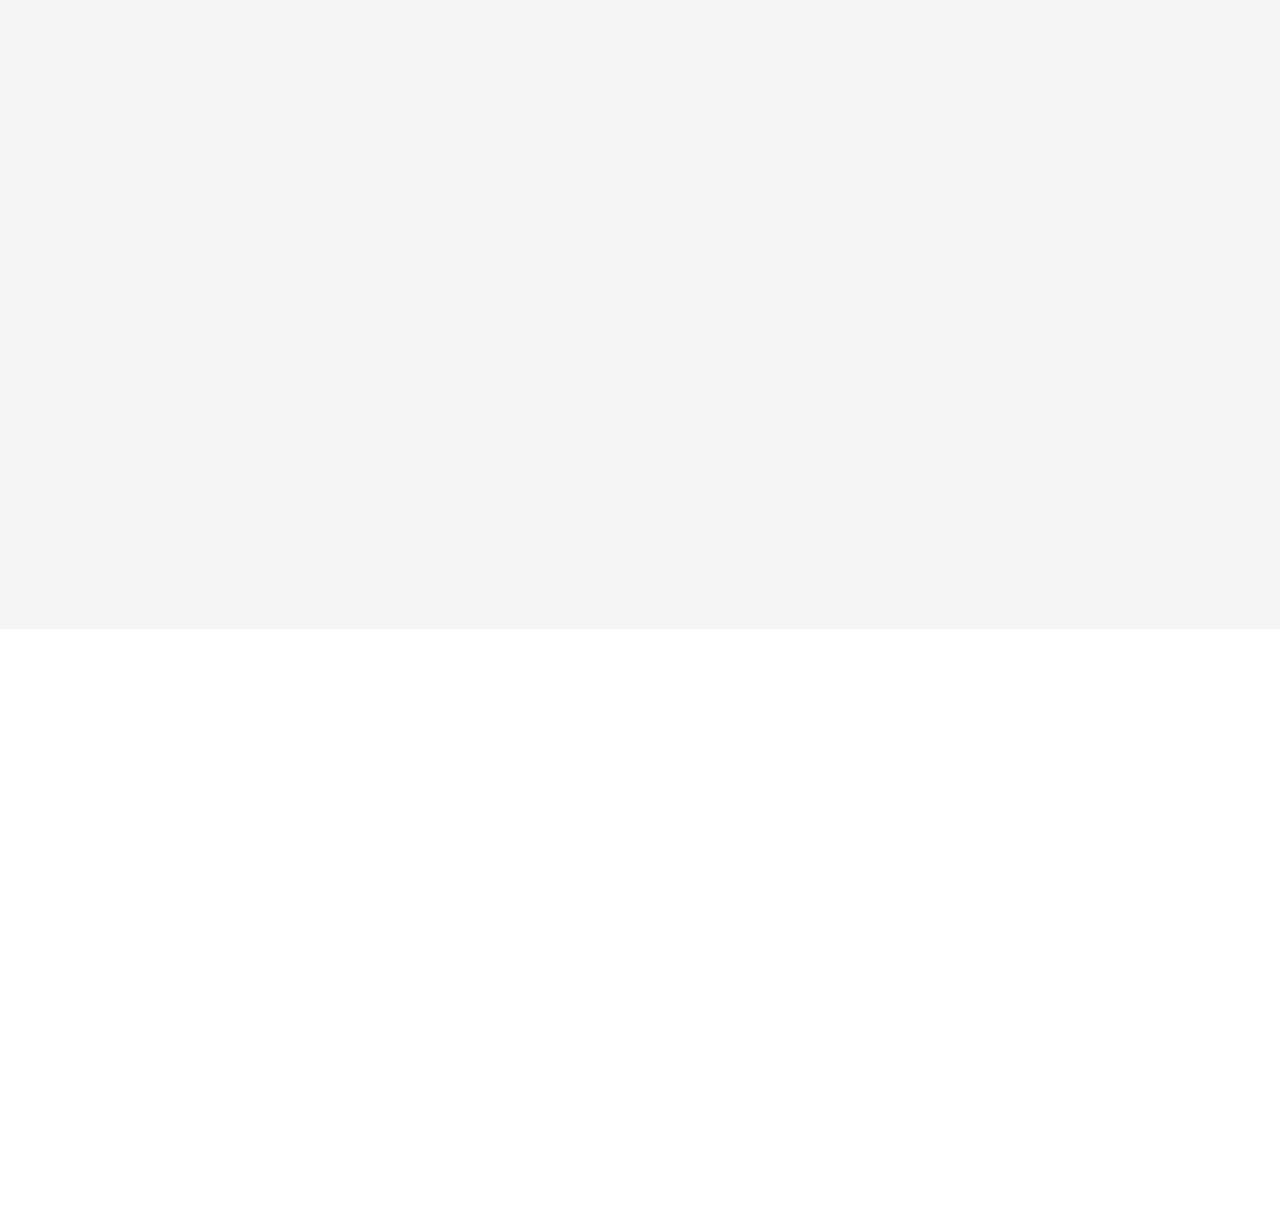
==== commit 094a22f3: "Games" ====
--- a/index.html
+++ b/index.html
@@ -73,10 +73,10 @@
                         <a class="page-scroll" href="#page-top"></a>
                     </li>
                     <li>
-                        <a class="page-scroll" href="#themes">10 Sprachexperten</a>
+                        <a class="page-scroll" href="#video">Video</a>
                     </li>
                     <li>
-                        <a class="page-scroll" href="#video">Video</a>
+                        <a class="page-scroll" href="#themes">10 Sprachexperten</a>
                     </li>
                     <li>
                         <a class="page-scroll" href="#team">Team</a>
@@ -114,12 +114,9 @@
         </div>
     </aside>
 
-    <section id="video" class="services bg-dark">
-        <div width="80%" >
-            <video width="100%" style="text-align: center;" controls>
-                <source src="mp4/werkstatt.mp4" type="video/mp4">
-                    Your browser does not support HTML5 video.
-            </video>
+    <section id="video" class="services bg-dark" style="width:100%;">
+        <div style="margin-left:auto;margin-right:auto;width:1024px;" >
+            <iframe src="https://player.vimeo.com/video/190382676" width="1024" height="576" frameborder="0" webkitallowfullscreen mozallowfullscreen allowfullscreen></iframe>
         </div>
     </section>
     
@@ -439,7 +436,7 @@
         </div>
     </section>
 
-    <section class="testimonials bg-dark">
+    <section class="testimonials bg-dark"  height="580">
         <div class="container wow fadeIn">
             <div class="row">
                 <div class="col-lg-10 col-lg-offset-1">
@@ -656,7 +653,7 @@
         <div class="container text-center">
             <div class="row">
                 <div class="col-md-4 contact-details">
-                    <h4>Michael Schmidt<br>(Konzept & Technik)</h4>
+                    <h4>Michael Schmidt<br>(Konzept, Technik & Webseite)</h4>
                     <p>michael@c2064.org</p>
                     <p><a href="https://www.c2064.org">www.c2064.org</a></p>
                     <p><i class="fa fa-phone"></i> 0163-7951207<br>(auch über Signal Messenger)</p>
@@ -669,7 +666,7 @@
                     <p><i class="fa fa-phone"></i> 0177-3701400<br></p>
                </div>
                 <div class="col-md-4 contact-details">
-                    <h4>Maarja Urb<br>(Design & Film)</h4>
+                    <h4>Maarja Urb<br>(Fotos & Film)</h4>
                     <p>mail@m-urb.de</p>
                     <p><a href="http://www.m-urb.de">www.m-urb.de</a></p>
                     <p>PGP-Fingerprint<br>3AF3 F5DF 3B6E 7695 8599 5150 F587 1837 AC56 35EE</p>
@@ -795,7 +792,7 @@
                                     <iframe src="public/html/vaterundsohn_02_vorbilder.html" width="800"></iframe>
                                 </div>
                                 <div class="page spielen">
-                                    <iframe src="public/games/vaterundsohn01/www/index.html" width="800" height="800"></iframe>
+                                    <iframe src="public/games/vaterundsohn02/www/index.html" width="800" height="800"></iframe>
                                 </div>
                                 <div class="page dokumente">
                                     <!-- PDF, Druck, epub, kindle, Android, iOS -->
@@ -885,7 +882,7 @@
                                     <iframe src="public/html/vaterundsohn_03_dergute.html" width="800"></iframe>
                                 </div>
                                 <div class="page spielen">
-                                    <iframe src="public/games/vaterundsohn01/www/index.html" width="800" height="800"></iframe>
+                                    <iframe src="public/games/vaterundsohn03/www/index.html" width="800" height="800"></iframe>
                                 </div>
                                 <div class="page dokumente">
                                     <!-- PDF, Druck, epub, kindle, Android, iOS -->
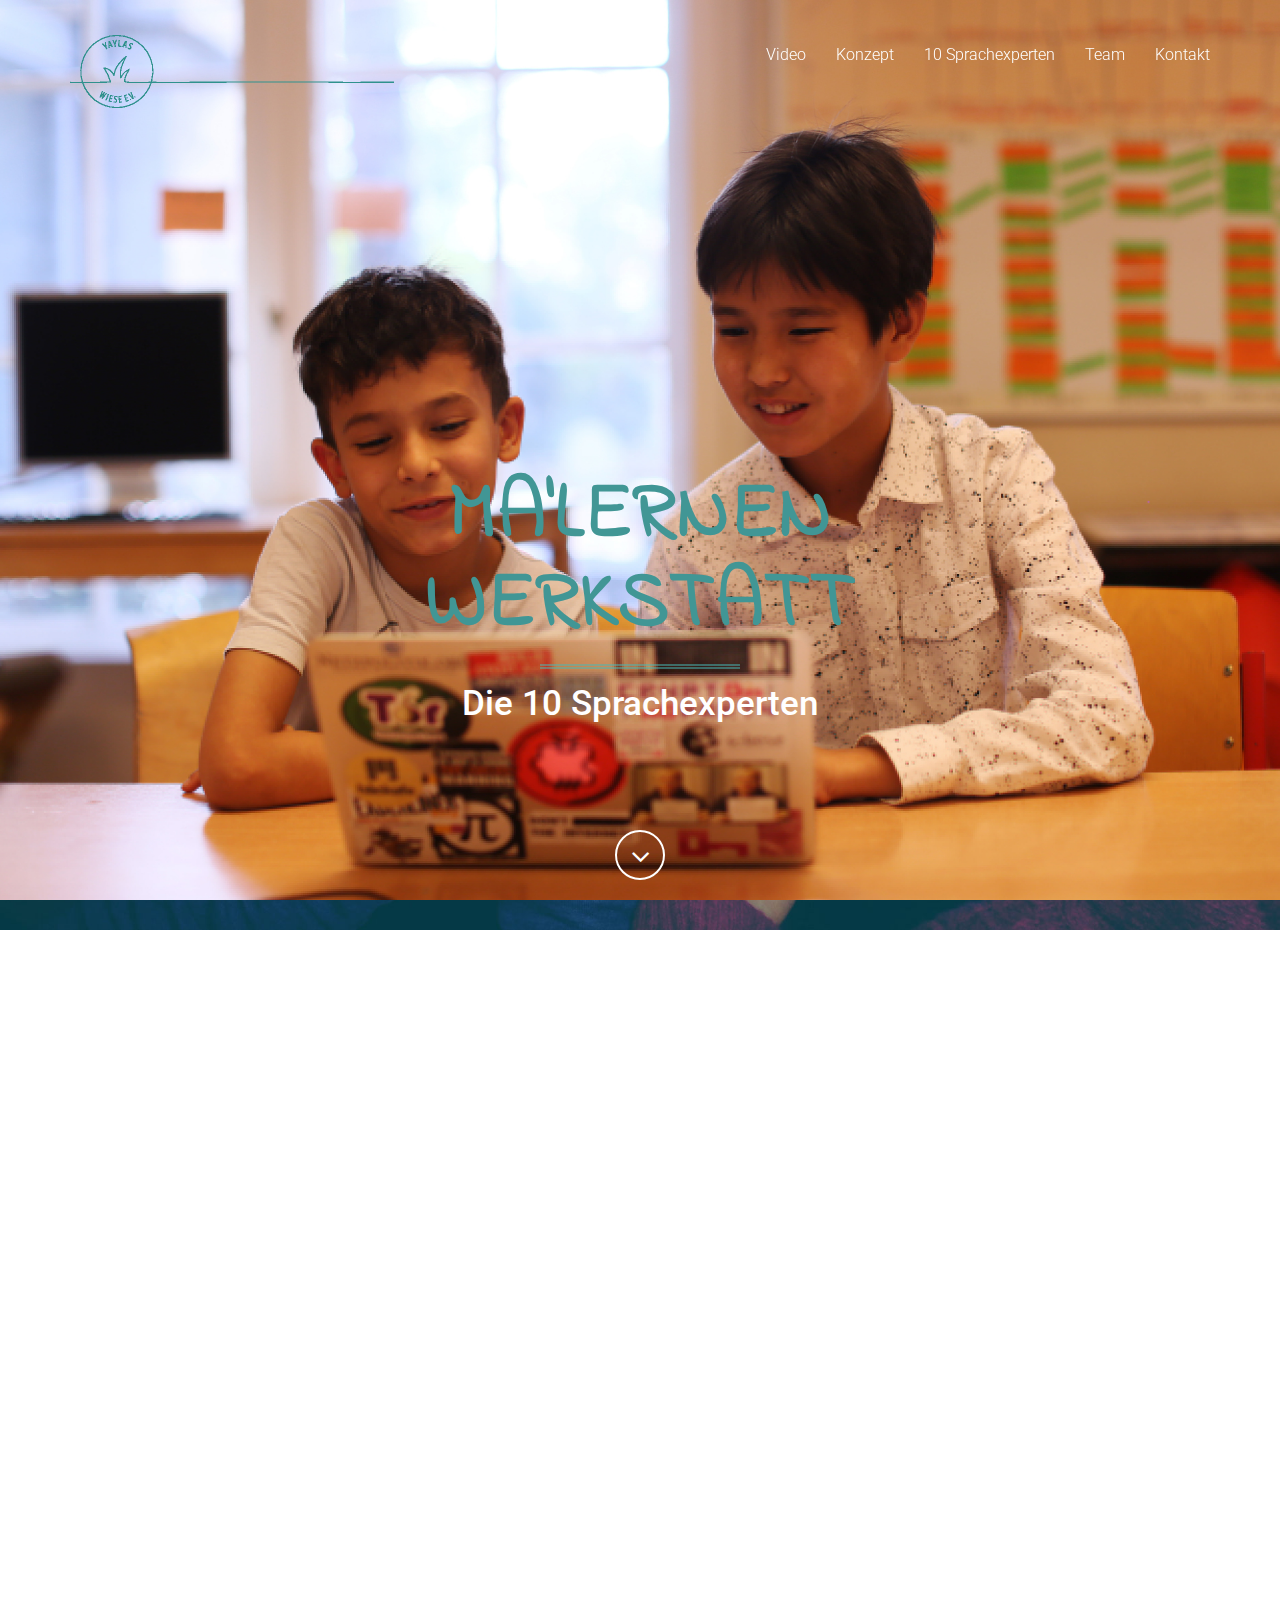
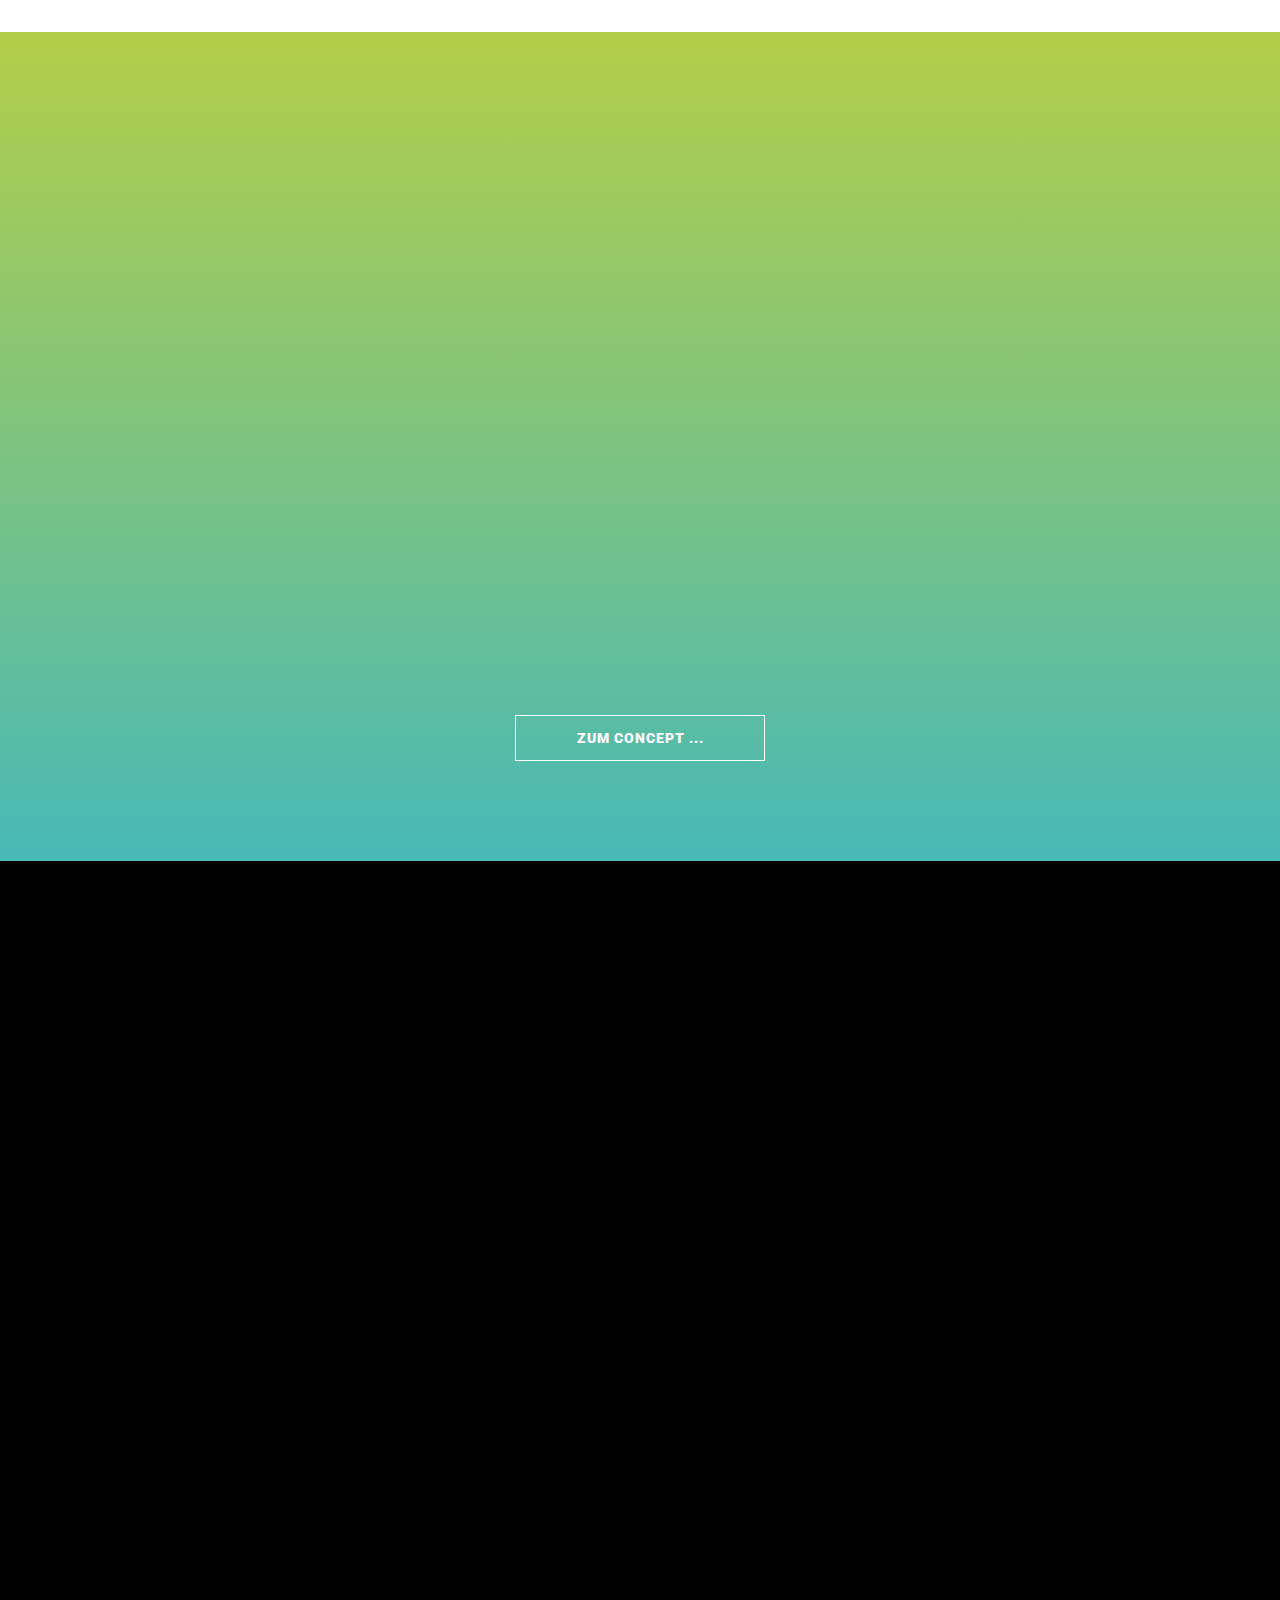
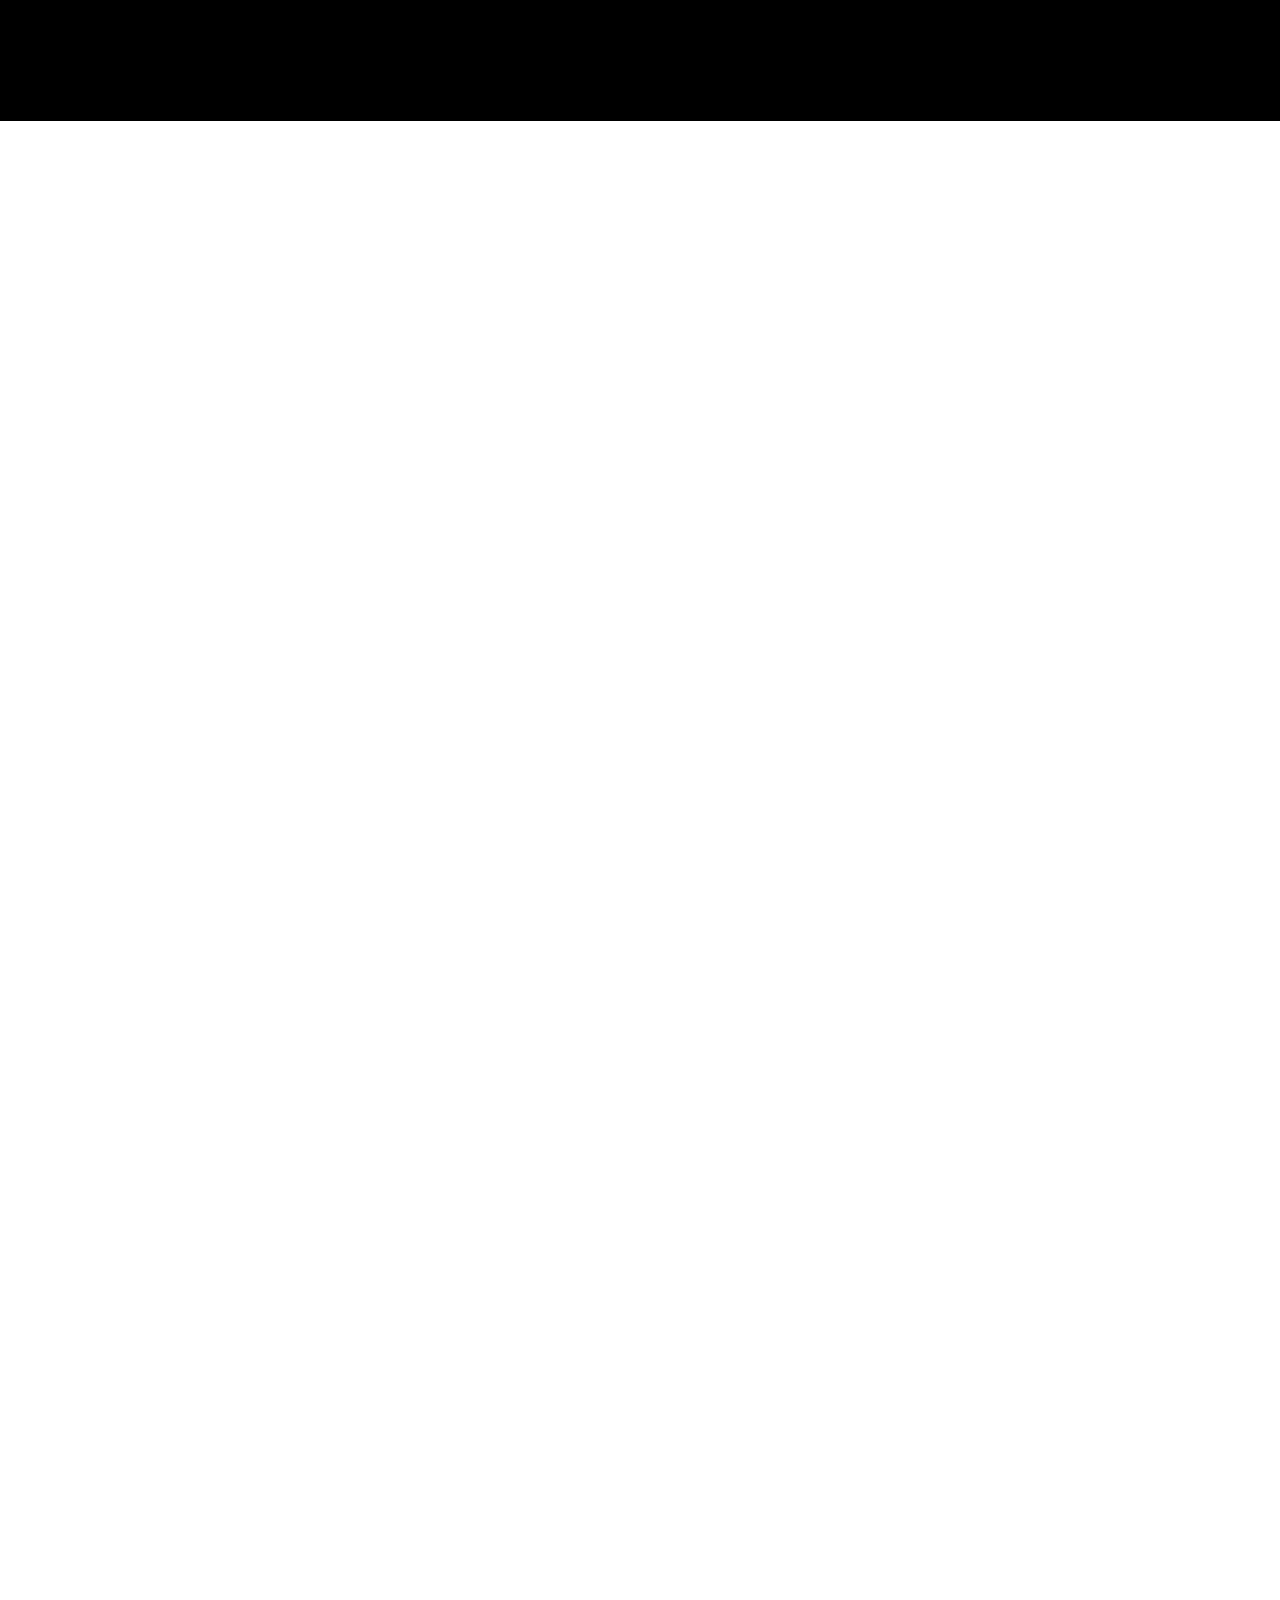
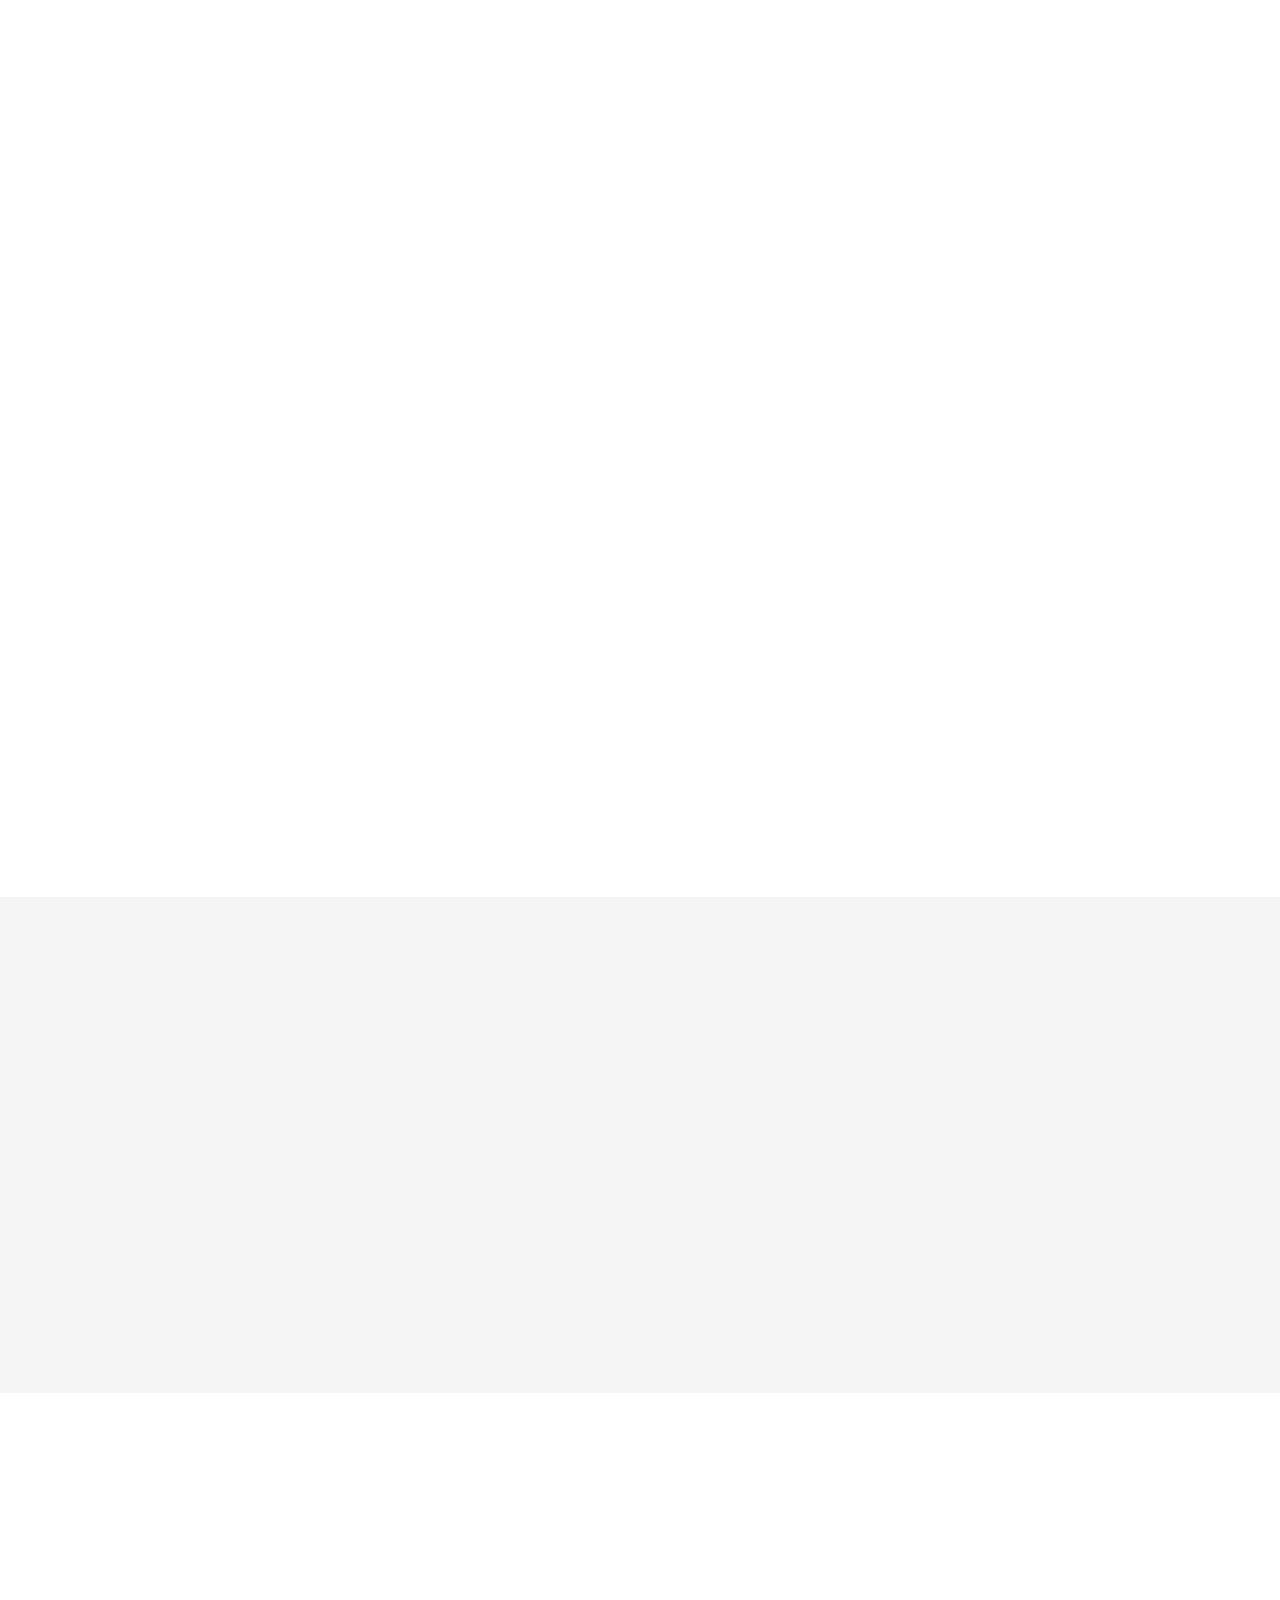
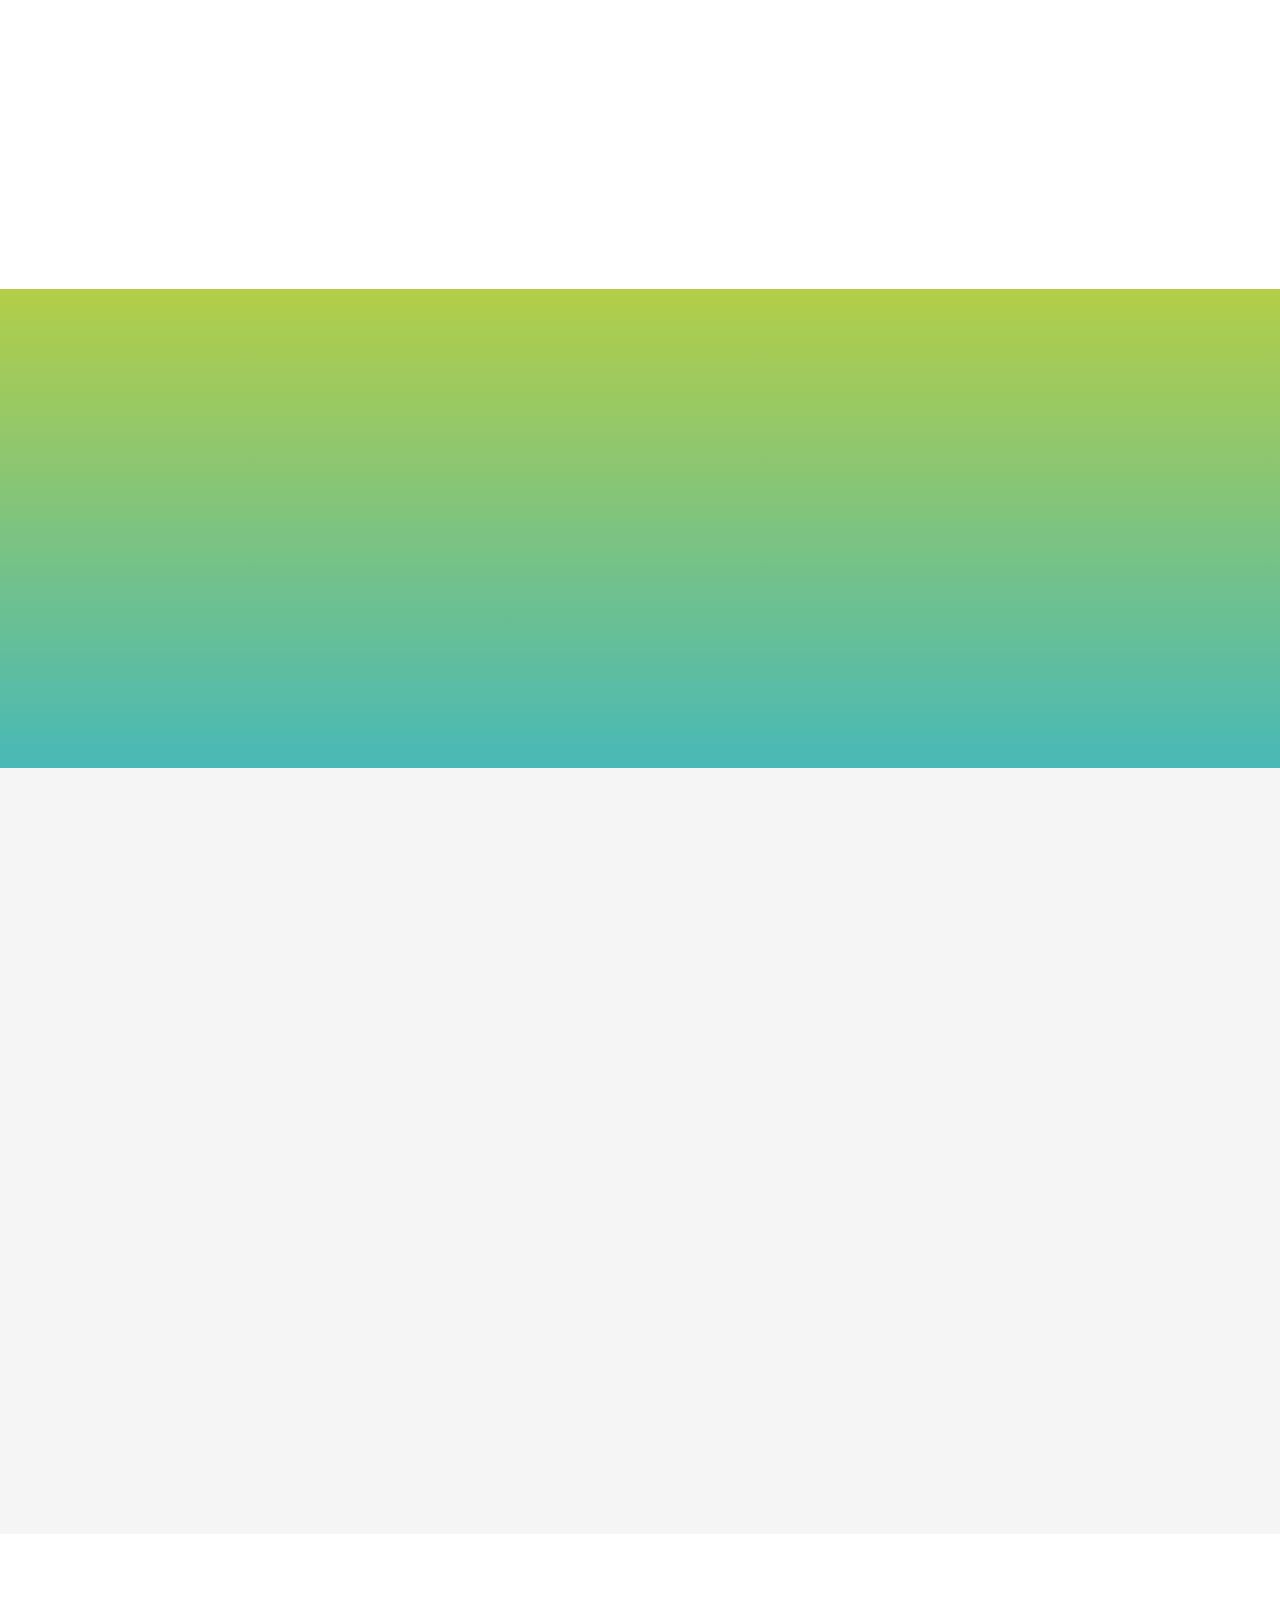
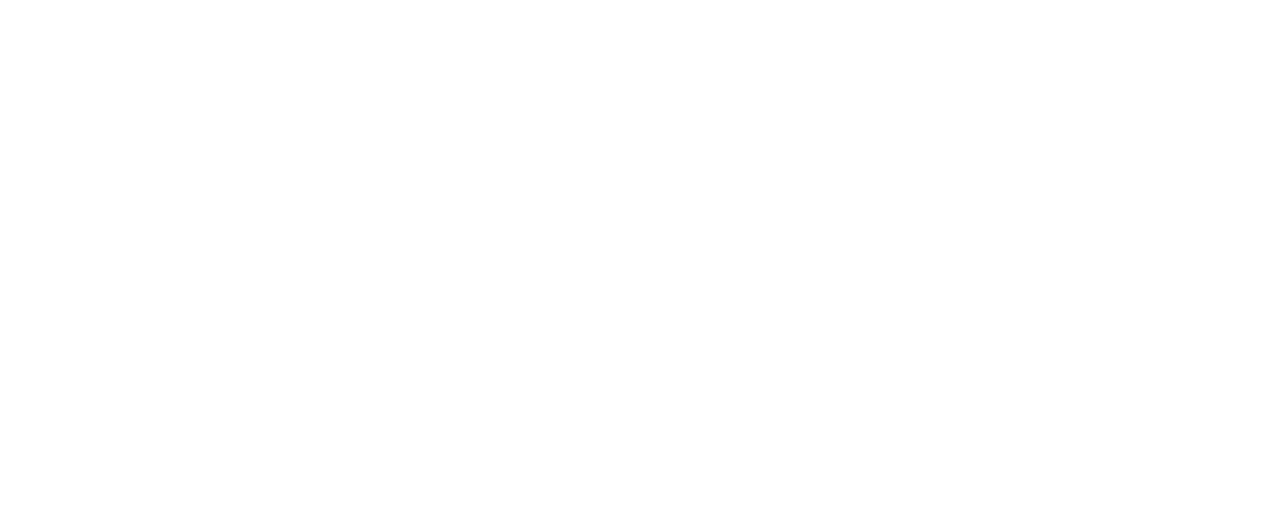
==== commit 766ac0ac: "Konzept auf Webseite" ====
--- a/index.html
+++ b/index.html
@@ -76,6 +76,9 @@
                         <a class="page-scroll" href="#video">Video</a>
                     </li>
                     <li>
+                        <a class="page-scroll" href="#concept">Konzept</a>
+                    </li>
+                    <li>
                         <a class="page-scroll" href="#themes">10 Sprachexperten</a>
                     </li>
                     <li>
@@ -108,7 +111,8 @@
                 <div class="col-md-10 col-md-offset-1">
                     <span class="quote">Lernen - jederzeit, überall, gemeinsam, aktiv.</span>
                     <hr class=" colored">
-                    <a class="btn btn-outline-light page-scroll" href="#themes">Zu den Sprachexperten!</a>
+                    <a class="btn btn-outline-light page-scroll" href="#video" style="width: 250px;">Zum Video!</a>
+                    <a class="btn btn-outline-light page-scroll" href="#themes" style="width: 250px;">Zu den Sprachexperten!</a>
                 </div>
             </div>
         </div>
@@ -117,9 +121,267 @@
     <section id="video" class="services bg-dark" style="width:100%;">
         <div style="margin-left:auto;margin-right:auto;width:1024px;" >
             <iframe src="https://player.vimeo.com/video/190382676" width="1024" height="576" frameborder="0" webkitallowfullscreen mozallowfullscreen allowfullscreen></iframe>
+            <div style="text-align: center;">
+                <a class="btn btn-outline-light page-scroll" href="#concept" style="width: 250px;">Zum Concept ...</a>
+            </div>
         </div>
     </section>
-    
+    <section id="concept" class="testimonials bg-black">
+        <div class="container wow fadeIn">
+            <div class="title">
+                <span>Konzept</span>
+            </div>
+            <div class="row">
+                <div class="col-lg-10 col-lg-offset-1">
+                    <div class="testimonials-carousel">
+                        <div class="item">
+                            <div class="row">
+                                <div class="col-lg-12">
+                                    <div class="concept-frame">
+                                        <h3><span class="number">1></span> In drei Sätzen</h3>
+
+                                        <p><strong>Die ma'lernen Werkstatt</strong> ermöglicht das Erstellen, Strukturieren, fortwährende Weiterentwickeln und Ad-hoc-Verändern von Lerninhalten <strong>über verschiedene Medien</strong> hinweg.</p>
+                                        <p>Die Hauptmedien dabei sind: Print (PDF, Booklet), Web, eBook-Reader (epub3, Kindle) und Javascript basierte Lernspiele (Web, Android, iOS, Windows Phone).</p>
+                                        <p>Vor allem die <strong>Ad-Hoc-Veränderung von Inhalten</strong> (auch von Spielen) ermöglicht eine enge Verzahnung mit dem täglichen Unterricht.</p>
+
+                                    </div>
+                                    <div class="testimonial-info">
+                                        <div class="testimonial-author">
+                                            <span class="name">In drei Sätzen</span>
+                                        </div>
+                                    </div>
+                                </div>
+                            </div>
+                        </div>
+                        <div class="item">
+                            <div class="row">
+                                <div class="col-lg-12">
+                                    <div class="concept-frame">
+                                        <h3><span class="number">2></span> Die Grundidee</h3>
+                                        <h4><span class="number">>></span> Übersicht</h4>
+                                        <p>Ein lebendiger Unterricht braucht oft <strong>maßgeschneiderte Inhalte</strong> – von Lehre­rInnen selbst erstellt oder angepasst, oder sogar von den SchülerInnen im Un­terricht oder zu Hause erarbeitet. Heutige Schüler suchen zudem einen <strong>dyna­mischen Wechsel zwischen verschiedenen Medien</strong>. Sie wollen die Welt ken­nen lernen wie sie ist: Voll von realen Menschen, Büchern, Computern und Smartphones.</p>
+                                        <p>Zu den traditionellen Medien, dem direkten Gespräch, dem Übungsblatt und dem Schulbuch, kommen immer mehr das unmittelbare physi­sche Erleben (in die Hand nehmen), das Suchen und Lesen im Internet  sowie das Spielen von Lerninhalten. <strong>Spielende Kinder lernen viel.</strong> Auch durch Video­spiele können sie lernen. Zum Beispiel, wenn sie mit den Inhalten des Unter­richts spielen können.</p>
+
+                                        <p>Hier stößt unsere Alltagsdidaktik schnell an Grenzen: Eine Lehrerin will ihren selbst erstellten Lernstoff mit den Kindern im Unterricht üben und sie dann die gleichen Inhalte auf einem Tablet spielen lassen. Das ist normalerweise nicht mit „ihrem“ Lernstoff möglich, sondern sie muss den Lernstoff von vorhanden Spielen übernehmen. Diese lassen sich meist nicht ausreichend ändern oder an­passen. Außerdem will die Lehrerin auch den Eltern über das Internet einen Ein­blick in den Schulstoff geben. Das ist meist nur mit erheblichem Mehraufwand möglich.</p>
+
+                                        <p>Bei den Lerninhalten in der ma'Lernen Werkstatt ist das anders. Alle Lerninhalte sind dort in sog. <strong>Asciidoc-Dateien</strong> erfasst. Asciidoc-Dateien sind gewöhnliche Textdateien, die man mit Bildern und „Anmerkungen“ versehen kann. Zum Bei­spiel kann man ein Bild einfügen oder anmerken, ein Wort gelb einzukreisen oder rot zu unterstreichen. Und dann kommt die Magie der Werkstatt zum Zug: <strong>Mit einem einzigen Befehl</strong> lässt man diese Asciidoc-Datei mit allen Bildern und Anmerkungen übersetzen, in</p>
+                                        <ul>
+                                        <li><strong>Web:</strong> Text und Bilder sind direkt mit den richtigen Markierungen auf der Internetseite sichtbar:</li>
+                                        <li><strong>PDF:</strong> Eine druckbereite PDF-Datei liegt zum Herunterladen bereit, auch eine zweite Version, bei der die Seiten so angeordnet sind, dass sie sich direkt als Booklet ausdrucken lassen,</li>
+                                        <li><strong>eBook:</strong> Eine Datei für alle gängigen eBook-Reader und eine für Kindle-Reader liegen auch zum Herunterladen bereit,</li>
+                                        <li><strong>Web-Spiel:</strong> Das mit der Asciidoc-Datei verbundene Spiel erhält automa­tisch den geänderten oder neuen Inhalt. Das Spiel lässt sich direkt auf der Webseite spielen, oder ...</li>
+                                        <li><strong>Android, iOS, Windows Phone:</strong> ... als native App von der Webseite herun­terladen und auf Smartphone oder Tablet installieren.</li>
+                                        </ul>
+                                        <p>Die Spiele selbst können auf dem <strong>Computer-Spielplatz</strong> verändert, umpro­grammiert oder ganz neu geschrieben werden. Jedes Spiel kann auf alle Daten der zugehörigen Asciidoc-Datei zugreifen und damit frei kreativ weiterarbeiten. Der Computerspielplatz basiert auf dem <strong>Programmiersystem der Khan Academy</strong> (khanacademy.com) und ist kompatibel mit den Programmen, die dort erstellt werden. Nur kann man auf dem Computerspielplatz anders als bei der Khan-Academy frei <strong>eigene Bilder und Sounds hinzufügen</strong>, z.B. im Unterricht fotografierte Gegenstände.</p>
+                                    </div>
+                                    <div class="testimonial-info">
+                                        <div class="testimonial-author">
+                                            <span class="name">Die Grundidee</span>
+                                        </div>
+                                    </div>
+                                </div>
+                            </div>
+                        </div>
+                        <div class="item">
+                            <div class="row">
+                                <div class="col-lg-12">
+                                    <div class="concept-frame">
+                                        <h3><span class="number">3></span> Integration in ein bestehendes pädagogisches Konzept</h3>
+                                        <h4><span class="number">>></span> Ausgangslage</h4>
+                                        <p>Als Schüler erlebe ich nach tradierten Konventionen abgehaltene Unterrichtssi­tuationen so:</p>
+                                        <ul>
+                                        <li>Ich muss lange warten, bis ich persönlich mit dem Lehrer kommunizieren kann.</li>
+                                        <li>Wenn ich dran bin, stehe ich unter Zeitdruck, meist bleiben nur wenige Sekunden.</li>
+                                        <li>Ich möchte einen guten Eindruck machen und hoffe, dass ich keine Fehler mache.</li>
+                                        <li>Ich sorge mich, vor den Mitschülern lächerlich zu erscheinen.</li>
+                                        <li>Ich bemühe mich, alle Aufgaben so zu erledigen, dass ich mir keine Blöße geben muss.</li>
+                                        <li>Kontakt mit literarischen, komplexen Texten findet zu wenig statt, und ich darf sie mir nicht selbst aussuchen.</li>
+                                        </ul>
+
+                                        <p>Gut klar kommen Schüler, die…</p>
+                                        <ul>
+                                        <li>schnell Antworten auf Fragen des Lehrers finden,</li>
+                                        <li>in Gedanken von den Fragen anderer profitieren können,</li>
+                                        <li>im Privatleben viel Gelegenheit für individuelle direkte Kommunikation ha­ben,</li>
+                                        <li>ihren Bewegungsdrang außerhalb von Schule ausleben können,</li>
+                                        <li>im privaten Leben ausreichend selbstbestimmt spielen und lernen kön­nen,</li>
+                                        <li>im privaten Leben Zugang zur Welt der Bücher/Buchsprache finden,</li>
+                                        <li>den schulischen Lernstoff im privaten Lernleben nutzbar machen können.</li>
+                                        </ul>
+
+                                        <p>Klassische Unterrichtssituationen bringen oft mit sich:</p>
+                                        <ul>
+                                        <li>Der Lehrer spricht thematisch „das Mittelfeld“ der Klasse an.</li>
+                                        <li>Schüler mit großem Wissensdrang und langsame Lerner klinken sich leicht aus.</li>
+                                        <li>Schüler lernen in „Als-Ob-Situationen“ in der Rolle des Aufgabenerfüllers.</li>
+                                        <li>Sachorientierte Motivation und dynamische Lernentwicklung werden eher ausgebremst und durch das Phänomen „Lehrerlob“ ersetzt.</li>
+                                        <li>Schüler leisten Aufgaben ab und vergessen anschließend schnell das Ge­lernte.</li>
+                                        </ul>
+
+                                        <h4><span class="number">>></span> „Gemeinsames Aktivlernen“ nach Anne Peters</h4>
+                                        <p>In 30jähriger Berufspraxis als Lehrerin und Lerncoach entwickelte Anne Peters ein dynamisches Lernkonzept für heterogene Lerngruppen, das je­der von 9 bis 99 erlernen kann, Laien wie Profis. Lernen erfolgt dabei in 5 Stufen:</p>
+
+                                        <ol>
+                                        <li>1. Beobachten,</li>
+                                        <li>2. Einüben,</li>
+                                        <li>3. Können und den Flow genießen,</li>
+                                        <li>4. Weitergeben,</li>
+                                        <li>5. Anwenden und Transfer leisten.</li>
+                                        </ol>
+
+                                        <p>Ich eigne mir <strong>im eigenen Tempo</strong> Lernstoff aktiv an und kann mich dabei auf die Assistenz durch Lehrer und Mitlernende verlassen. Umgekehrt übernehme ich <strong>Verantwortung für die Mitlernenden</strong>: Was ich gelernt habe, bringe ich ande­ren bei und vertiefe so mein Verständnis. Ich erhalte, entdecke und entwickele selbst vielfältige Möglichkeiten, mit den Lerninhalten zu spielen, sie in unter­schiedlichen Zusammenhängen anzuwenden.</p>
+                                        <p>Den Zugang zur komplexen Buchsprache finde ich wie nebenbei und intuitiv mithilfe der 10 kleinen Sprach­experten. (Umsetzung des sprachdidaktischen Ansatzes „Focus on Form“) Jeder Lernende (einschließlich Lehrer) erlebt sich selbstwirksam in einem dynami­schen Lernprozess, der die psychische Widerstandskraft (Resili­enz) stärkt und Glücksgefühle auslöst. (Beziehungspädagogik) Alle vorhandenen Medien kann ich kreativ in meinen Lernprozess einbe­ziehen und mit anderen teilen.</p>
+
+                                        <h4><span class="number">>></span> Notwendigkeit der ma‘lernen Werkstatt</h4>
+                                        <p>Neues Lernverhalten stellt sich nicht spontan „auf Knopfdruck“ ein, da wir alle intuitiv eher auf tradierte Verhaltens- und Beziehungsmuster zurück­greifen.
+                                        Auch das Lernmaterial muss daher dem Aspekt selbstwirksames Lernen in einer Beziehung auf Augenhöhe Rechnung tragen.
+                                        Unsere vielfältigen, fachdidaktisch fundierten Lernangebote stehen daher in unterschiedlichen Variationen zur Verfügung. 
+                                        Sie bieten die Möglichkeit, ein eingängiges Anwendungs-Prinzip zu ver­stehen und damit dann selbst aktiv zu experimentieren.</p>
+
+                                        <p>Die Lernenden wählen die gewünschten Medien: Vom Tuschkasten bis zum Smartphone ist alles möglich und sinnvoll einsetzbar.
+                                        Die ma‘lernen Werkstatt stellt das Instrument dar, mit dem dieses kreative, entdeckende und selbstwirksame Lernen allein wie auch mit Freunden gemeinsam möglich wird.
+                                        LehrerInnen verlieren die Scheu vor der Einbeziehung neuer Medien im Unterricht. SchülerInnen können ihre Affinität zu diesen Medien ausleben, ohne in den Widerspruch zu schulischen Verboten zu geraten. So entsteht eine Beziehung auf Augenhöhe, die auch das soziale Klima für Lehrer wie Schüler entspannen hilft.</p>
+                                        <h4><span class="number">>></span> Einbindung in den größeren Zusammenhang</h4>
+                                        <p>Die praktische Verbreitung des Lernkonzeptes erfolgt auf drei Standbeinen:</p>
+                                        <ol>
+                                        <li>Praxisarbeit in Lerngruppen, Schulklassen, auch für Kinder nach der Flucht, Sonntagsakademie.</li>
+                                        <li>„ma'lernen“ - Aufbau einer Anschauungslernplattform für die Lernstufen 1, 2, 3 zu 5 Lernbereichen mit hunderten von Anschauungsvideos von Kin­dern für Kinder.</li>
+                                        <li>„ma‘lernen Werkstatt“ - das vorliegende Projekt.</li>
+                                        </ol>
+                                   </div>
+                                    <div class="testimonial-info">
+                                        <div class="testimonial-author">
+                                            <span class="name">Integration in ein bestehendes pädagogisches Konzept</span>
+                                        </div>
+                                    </div>
+                                </div>
+                            </div>
+                        </div>
+                        <div class="item">
+                            <div class="row">
+                                <div class="col-lg-12">
+                                    <div class="concept-frame">
+                                        <h3><span class="number">4></span> Entwicklungsmöglichkeiten</h3>
+                                        <p>Auf jeder der folgenden Stufen kann das Yaylas Wiese Team Unterstützung
+                                        leisten.</p>
+                                        <h4><span class="number">>></span> STUFE 1: Die Werkstatt verwenden</h4>
+                                        <p>Die ma'Lernen Werkstatt kann von einem kleinen Team von LehrerInnen direkt eingesetzt werden. Es greift einfach auf die vorhandenen Lerninhalte auf ihrer ei­genen ma'lernen-Werkstatt-Webseite (10 Sprachexperten, Mathematikus & Lite­rarikus, u.a....) zu. Es kann Lern-Inhalte verändern und eigene, schülergenerierte Bilder und Sounds zu den Spielen hinzufügen. Die vorhandenen Lerninhalte können weiterentwickelt und ergänzt werden.</p>
+                                        <h4><span class="number">>></span> STUFE 2: Die Werkstatt erweitern</h4>
+                                        <p>Ein kleines Team von LehrerInnen (und SchülerInnen) erstellt eigene Lerninhalte, neue Kategorien für die Werkstatt und tauscht sie untereinander aus. Sie passen vorhandene Spiele für ihre Zwecke an. SchülerInnen können dabei in einem begleitenden Programmierkurs Einblick in die Programmierung von Spielen bekommen.</p>
+                                        <h4><span class="number">>></span> STUFE 3: Die Werkstatt übernehmen</h4>
+                                        <p>Ein Kernteam von LehrerInnen und SchülerInnen entwickelt neue Kategorien und neue Spiele, die andere LehrerInnen im Umfeld für ihren Unterricht nutzen können. Sie erkunden dabei, was LehrerInnen außerhalb des Kernteams für ih­ren Unterricht brauchen und richten die Werkstatt darauf aus. So entsteht ein immer größerer Fundus an individuellen, medienübergreifenden Inhalten, die Ad-Hoc, auch im Unterricht angepasst werden können. Ältere SchülerInnen kön­nen zum Beispiel für jüngere Lernspiele entwickeln. Die älteren haben dabei die Freude, etwas Neues, Spannendes zu entwickeln, zum Beispiel Smartphone-Apps, und sehen, wie sie von anderen SchülerInnen genutzt werden. Die jüngeren spielen Spiele, die von ihnen bekannten SchülerInnen programmiert wurden, die sie kennen und bekommen so Vertrauen, dass sie das selbst einmal können werden.</p>
+                                        <h4><span class="number">>></span> STUFE 4: Die Werkstatt weitergeben</h4>
+                                        <p>Die Erfahrungen, die beim Aufbau einer Werkstatt gemacht werden, können SchülerInnen als eine Praxisarbeit an andere Schulen weitergeben.</p>
+                                    </div>
+                                    <div class="testimonial-info">
+                                        <div class="testimonial-author">
+                                            <span class="name">Entwicklungsmöglichkeiten</span>
+                                        </div>
+                                    </div>
+                                </div>
+                            </div>
+                        </div>
+                        <div class="item">
+                            <div class="row">
+                                <div class="col-lg-12">
+                                    <div class="concept-frame">
+                                        <h3><span class="number">5></span>Wirtschaftlichkeit</h3>
+                                        <p>Die Wirtschaftlichkeit der ma‘lernen Werkstatt ergibt sich aus dem Auflösen oder Wegräumen von Barrieren in Schule und Unterricht. Sie bietet das Potential, Technik und Unterricht auf eine menschliche, spielerische Weise miteinander zu verbinden.</p>
+                                        <h4><span class="number">>></span> BARRIERE 1: Eigene Lerngeschwindigkeit ermöglichen</h4>
+                                        <p>SchülerInnen müssen sich oft an die Geschwindigkeit des Unterrichts anpassen, das führt bei einigen zu Überlastung, bei anderen, oft noch schlimmer, zu Langeweile. Der natürliche Lerntrieb von Schülern wird auf diese Weise häufig gehemmt. Das Lernen des gleichen Stoffes über verschiedene Medien bietet die Chance, auf unterschiedliche Lernbedürfnisse einzugehen und dafür die Eigenarten der jeweiligen Medien zu nutzen.</p>
+
+                                        <p>Zum Beispiel ist nichts und niemand mit einem Schüler geduldiger und übt weniger Druck aus als ein Computer. Er wird nicht böse, nicht einmal wenn man sich einfach abwendet oder ihn ein paar Tage links liegen lässt. LehrerInnen und SchülerInnen können lernen, sich das für ihre persönliche Lern-Situation am besten geeignete Medium auszuwählen.</p>
+                                        <h4><span class="number">>></span> BARRIERE 2: Verbindung zum Leben</h4>
+                                        <p>Schüler suchen in allem, was sie lernen, instinktiv die Verbindung mit dem Leben. Falls sie diese nicht finden, dann gehen sie in den Modus: „Auswendig-Lernen“, „Irgendwie-Durchkommen“ oder „Dem-Lehrer-zuliebe-Lernen“. Das macht, dass sich Schulstoff in ihnen mit nichts anderem verbindet. Er wird im Bewusstsein als Fremdkörper, als Ballast mitgeschleppt und bei nächster Gelegenheit durch Vergessen „entsorgt“. </p>
+
+                                        <p>Eine Verbindung mit dem Leben ist immer dann vorhanden, wenn SchülerInnen angstfrei und mit deutlichen, kraftvollen Erlebnissen lernen. Wenn <strong>Neugier</strong> und <strong>Fantasie</strong> wach sind, wenn die SchülerInnen <strong>geistesgegenwärtig</strong> sind und im Augenblick auf Impulse <strong>in praktischer Weise reagieren</strong>. So Gelerntes wird nicht einfach wieder vergessen. Dies geschieht oft in statuslosen Gesprächen, wo sich Mensch und Mensch begegnen, durch gute Buchtexte und auch bei Videospielen. Nichts ist wirtschaftlicher als eine solche Art des Lernens.</p>
+                                        <h4><span class="number">>></span> BARRIERE 3: Technikangst der LehrerInnen</h4>
+                                        <p>Viele LehrerInnen haben bewusst oder unbewusst eine Angst vor Technik. Oft zeigt sie sich durch eine Ablehnung derselben. Bei Schülern kommt dies fast nicht vor, und wenn, dann ist sie von Erwachsenen übernommen. Sie spielen mit Technik, und nicht nur Videospiele. Sie bauen damit, malen, kommunizieren, programmieren – mit Neugier, Geistesgegenwart, wacher Fantasie und Praktikabilität. Ein solcher Umgang mit Technik gibt Kraft, statt sie zu nehmen. </p>
+
+                                        <p>Über die ma‘lernen Werkstatt ist für Lehrer die Möglichkeit gegeben, mit ihrem eigenen Lernstoff der Technik näher zu kommen. Die Werkstatt ist „offen“ programmiert, d.h. man kann überall „unter die Haube“ schauen, wie etwas gemacht wird und auch eingreifen, verändern, umbauen – sei es ein einfacher Text oder ein ganzes Spiel. Und die Technik ist viel simpler als man sich das vorstellt, wenn man noch nichts darüber weiß. </p>
+
+                                        <p>Eine LehrerIn, die den Mut hat und sich aufmacht, dieses für sie noch unbekannte Gebiet zu betreten, wird nicht nur eine fachliche Bereicherung entdecken: Auch die Beziehung zu den SchülerInnen, die ihr im Umgang mit der Technik sogar gern helfen, wird sich positiv verändern. Es schenkt den SchülerInnen Vertrauen ins Leben, wenn wir Erwachsenen uns gemeinsam mit ihnen auf einen Lernweg begeben und dabei die Interessen und Impulse der jungen Generation aufgreifen.</p>
+                                        <h4><span class="number">>></span> BARRIERE 4: Schulstoff als Muss</h4>
+                                        <p>Heute gibt es im Unterricht viele Inhalte, die gelernt werden müssen. Was man machen muss, was man nicht freiwillig aus sich heraus tun kann, dem schenkt man weniger Kraft. Das ist ineffizient. Wenn ich aber etwas, was ich machen muss, in etwas verwandeln kann, was ich machen darf, dann kann ich dem entgehen, und mich trotzdem mit dem geforderten Stoff beschäftigen.</p>
+
+                                        <p>Ich kann zum Beispiel ein Videospiel damit programmieren. Oder, was in der Praxis häufiger vorkommen wird, ein vorhandenes nehmen und umbauen. Auch durch ein Spiel, das ein Mitschüler programmiert hat, habe ich ganz andere Möglichkeiten, mich mit dem Lernstoff zu verbinden, als wenn er direkt aus dem Lehrplan in mein Schulheft kommt.</p>
+                                        <h4><span class="number">>></span> BARRIERE 5: Die Schüler da abholen, wo sie sind</h4>
+                                        <p>Wie viele Schüler tragen heutzutage ihr Lieblingsbuch in der Tasche und lesen in jeder freien Minute darin? Sie bilden wohl eher die Ausnahme. Und ein Smartphone? Smartphones sind ein gesamtgesellschaftliches Phänomen, Schüler, Lehrer, Eltern, fast alle haben sie griffbereit. Dort sind heutige Schüler mit ihrem Bewusstsein. Dort kann man sie treffen.</p> 
+
+                                        <p>Man kann sie natürlich auch zwischenmenschlich, in statuslosen Begegnungen treffen, wenn man ihnen nicht in einer Rolle begegnet, als Lehrer, Rektor, Vater oder Mutter, sondern direkt von Mensch zu Mensch. Sie werden das nie ablehnen. Smartphones können nichts von solchen Begegnungen ersetzen, aber sie sind in gleicher Weise statuslos. Deswegen ist Programmieren so interessant, weil man dort mit Neugier, Fantasie, Praktikabilität und Geistesgegenwart, eine Welt entdecken und tiefer in eine Materie eindringen kann, die einen ständig fordert, auch mal überfordert, ständig exakte Rückmeldungen über die eigene Arbeit gibt (funktioniert, funktioniert nicht). Aber niemals, was man programmiert, bewertet. Für den Computer ist alles in Ordnung, was man mit ihm macht. Und das beruhigt, das nimmt Angst.</p>
+
+                                        <p>Die Aufgabe der Zukunft besteht darin, digitale Technik nicht als einen Ersatz für menschliche Kommunikation zu sehen. Vielmehr gilt es zu entdecken, wie gerade der Einsatz digitaler Medien uns allen die Chance bietet, die Qualität unser Beziehungen, auch Lernbeziehungen zu bereichern und zukunftsweisend weiter zu entwickeln. Motivation und Lerndynamik können so ins Unerwartete wachsen. So wie Lerninhalte die Grenzen der Medien überspringen „lernen“, kann sich auch unser Denken und Handeln aus überlieferten Konventionen befreien und neue, produktive Formen des Miteinander entwickeln. </p>
+                                    </div>
+                                    <div class="testimonial-info">
+                                        <div class="testimonial-author">
+                                            <span class="name">Wirtschaftlichkeit</span>
+                                        </div>
+                                    </div>
+                                </div>
+                            </div>
+                        </div>
+                        <div class="item">
+                            <div class="row">
+                                <div class="col-lg-12">
+                                    <div class="concept-frame">
+                                        <h3><span class="number">6></span>Der Prototyp</h3>
+                                        <p>Der Prototyp dient dazu, die technische Machbarkeit zu prüfen und eine Vorschau zu geben, wie die Werkstatt aussehen wird. Er ist zum einen eine Webseite (c2064.org/werkstatt), die anhand der Unterrichtsmaterialien "10 Sprachexperten" zeigen soll, dass </p>
+                                        <ul>
+                                        <li>die automatische Produktion von Content über verschiedene Medien hinweg funktioniert (aktuell: HTML, PDF, epub3, mobi),
+                                            und dass so die Inhalte in einer geeigneten Weise angeboten werden können</li>
+                                        <li>dass die Bootstrap-Technologie geeignet ist, um übersichtliche Werkstatt-Webseiten zu erstellen.</li>
+                                        </ul>
+
+                                        <p>Zum anderen ist der Prototyp eine Vorversion des Computer-Spielplatzes, auf dem man Spiele entwickeln und verändern kann 
+                                        (c2064.org/spielplatz). Dort lassen sich</p>
+                                        <ul>
+                                        <li>neue Spiele erstellen und bestehende verändern</li>
+                                        <li>Fotos und Bilder importieren und anpassen</li>
+                                        </ul>
+                                        <p><strong>Beides sind Eigenentwicklungen.</strong></p>
+
+                                        <p>Dem Webseiten-Prototyp fehlen derzeit das automatisierte Hinzufügen von neuen Inhalten und neuen Inhaltstypen über HUGO (HUGO ist noch nicht im Ein­satz), die direkte Verbindung der Asciidoc-Daten mit den Spielen (konzeptionell gelöst), das Hinzufügen von Sounds zu Computerspielplatz-Spielen (aktuell nur händisch möglich) und eine grafische Oberfläche für die Dokumenten­verwal­tung (derzeit Kommandozeile).</p>                                    </div>
+                                    <div class="testimonial-info">
+                                        <div class="testimonial-author">
+                                            <span class="name">Der Prototyp</span>
+                                        </div>
+                                    </div>
+                                </div>
+                            </div>
+                        </div>
+                        <div class="item">
+                            <div class="row">
+                                <div class="col-lg-12">
+                                    <div class="concept-frame">
+                                        <h3><span class="number">7></span>Technisches Konzept</h3>
+                                        <p>Die ma'Lernen Werkstatt baut auf frei verwendbarer OpenSource-Software auf.</p>
+                                        <h4><span class="number">>></span> Bootstrap</h4>
+                                        <p>Das Basis-Framework für Werkstatt-Webseiten ist Bootstrap. Ursprünglich von Twitter entwickelt ermöglicht Bootstrap ein mobile first, responsive Design Ent­wicklung von Webseiten. Das heißt eine Internet-Anwendung funktioniert glei­chermaßen auf Smartphone, Tablets und Internet-Browsern mit kleinen und großen Bildschirmen. Eine Bootstrap-Anwendung kann, anders als andere ver­breitete Systeme wie Wordpress, Joomla und Drupal, sehr leicht auch von grö­ßeren Teams bearbeitet werden, weitergegeben und in der Internet-Gemeinschaft weiterentwickelt werden.</p>
+
+                                        <h4><span class="number">>></span> Asciidoc / AsciiDoctor</h4>
+                                        <p>AsciiDoc ist ein beliebtes Format für die Erstellung von Texten. Anders als bei den Textformaten, die Word oder Writer verwenden, lassen sich Formatierungen und andere Textveredelungen direkt als Text kennzeichnen. Das gesamte Dokument bleibt damit „Nur Text“. Dies ermöglicht zum einen eine einfachere Zusammenarbeit in kleineren und größeren Gruppen, zum anderen, in der Kombination mit dem Programm AsciiDoctor, ein genaues und einfaches Übersetzen in gängige Internet-Formate, wie PDF, HTML, epub3, mobi und eine große Anzahl anderer Formate.</p>
+
+                                        <h4><span class="number">>></span> make</h4>
+                                        <p>Mit make lässt sich die Übersetzung von Asciidoc-Dateien automatisieren. Ge­änderte Inhalte werden erkannt und alles webseitenfertig aufbereitet. Inhalte müssen dabei nach der Produktion nicht einmal auf den Webserver hochgela­den werden, weil make und Asciidoctor auf dem Webserver selbst laufen können.</p>
+                                        <h4><span class="number">>></span> HUGO Static Site Generator</h4>
+                                        <p>Um komplexe, dynamische Strukturen von Websites verwalten zu können, braucht man ein Content-Management-System. HUGO ist ein statischer Websei­ten-Generator. Wenn sich (z.B. durch make) Inhalte oder Struktur der Website geändert haben, generiert HUGO eine komplette neue Website, in wenigen Se­kunden, direkt auf dem Webserver. Der Webserver kann danach auf jede Anfrage direkt eine fertige Webseite liefern, anstatt sie erst aus Datenbank-Informationen, Templates und Themes zusammenzustellen. Das spart viel Zeit und schützt besser vor Angriffen aus dem Internet.</p>
+
+                                        <h4><span class="number">>></span> Khan Academy Live-Editor</h4>
+                                        <p>Bei der Khan-Academy lernen Millionen von (vorwiegend amerikanischen) Schü­lerInnen zu allen möglichen Themen. Zumeist über kleine Videos, wobei sie die Lerngeschwindigkeit selbstständig bestimmen können. Für den Bereich Pro­grammieren haben Star-Entwickler aus dem OpenSource-Bereich, z.B. John Resig (jQuery), einen Live-Editor geschaffen, mit dem man kleine Javascript/Proces­sing und HTML/CSS-Programme schreiben kann, die wäh­rend des Schreibens schon ausgeführt werden. Dadurch ist das Lernen der Programmiersprachen viel einfacher und unmittelbarer. Der Computer-Spielplatz nutzt den Live-Editor und ergänzt ihn um eigene Funktionen.</p>
+                                    </div>
+                                    <div class="testimonial-info">
+                                        <div class="testimonial-author">
+                                            <span class="name">Technisches Konzept</span>
+                                        </div>
+                                    </div>
+                                </div>
+                            </div>
+                        </div>
+                    </div>
+                </div>
+            </div>
+        </div>
+    </section>
     <section id="themes" class="services">
         <div class="container">
             <div class="row text-center">
@@ -996,7 +1258,7 @@
                                                 </div>
                                             </div>
                                         </a>
-                                        <a href="public/games/vaterundsohn01/android-debug.apk" download="Vater und Sohn 01.apk">
+                                        <a href="public/games/mannfraukind/mannfraukind.apk" download="Mann, Frau, Kind.apk">
                                             <div class="col-md-3 col-sm-6" data-wow-delay=".6s" style="visibility: visible; animation-delay: 0.6s; animation-name: fadeIn;">
                                                 <div class="about-content theme-blue">
                                                     <i class="fa fa-android fa-4x"></i>
--- a/css/vitality-yayla.css
+++ b/css/vitality-yayla.css
@@ -18,6 +18,10 @@
   color: white;
   background-color: #48b9b7;
   background: linear-gradient(#b3ce48, #48b9b7);
+}
+.bg-black {
+  color: white;
+  background-color: black;
 }
 @media (max-width: 767px) {
   section {
@@ -1260,3 +1264,50 @@
 .portfolio-modal .werkstatt-content .theme-blue i {
   color: #6B0503;
 }
+section#concept .title {
+  margin-top: -6vw;
+  margin-bottom: -1vw;
+  text-align: center;
+}
+section#concept .title span {
+  color: #333;
+  font-size: 5vw;
+  font-weight: 900;
+}
+section#concept .testimonial-info {
+  width: 90%;
+  max-width: 900px;
+  margin: 0 auto;
+  font-size: 20px;
+}
+section#concept .concept-frame {
+  overflow-y: scroll;
+  color: black;
+  width: 90%;
+  max-width: 900px;
+  height: 600px;
+  background-color: white;
+  margin: 0 auto;
+  padding: 25px;
+}
+section#concept .concept-frame h2,
+section#concept .concept-frame h3,
+section#concept .concept-frame h4 {
+  color: #bbb;
+}
+section#concept .concept-frame h2 {
+  font-size: 2.5em;
+}
+section#concept .concept-frame h3 {
+  font-size: 2.2em;
+}
+section#concept .concept-frame h4 {
+  margin-top: 60px;
+  font-size: 2em;
+}
+section#concept .concept-frame p,
+section#concept .concept-frame li {
+  font-size: 1.45em;
+  line-height: 1.7em;
+  text-align: left;
+}
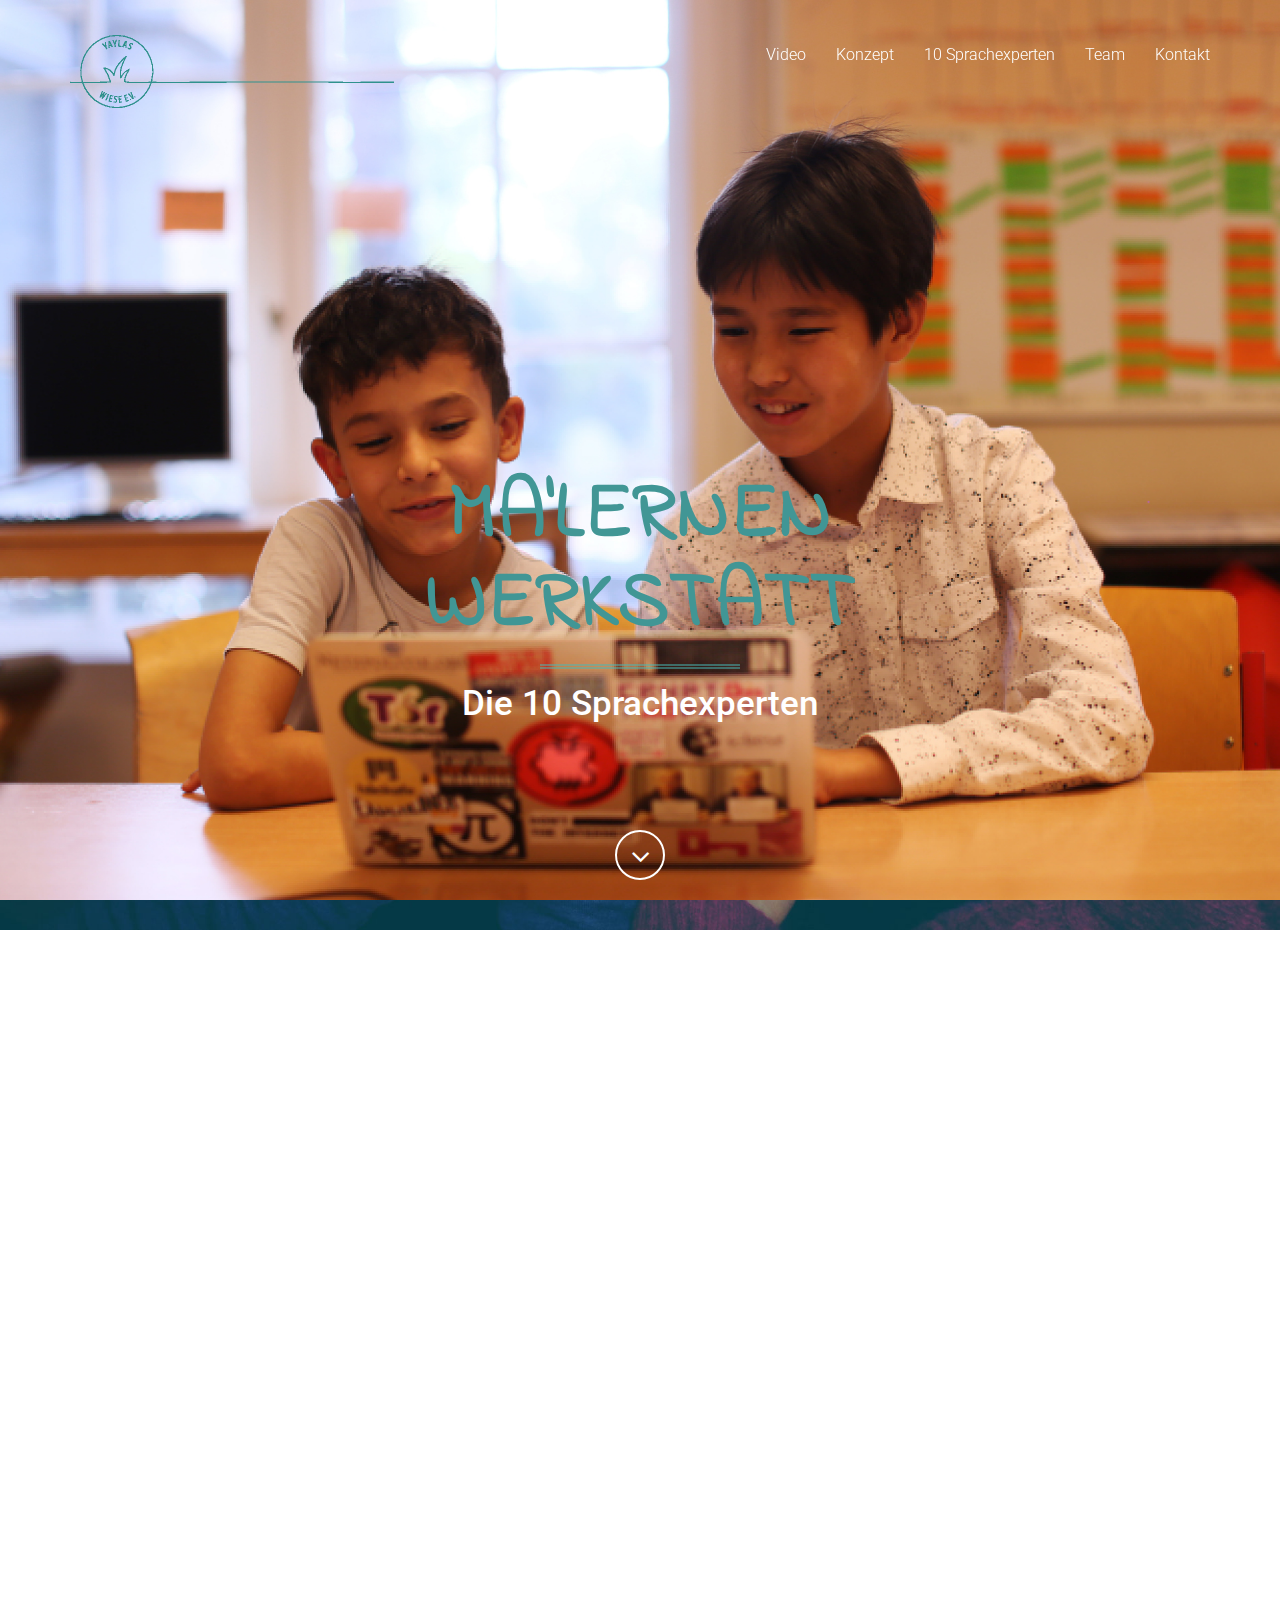
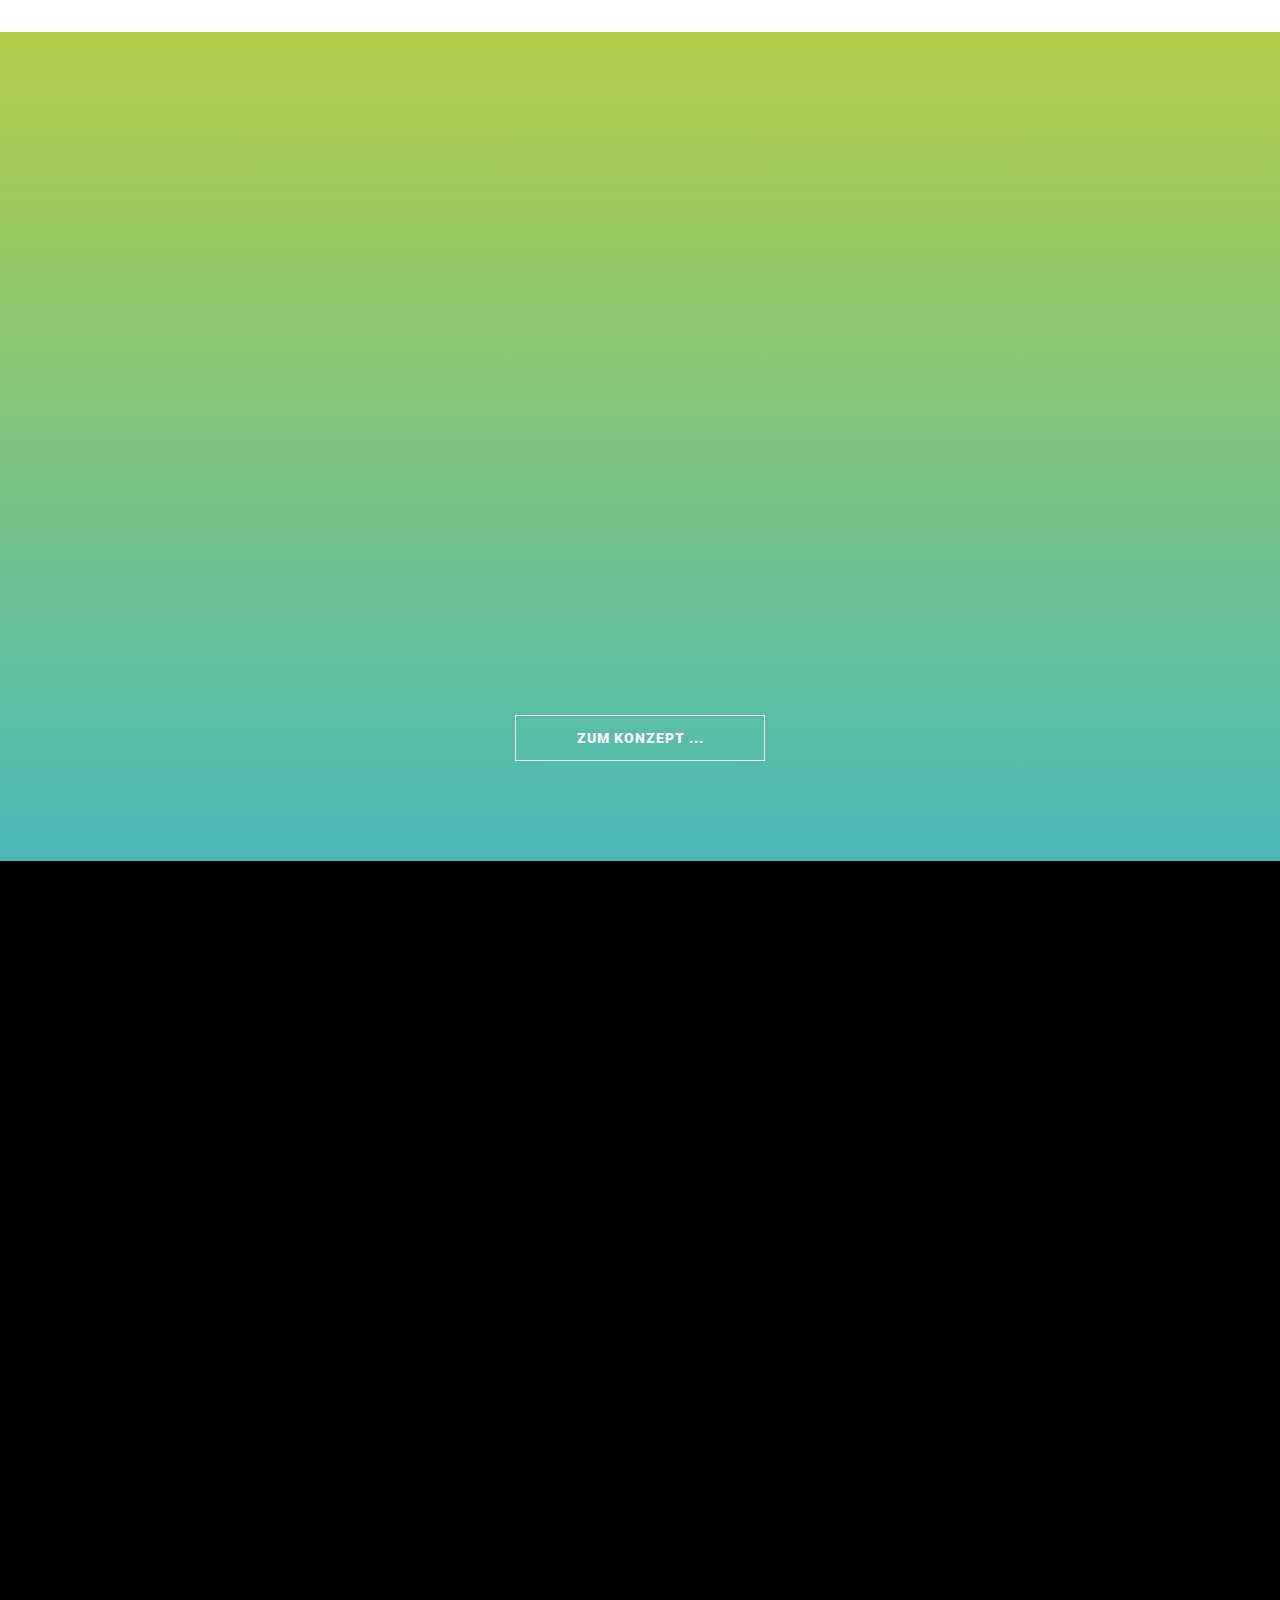
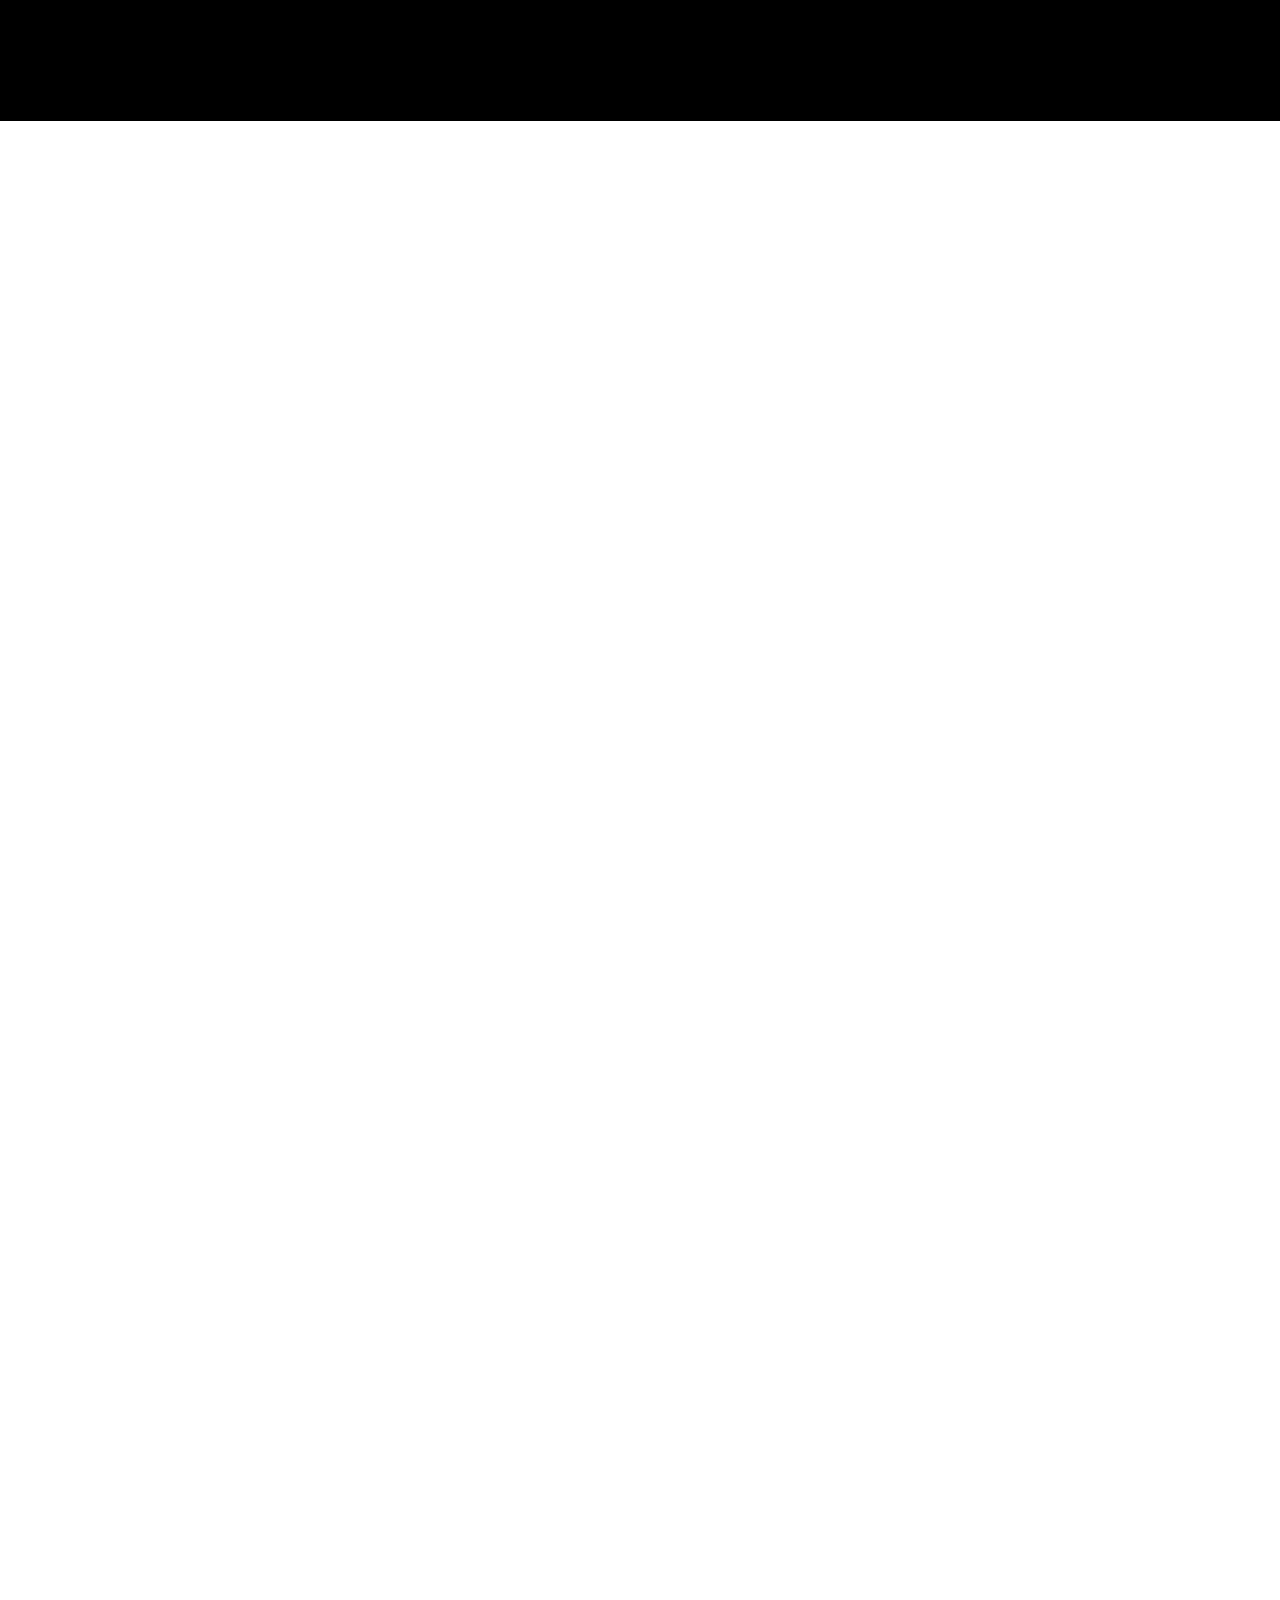
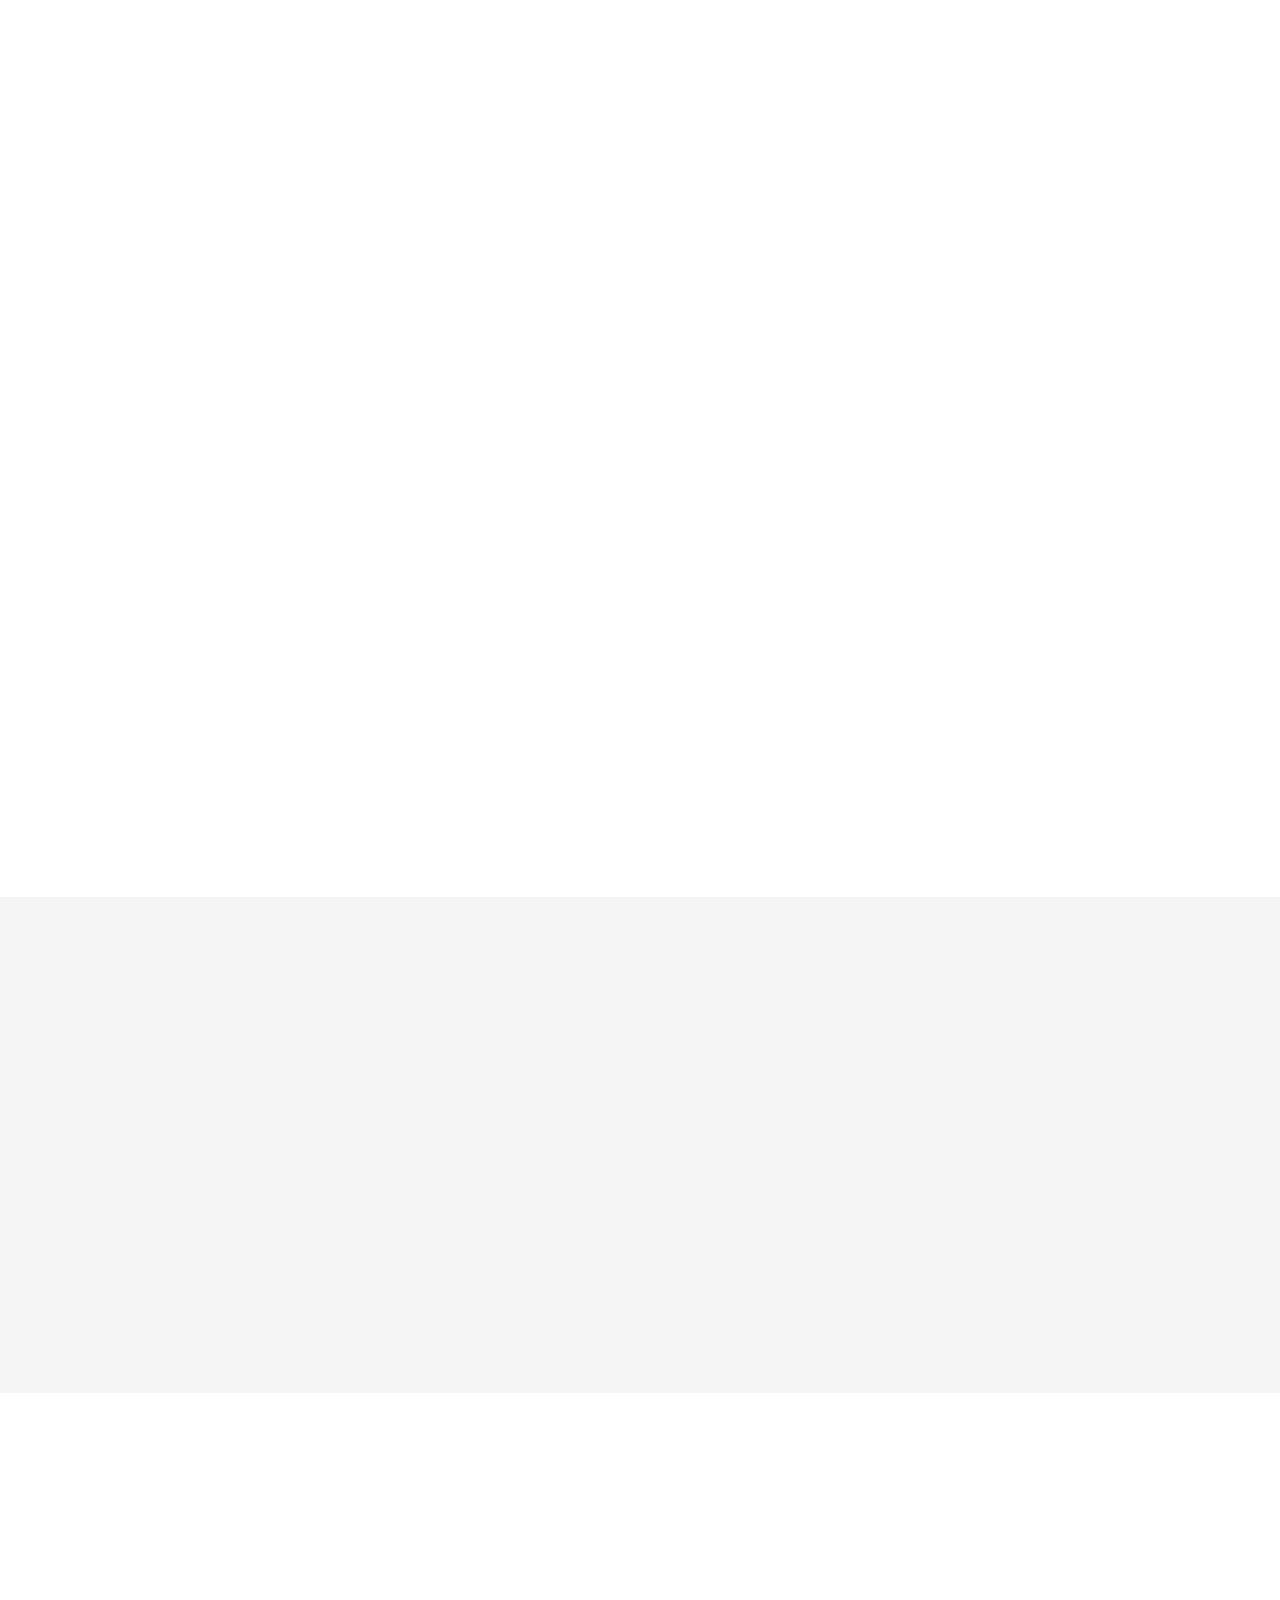
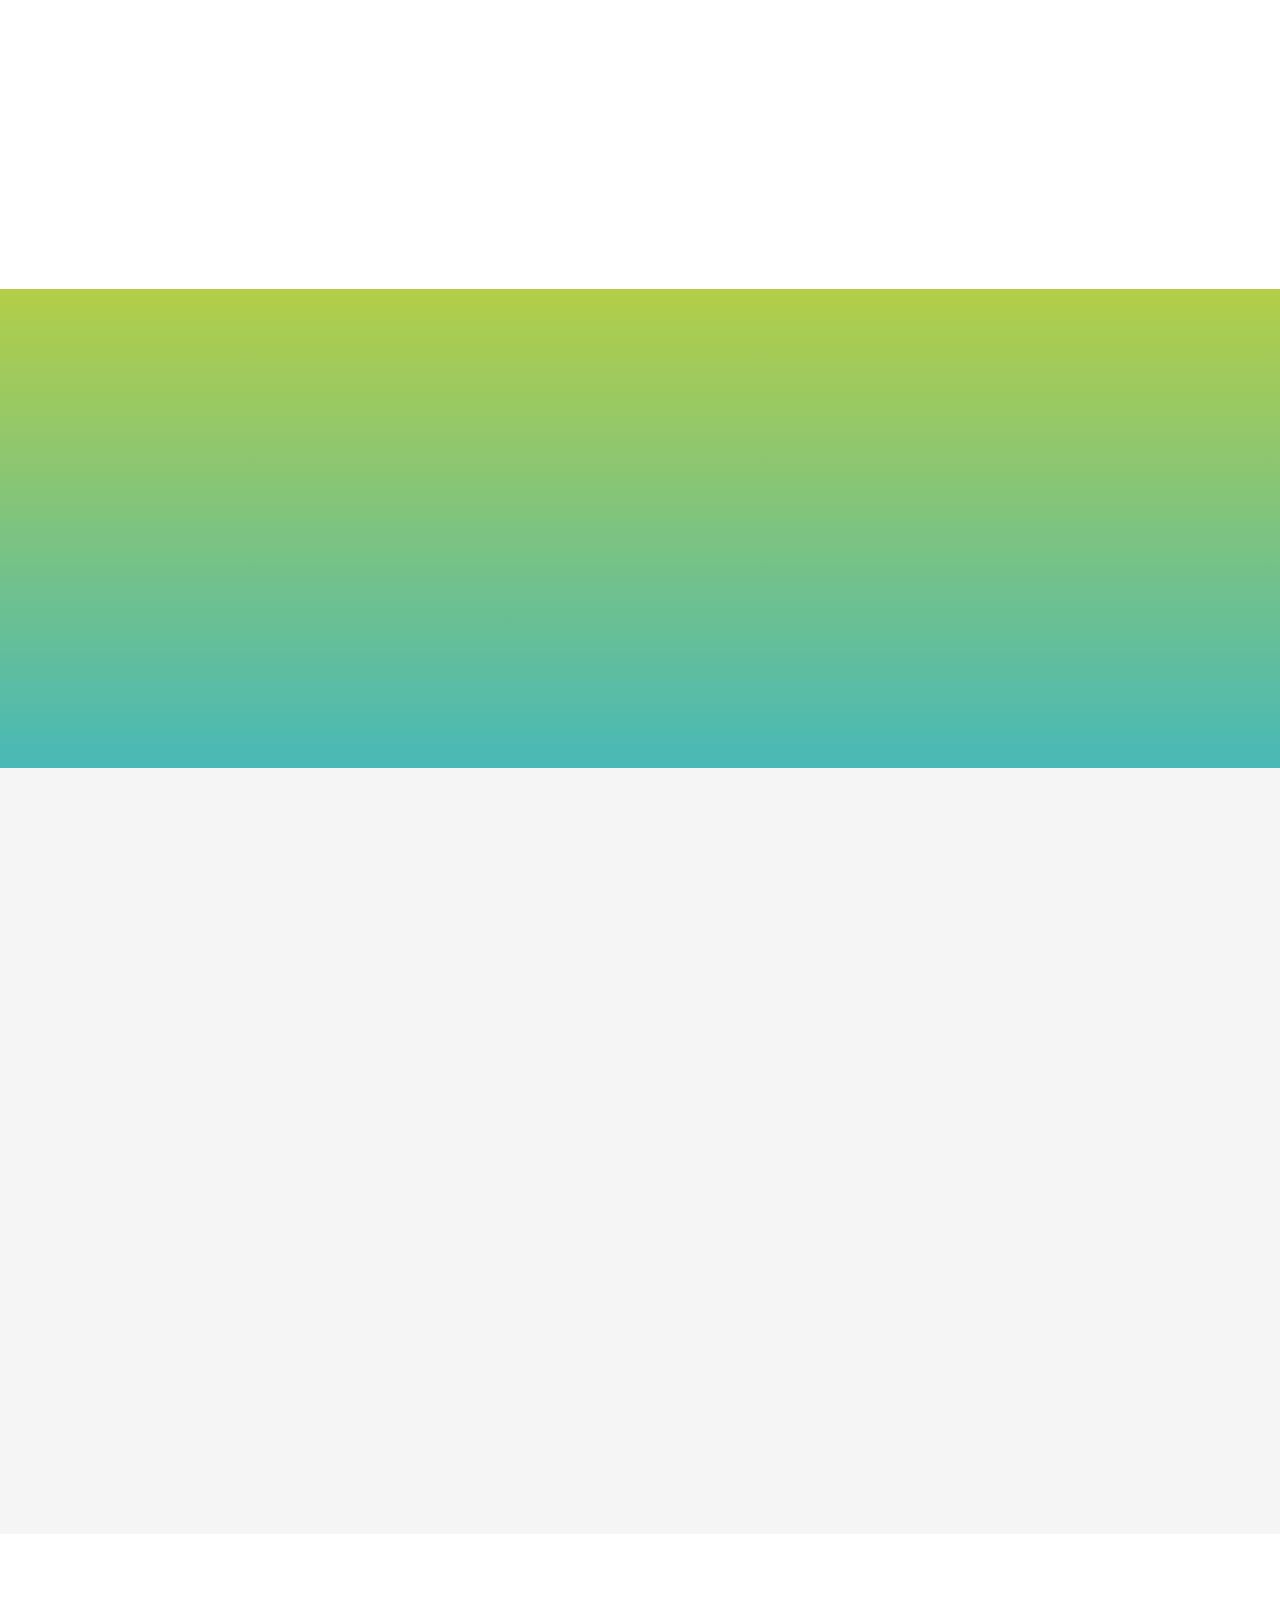
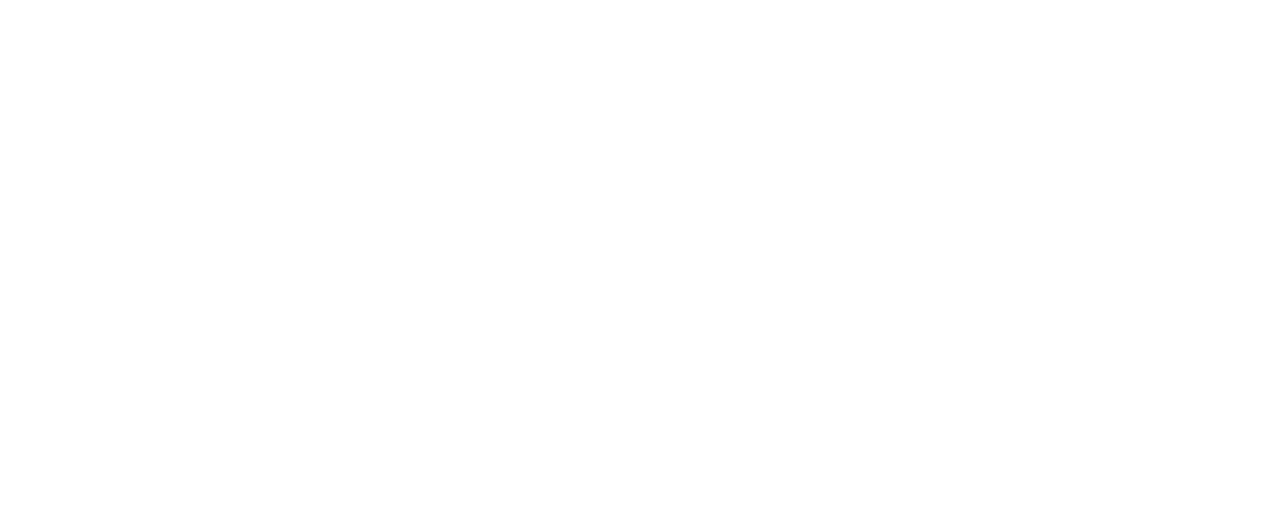
==== commit dec3871e: "Rechtschreibfehler" ====
--- a/index.html
+++ b/index.html
@@ -122,14 +122,14 @@
         <div style="margin-left:auto;margin-right:auto;width:1024px;" >
             <iframe src="https://player.vimeo.com/video/190382676" width="1024" height="576" frameborder="0" webkitallowfullscreen mozallowfullscreen allowfullscreen></iframe>
             <div style="text-align: center;">
-                <a class="btn btn-outline-light page-scroll" href="#concept" style="width: 250px;">Zum Concept ...</a>
+                <a class="btn btn-outline-light page-scroll" href="#concept" style="width: 250px;">Zum Konzept ...</a>
             </div>
         </div>
     </section>
     <section id="concept" class="testimonials bg-black">
         <div class="container wow fadeIn">
             <div class="title">
-                <span>Konzept</span>
+                <span>KONZEPT</span>
             </div>
             <div class="row">
                 <div class="col-lg-10 col-lg-offset-1">
@@ -222,11 +222,11 @@
                                         <p>In 30jähriger Berufspraxis als Lehrerin und Lerncoach entwickelte Anne Peters ein dynamisches Lernkonzept für heterogene Lerngruppen, das je­der von 9 bis 99 erlernen kann, Laien wie Profis. Lernen erfolgt dabei in 5 Stufen:</p>
 
                                         <ol>
-                                        <li>1. Beobachten,</li>
-                                        <li>2. Einüben,</li>
-                                        <li>3. Können und den Flow genießen,</li>
-                                        <li>4. Weitergeben,</li>
-                                        <li>5. Anwenden und Transfer leisten.</li>
+                                        <li>Beobachten,</li>
+                                        <li>Einüben,</li>
+                                        <li>Können und den Flow genießen,</li>
+                                        <li>Weitergeben,</li>
+                                        <li>Anwenden und Transfer leisten.</li>
                                         </ol>
 
                                         <p>Ich eigne mir <strong>im eigenen Tempo</strong> Lernstoff aktiv an und kann mich dabei auf die Assistenz durch Lehrer und Mitlernende verlassen. Umgekehrt übernehme ich <strong>Verantwortung für die Mitlernenden</strong>: Was ich gelernt habe, bringe ich ande­ren bei und vertiefe so mein Verständnis. Ich erhalte, entdecke und entwickele selbst vielfältige Möglichkeiten, mit den Lerninhalten zu spielen, sie in unter­schiedlichen Zusammenhängen anzuwenden.</p>
@@ -269,7 +269,7 @@
                                         <h4><span class="number">>></span> STUFE 2: Die Werkstatt erweitern</h4>
                                         <p>Ein kleines Team von LehrerInnen (und SchülerInnen) erstellt eigene Lerninhalte, neue Kategorien für die Werkstatt und tauscht sie untereinander aus. Sie passen vorhandene Spiele für ihre Zwecke an. SchülerInnen können dabei in einem begleitenden Programmierkurs Einblick in die Programmierung von Spielen bekommen.</p>
                                         <h4><span class="number">>></span> STUFE 3: Die Werkstatt übernehmen</h4>
-                                        <p>Ein Kernteam von LehrerInnen und SchülerInnen entwickelt neue Kategorien und neue Spiele, die andere LehrerInnen im Umfeld für ihren Unterricht nutzen können. Sie erkunden dabei, was LehrerInnen außerhalb des Kernteams für ih­ren Unterricht brauchen und richten die Werkstatt darauf aus. So entsteht ein immer größerer Fundus an individuellen, medienübergreifenden Inhalten, die Ad-Hoc, auch im Unterricht angepasst werden können. Ältere SchülerInnen kön­nen zum Beispiel für jüngere Lernspiele entwickeln. Die älteren haben dabei die Freude, etwas Neues, Spannendes zu entwickeln, zum Beispiel Smartphone-Apps, und sehen, wie sie von anderen SchülerInnen genutzt werden. Die jüngeren spielen Spiele, die von ihnen bekannten SchülerInnen programmiert wurden, die sie kennen und bekommen so Vertrauen, dass sie das selbst einmal können werden.</p>
+                                        <p>Ein Kernteam von LehrerInnen und SchülerInnen entwickelt neue Kategorien und neue Spiele, die andere LehrerInnen im Umfeld für ihren Unterricht nutzen können. Sie erkunden dabei, was LehrerInnen außerhalb des Kernteams für ih­ren Unterricht brauchen und richten die Werkstatt darauf aus. So entsteht ein immer größerer Fundus an individuellen, medienübergreifenden Inhalten, die ad hoc auch im Unterricht angepasst werden können. Ältere SchülerInnen kön­nen zum Beispiel für jüngere Lernspiele entwickeln. Die älteren haben dabei die Freude, etwas Neues, Spannendes zu entwickeln, zum Beispiel Smartphone-Apps, und sehen, wie sie von anderen SchülerInnen genutzt werden. Die jüngeren spielen Spiele, die von ihnen bekannten SchülerInnen programmiert wurden und bekommen so Vertrauen, dass sie das selbst einmal können werden.</p>
                                         <h4><span class="number">>></span> STUFE 4: Die Werkstatt weitergeben</h4>
                                         <p>Die Erfahrungen, die beim Aufbau einer Werkstatt gemacht werden, können SchülerInnen als eine Praxisarbeit an andere Schulen weitergeben.</p>
                                     </div>
@@ -296,21 +296,25 @@
 
                                         <p>Eine Verbindung mit dem Leben ist immer dann vorhanden, wenn SchülerInnen angstfrei und mit deutlichen, kraftvollen Erlebnissen lernen. Wenn <strong>Neugier</strong> und <strong>Fantasie</strong> wach sind, wenn die SchülerInnen <strong>geistesgegenwärtig</strong> sind und im Augenblick auf Impulse <strong>in praktischer Weise reagieren</strong>. So Gelerntes wird nicht einfach wieder vergessen. Dies geschieht oft in statuslosen Gesprächen, wo sich Mensch und Mensch begegnen, durch gute Buchtexte und auch bei Videospielen. Nichts ist wirtschaftlicher als eine solche Art des Lernens.</p>
                                         <h4><span class="number">>></span> BARRIERE 3: Technikangst der LehrerInnen</h4>
-                                        <p>Viele LehrerInnen haben bewusst oder unbewusst eine Angst vor Technik. Oft zeigt sie sich durch eine Ablehnung derselben. Bei Schülern kommt dies fast nicht vor, und wenn, dann ist sie von Erwachsenen übernommen. Sie spielen mit Technik, und nicht nur Videospiele. Sie bauen damit, malen, kommunizieren, programmieren – mit Neugier, Geistesgegenwart, wacher Fantasie und Praktikabilität. Ein solcher Umgang mit Technik gibt Kraft, statt sie zu nehmen. </p>
-
-                                        <p>Über die ma‘lernen Werkstatt ist für Lehrer die Möglichkeit gegeben, mit ihrem eigenen Lernstoff der Technik näher zu kommen. Die Werkstatt ist „offen“ programmiert, d.h. man kann überall „unter die Haube“ schauen, wie etwas gemacht wird und auch eingreifen, verändern, umbauen – sei es ein einfacher Text oder ein ganzes Spiel. Und die Technik ist viel simpler als man sich das vorstellt, wenn man noch nichts darüber weiß. </p>
+                                        <p>Viele LehrerInnen haben bewusst oder unbewusst eine Angst vor Technik. Dies zeigt sich oft durch ihre Ablehnung derselben. Bei Schülern kommt dies fast nicht vor, und wenn, dann ist es von Erwachsenen übernommen. Sie spielen mit Technik, und nicht nur Videospiele. Sie bauen damit, malen, kommunizieren, programmieren – mit Neugier, Geistesgegenwart, wacher Fantasie und Praktikabilität. Ein solcher Umgang mit Technik gibt Kraft, statt sie zu nehmen. </p>
+
+                                        <p>Über die ma‘lernen Werkstatt ist für Lehrer die Möglichkeit gegeben, mit ihrem eigenen Lernstoff der Technik näher zu kommen. Die Werkstatt ist „offen“ programmiert, d.h. man kann überall „unter die Haube“ schauen, wie etwas gemacht wird und auch eingreifen, verändern, umbauen – mit einem einfachen Text oder einem ganzen Spiel. Und man entdeckt oft, dass die Technik viel simpler ist als man sich vorher gedacht hat. </p>
 
                                         <p>Eine LehrerIn, die den Mut hat und sich aufmacht, dieses für sie noch unbekannte Gebiet zu betreten, wird nicht nur eine fachliche Bereicherung entdecken: Auch die Beziehung zu den SchülerInnen, die ihr im Umgang mit der Technik sogar gern helfen, wird sich positiv verändern. Es schenkt den SchülerInnen Vertrauen ins Leben, wenn wir Erwachsenen uns gemeinsam mit ihnen auf einen Lernweg begeben und dabei die Interessen und Impulse der jungen Generation aufgreifen.</p>
                                         <h4><span class="number">>></span> BARRIERE 4: Schulstoff als Muss</h4>
-                                        <p>Heute gibt es im Unterricht viele Inhalte, die gelernt werden müssen. Was man machen muss, was man nicht freiwillig aus sich heraus tun kann, dem schenkt man weniger Kraft. Das ist ineffizient. Wenn ich aber etwas, was ich machen muss, in etwas verwandeln kann, was ich machen darf, dann kann ich dem entgehen, und mich trotzdem mit dem geforderten Stoff beschäftigen.</p>
+                                        <p>Heute gibt es im Unterricht viele verbindlich zu lernende Inhalte. Was man aber lernen muss, was man nicht freiwillig aus sich heraus tun kann, dem schenkt man weniger Kraft. Das ist ineffizient. Die Kunst besteht darin, was ich lernen muss, in etwas zu verwandeln, was ich lernen darf. Dann kann ich dem Zwang entgehen, und mich trotzdem mit dem geforderten Stoff intensiv beschäftigen.</p>
 
                                         <p>Ich kann zum Beispiel ein Videospiel damit programmieren. Oder, was in der Praxis häufiger vorkommen wird, ein vorhandenes nehmen und umbauen. Auch durch ein Spiel, das ein Mitschüler programmiert hat, habe ich ganz andere Möglichkeiten, mich mit dem Lernstoff zu verbinden, als wenn er direkt aus dem Lehrplan in mein Schulheft kommt.</p>
                                         <h4><span class="number">>></span> BARRIERE 5: Die Schüler da abholen, wo sie sind</h4>
                                         <p>Wie viele Schüler tragen heutzutage ihr Lieblingsbuch in der Tasche und lesen in jeder freien Minute darin? Sie bilden wohl eher die Ausnahme. Und ein Smartphone? Smartphones sind ein gesamtgesellschaftliches Phänomen, Schüler, Lehrer, Eltern, fast alle haben sie griffbereit. Dort sind heutige Schüler mit ihrem Bewusstsein. Dort kann man sie treffen.</p> 
 
-                                        <p>Man kann sie natürlich auch zwischenmenschlich, in statuslosen Begegnungen treffen, wenn man ihnen nicht in einer Rolle begegnet, als Lehrer, Rektor, Vater oder Mutter, sondern direkt von Mensch zu Mensch. Sie werden das nie ablehnen. Smartphones können nichts von solchen Begegnungen ersetzen, aber sie sind in gleicher Weise statuslos. Deswegen ist Programmieren so interessant, weil man dort mit Neugier, Fantasie, Praktikabilität und Geistesgegenwart, eine Welt entdecken und tiefer in eine Materie eindringen kann, die einen ständig fordert, auch mal überfordert, ständig exakte Rückmeldungen über die eigene Arbeit gibt (funktioniert, funktioniert nicht). Aber niemals, was man programmiert, bewertet. Für den Computer ist alles in Ordnung, was man mit ihm macht. Und das beruhigt, das nimmt Angst.</p>
-
-                                        <p>Die Aufgabe der Zukunft besteht darin, digitale Technik nicht als einen Ersatz für menschliche Kommunikation zu sehen. Vielmehr gilt es zu entdecken, wie gerade der Einsatz digitaler Medien uns allen die Chance bietet, die Qualität unser Beziehungen, auch Lernbeziehungen zu bereichern und zukunftsweisend weiter zu entwickeln. Motivation und Lerndynamik können so ins Unerwartete wachsen. So wie Lerninhalte die Grenzen der Medien überspringen „lernen“, kann sich auch unser Denken und Handeln aus überlieferten Konventionen befreien und neue, produktive Formen des Miteinander entwickeln. </p>
+                                        <p>Man kann sie natürlich auch zwischenmenschlich, in statuslosen Begegnungen treffen, wenn man aus der Rolle des Lehrers, Rektors, Vaters oder der Mutter einmal herausschlüpft, und ihnen direkt von Mensch zu Mensch begegnet. Sie werden das nie ablehnen. Smartphones können nichts von solchen Begegnungen ersetzen, aber sie sind in gleicher Weise statuslos.</p>
+
+                                        <p>Programmieren ist deswegen so interessant, weil man dort mit Neugier, Fantasie, Praktikabilität und Geistesgegenwart eine Welt entdecken und tiefer in eine Materie eindringen kann, die einen ständig fordert, auch mal überfordert, stets exakte Rückmeldungen über die eigene Arbeit gibt (funktioniert, funktioniert nicht). Aber niemals bewertet, was man programmiert. Für den Computer ist alles in Ordnung, was man mit ihm macht. Und das beruhigt, das nimmt Angst.</p>
+
+                                        <p>Die Aufgabe der Zukunft besteht darin, digitale Technik nicht als einen Ersatz für menschliche Kommunikation zu sehen. Vielmehr gilt es zu entdecken, wie gerade der Einsatz digitaler Medien uns allen die Chance bietet, die Qualität unser Beziehungen, auch Lernbeziehungen zu bereichern und zukunftsweisend weiter zu entwickeln.</p>
+
+                                        <p>Motivation und Lerndynamik können so ins Unerwartete wachsen. So wie Lerninhalte die Grenzen der Medien überspringen „lernen“, kann sich auch unser Denken und Handeln aus überlieferten Konventionen befreien und neue, produktive Formen des Miteinander entwickeln. </p>
                                     </div>
                                     <div class="testimonial-info">
                                         <div class="testimonial-author">
@@ -806,7 +810,7 @@
                         <div class="item">
                             <div class="row">
                                 <div class="col-lg-12">
-                                    <p class="lead">„Mein Sohn konnte in der Schule nicht mit Geld rechnen und hatte fast Panik vor den Mathestunden. Dann habe ich nach Yaylas-Wiese-Art mit ihm die 100-Cent-Spiele gespielt und siehe da, jetzt verstand er, was die Lehrerin von ihm wollte. Den Geheimtipp haben wir Eltern untereinander gleich weitergegeben und mit unseren Kinder ausprobiert.“</p>
+                                    <p class="lead">„Mein Sohn konnte in der Schule nicht mit Geld rechnen und hatte fast Panik vor den Mathestunden. Dann habe ich nach Yaylas-Wiese-Art mit ihm die 100-Cent-Spiele gespielt und siehe da, jetzt verstand er, was die Lehrerin von ihm wollte. Den Geheimtipp haben wir Eltern untereinander gleich weitergegeben und mit unseren Kindern ausprobiert.“</p>
                                     <div class="testimonial-info">
                                         <div class="testimonial-author">
                                             <span class="name">Elternsprecherin einer Berliner Grundschulklasse</span>
@@ -864,6 +868,9 @@
                                     <li>
                                         <a href="https://www.facebook.com/gudrun.ingratubun"><i class="fa fa-facebook fa-fw"></i></a>
                                     </li>
+                                    <li>
+                                        <a href="http://www.book-your-story.de/"><i class="fa fa-dribbble fa-fw"></i></a>
+                                    </li>
                                 </ul>
                             </div>
                         </div>
@@ -881,27 +888,6 @@
                                     </li>
                                     <li>
                                         <a href="https://www.c2064.org"><i class="fa fa-dribbble fa-fw"></i></a>
-                                    </li>
-                                </ul>
-                            </div>
-                        </div>
-                        <div class="item">
-                            <img src="img/people/maarja_urb.jpg" class="img-responsive" alt="">
-                            <div class="caption">
-                                <h3>Maarja Urb</h3>
-                                <hr class="colored">
-                                <ul class="list-inline social">
-                                    <li>
-                                        <a href="#"><i class="fa fa-facebook fa-fw"></i></a>
-                                    </li>
-                                    <li>
-                                        <a href="#"><i class="fa fa-twitter fa-fw"></i></a>
-                                    </li>
-                                    <li>
-                                        <a href="#"><i class="fa fa-linkedin fa-fw"></i></a>
-                                    </li>
-                                    <li>
-                                        <a href="#"><i class="fa fa-github fa-fw"></i></a>
                                     </li>
                                 </ul>
                             </div>
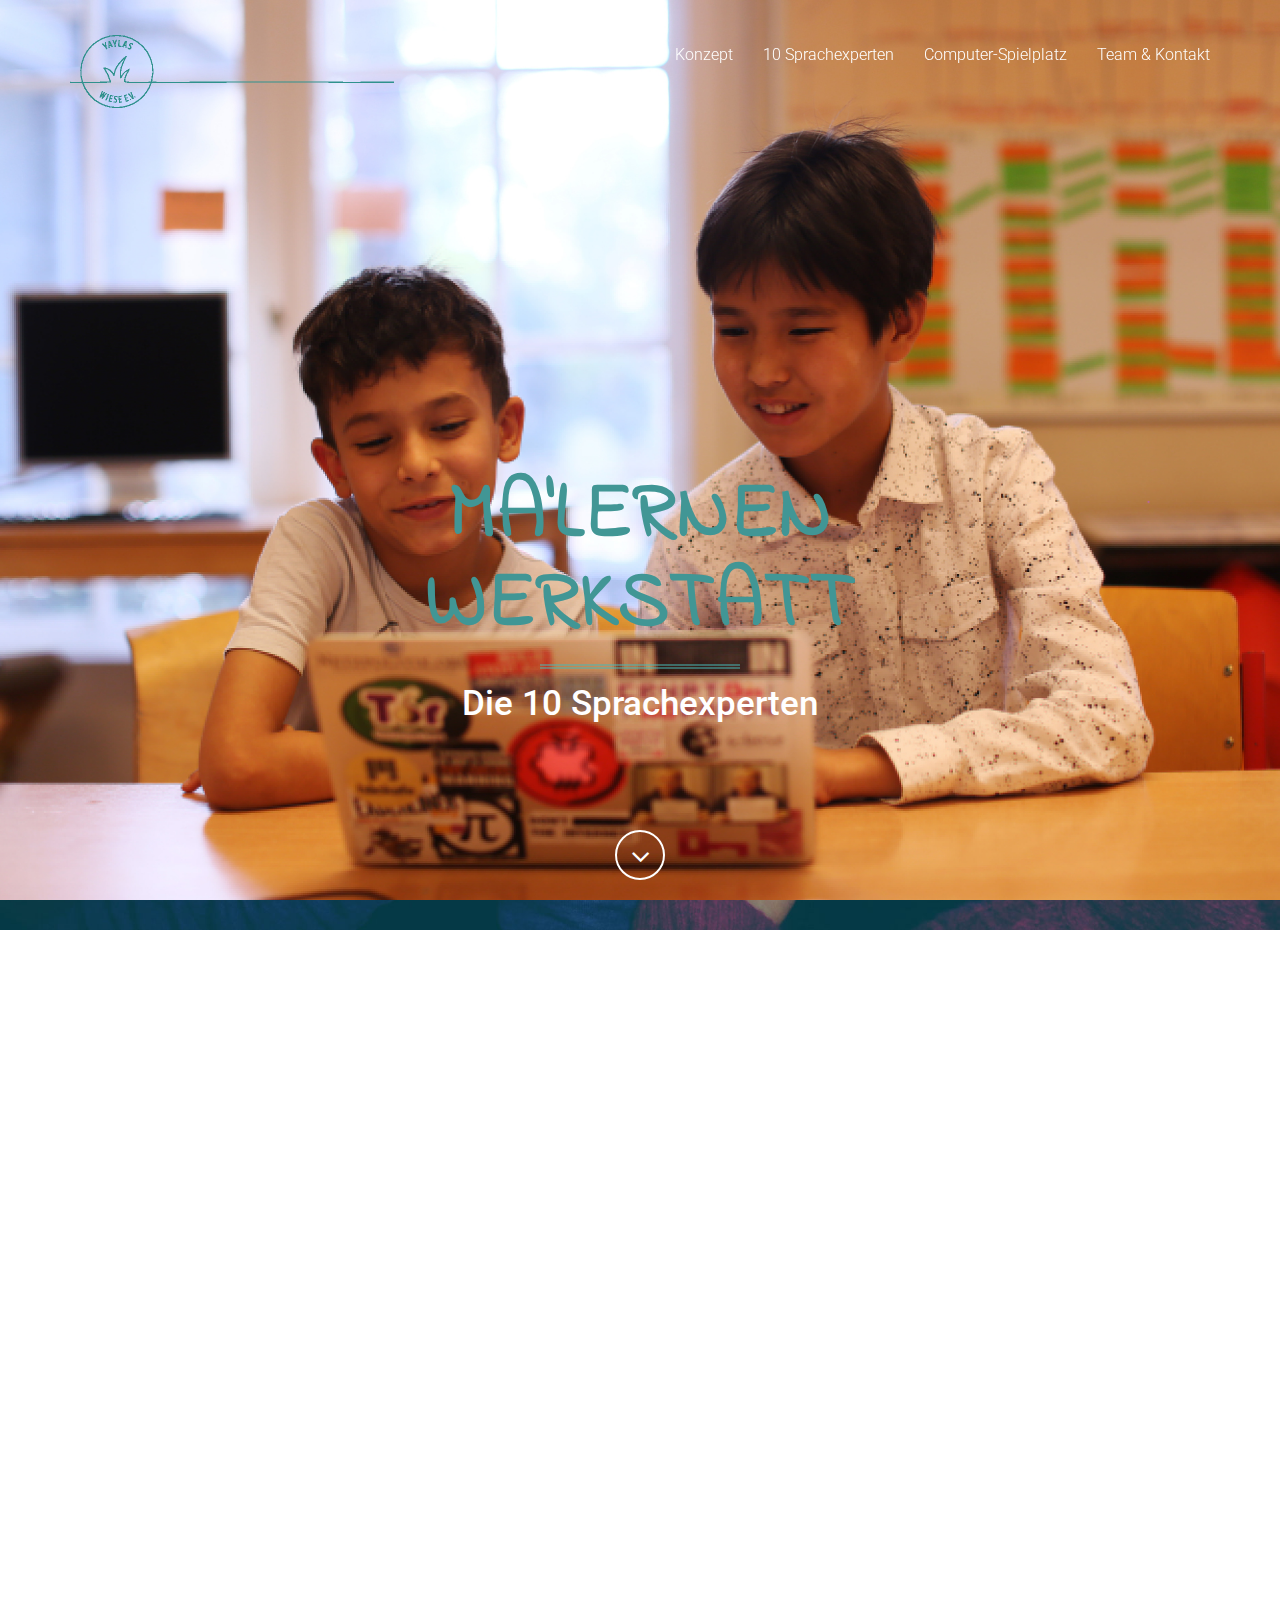
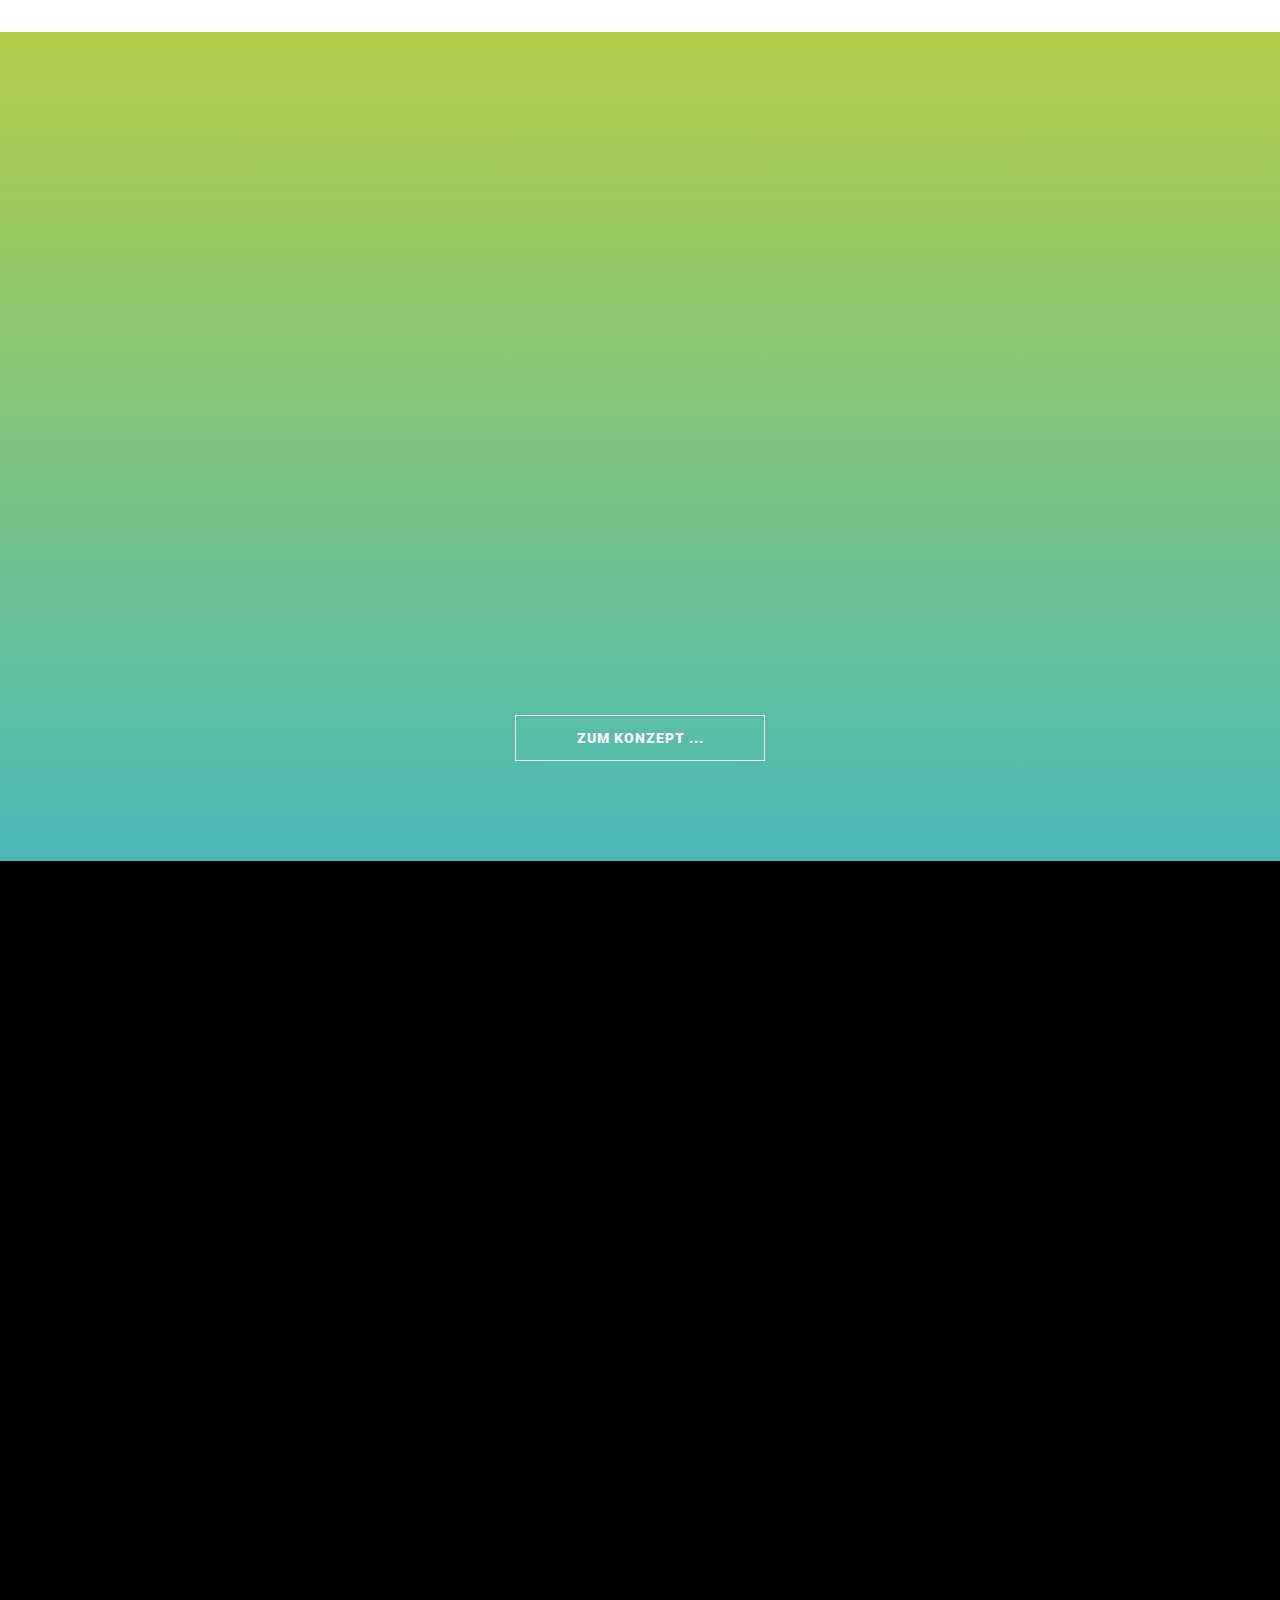
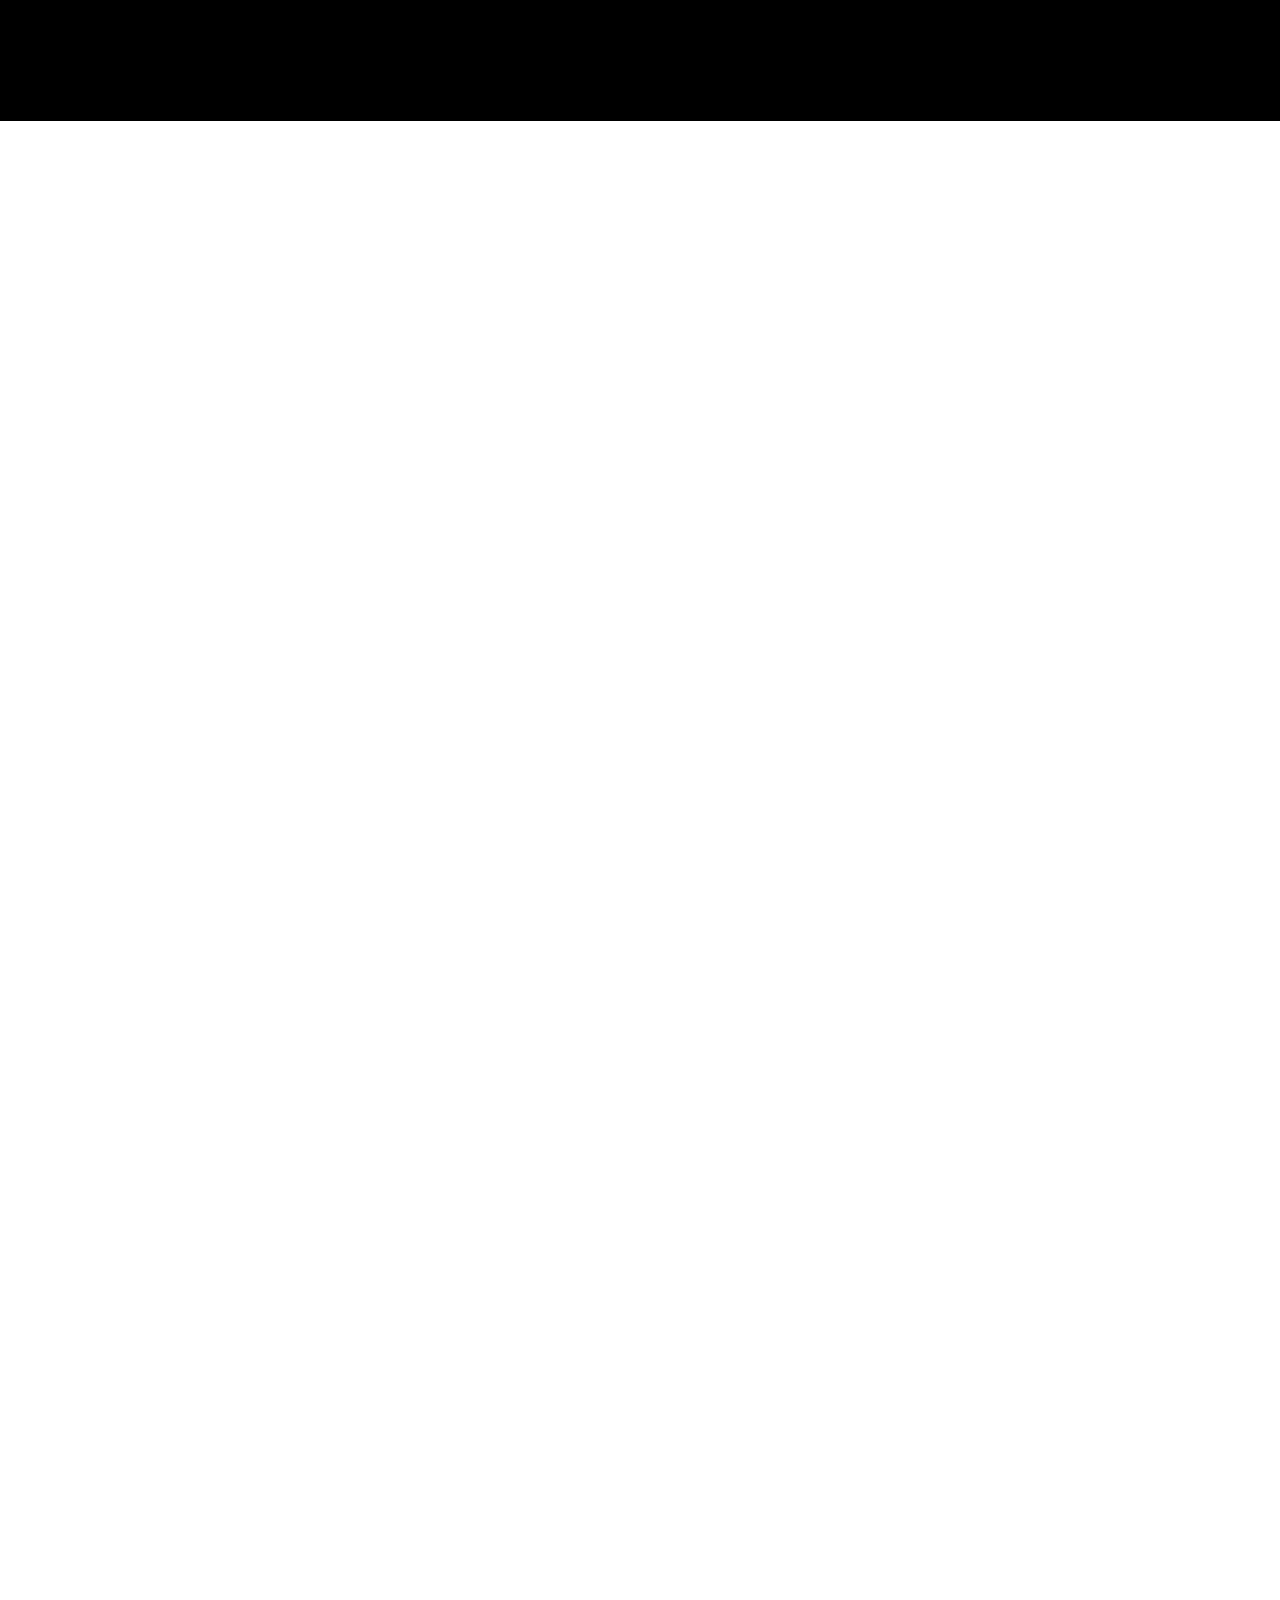
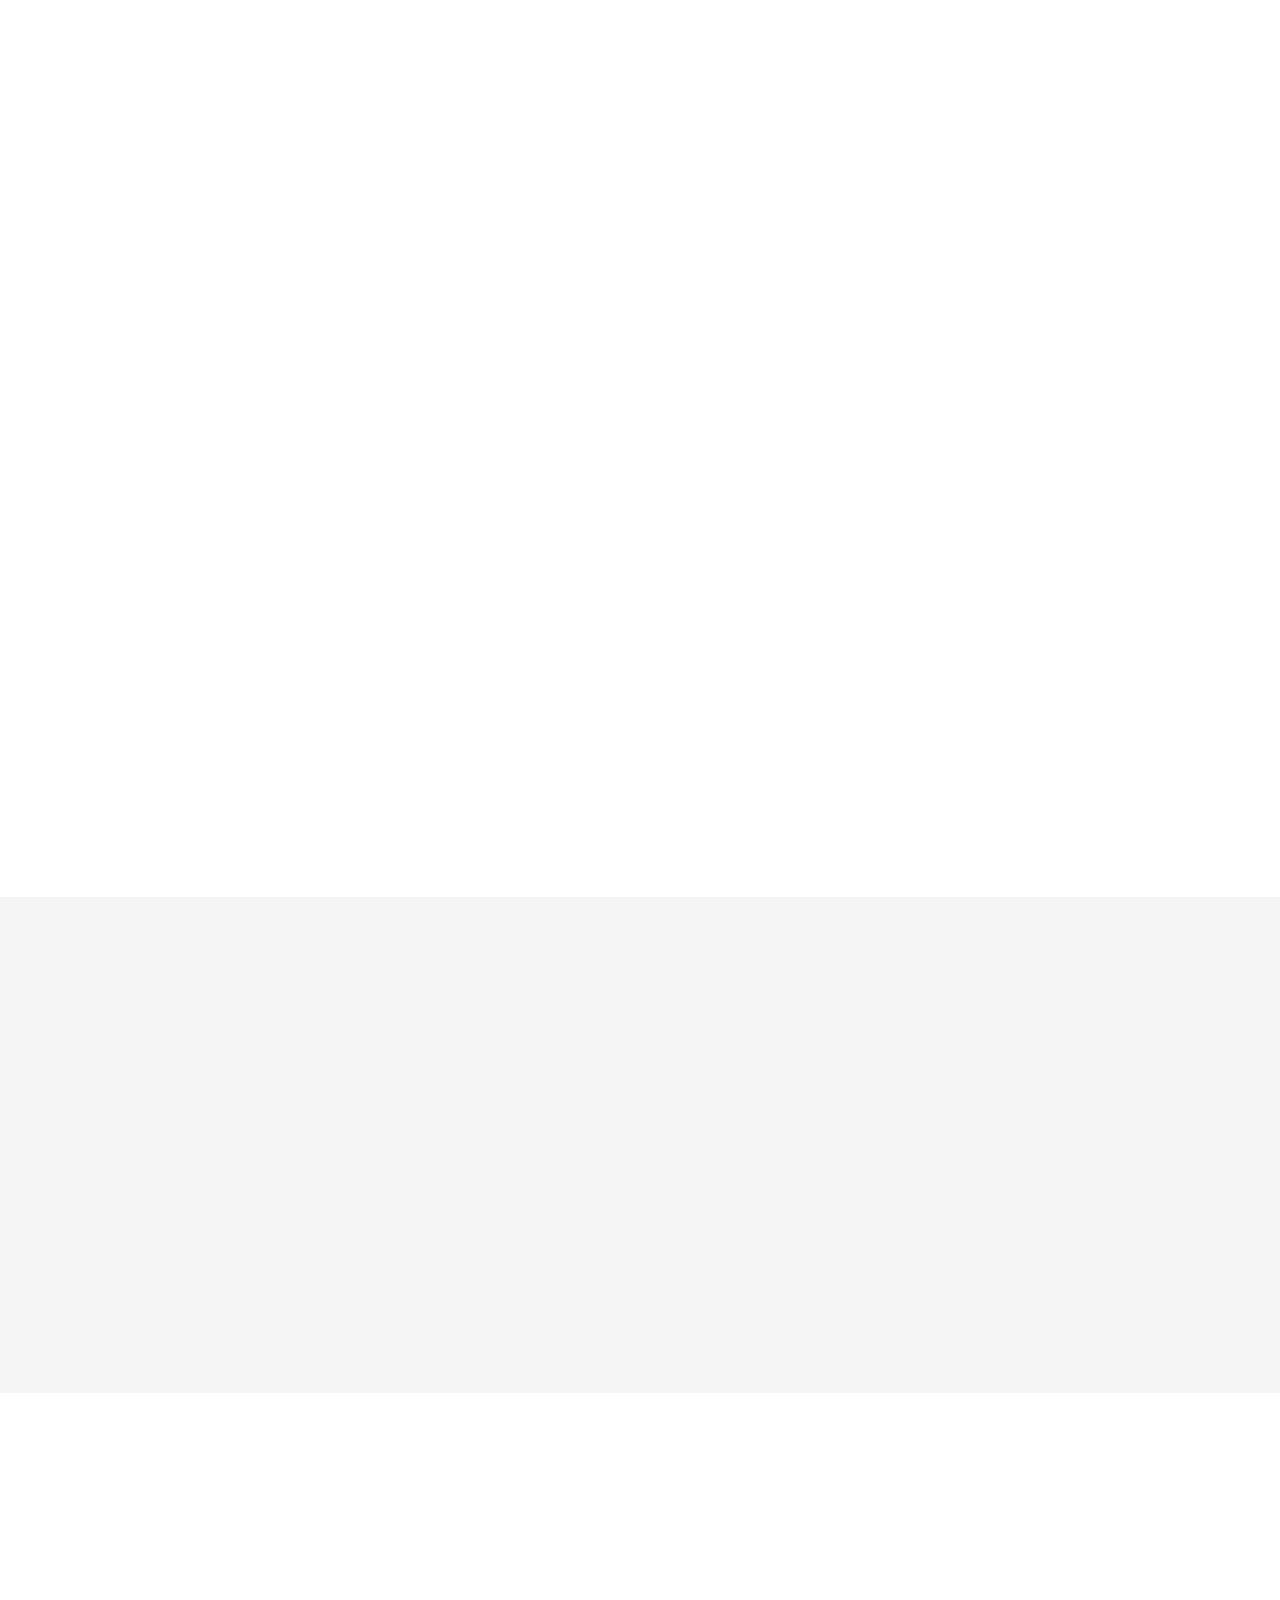
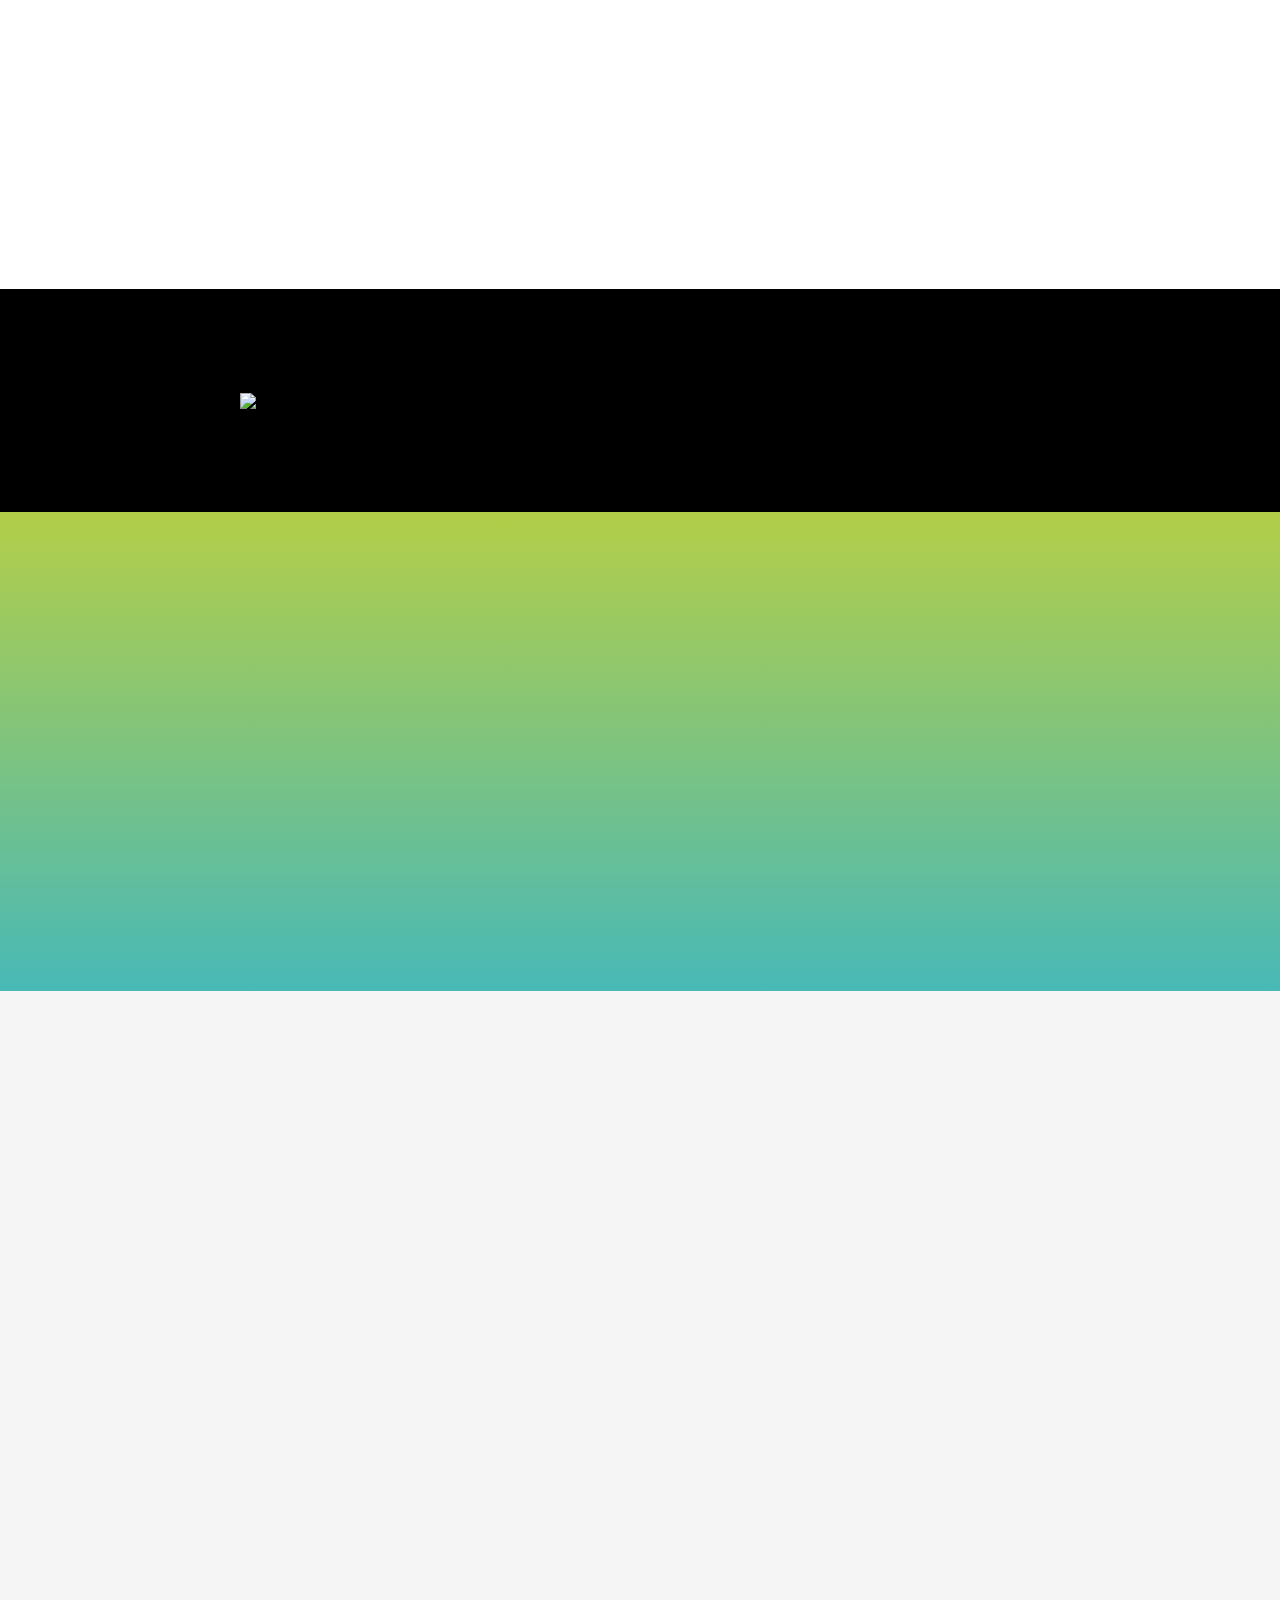
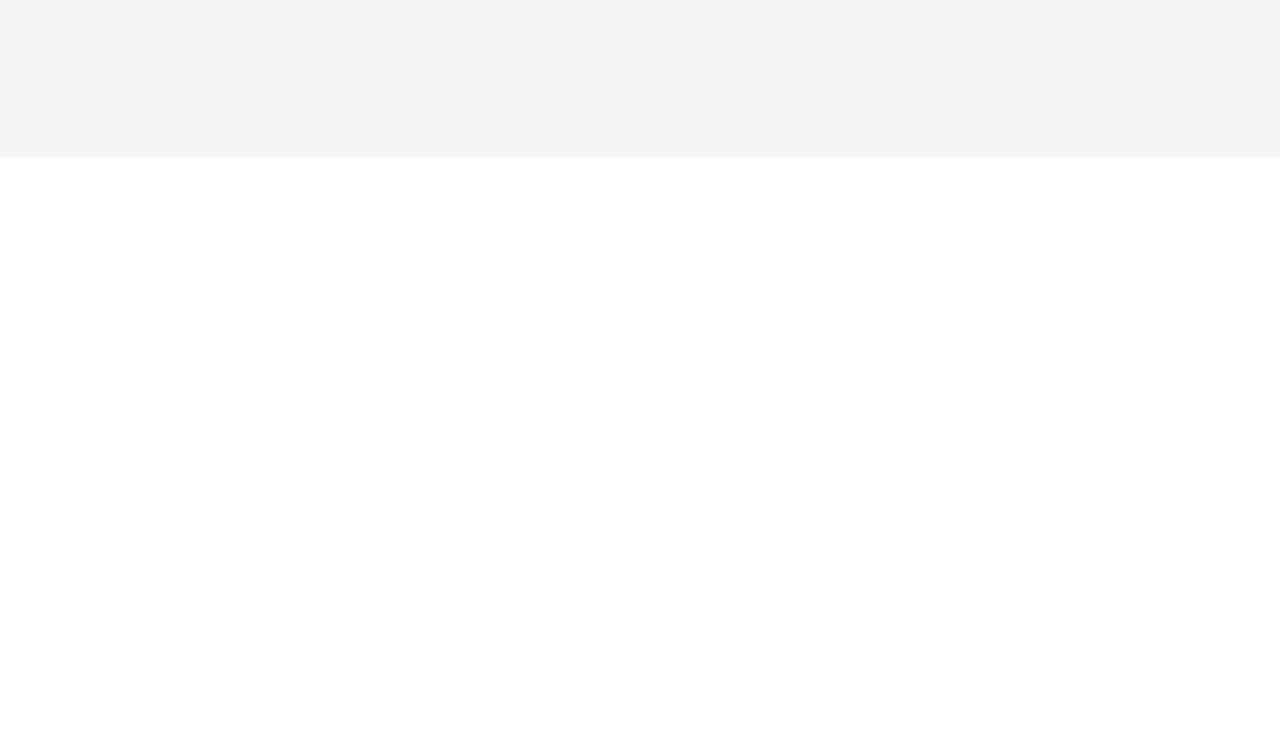
==== commit 5d5715ba: "Andere Position für Spielplatz" ====
--- a/index.html
+++ b/index.html
@@ -71,7 +71,7 @@
                 <ul class="nav navbar-nav navbar-right">
                     <li class="hidden">
                         <a class="page-scroll" href="#page-top"></a>
-                    </li>
+                    </li>  
                     <li>
                         <a class="page-scroll" href="#video">Video</a>
                     </li>
@@ -82,10 +82,10 @@
                         <a class="page-scroll" href="#themes">10 Sprachexperten</a>
                     </li>
                     <li>
-                        <a class="page-scroll" href="#team">Team</a>
+                        <a class="page-scroll" href="#spielplatz">Computer-Spielplatz</a>
                     </li>
                     <li>
-                        <a class="page-scroll" href="#footer">Kontakt</a>
+                        <a class="page-scroll" href="#team">Team & Kontakt</a>
                     </li>
                 </ul>
             </div>
@@ -132,7 +132,7 @@
                 <span>KONZEPT</span>
             </div>
             <div class="row">
-                <div class="col-lg-10 col-lg-offset-1">
+                <div class="col-lg-12">
                     <div class="testimonials-carousel">
                         <div class="item">
                             <div class="row">
@@ -141,7 +141,7 @@
                                         <h3><span class="number">1></span> In drei Sätzen</h3>
 
                                         <p><strong>Die ma'lernen Werkstatt</strong> ermöglicht das Erstellen, Strukturieren, fortwährende Weiterentwickeln und Ad-hoc-Verändern von Lerninhalten <strong>über verschiedene Medien</strong> hinweg.</p>
-                                        <p>Die Hauptmedien dabei sind: Print (PDF, Booklet), Web, eBook-Reader (epub3, Kindle) und Javascript basierte Lernspiele (Web, Android, iOS, Windows Phone).</p>
+                                        <p>Die Hauptmedien dabei sind: Web, Print (PDF, Booklet), eBook-Reader (epub3, Kindle) und <strong>Javascript basierte Lernspiele</strong> (Web, Android, iOS, Windows Phone).</p>
                                         <p>Vor allem die <strong>Ad-Hoc-Veränderung von Inhalten</strong> (auch von Spielen) ermöglicht eine enge Verzahnung mit dem täglichen Unterricht.</p>
 
                                     </div>
@@ -699,6 +699,14 @@
                 </div>
             </div>
             <a class="btn btn-outline-dark pull-right page-scroll" href="#themes">Zurück</a>
+        </div>
+    </section>
+
+    <section id="spielplatz" class="services bg-black" style="width:100%;">
+        <div style="margin-left:auto;margin-right:auto;width:800px;" >
+            <a href="https://c2064.org/spielplatz">
+                <img src="img/spielplatz.png" />
+            </a>
         </div>
     </section>
 
@@ -1221,7 +1229,7 @@
                                     <iframe src="public/html/schleife_01_mann.html" width="800"></iframe>
                                 </div>
                                 <div class="page spielen">
-                                    <iframe src="public/games/mannfraukind01/www/index.html" width="800" height="800"></iframe>
+                                    <iframe src="public/games/mannpolizistloewe/www/index.html" width="800" height="800"></iframe>
                                 </div>
                                 <div class="page dokumente">
                                     <!-- PDF, Druck, epub, kindle, Android, iOS -->
@@ -1244,7 +1252,7 @@
                                                 </div>
                                             </div>
                                         </a>
-                                        <a href="public/games/mannfraukind/mannfraukind.apk" download="Mann, Frau, Kind.apk">
+                                        <a href="public/games/mannpolizistloewe/mannpolizistloewe.apk" download="Mann, Frau, Kind.apk">
                                             <div class="col-md-3 col-sm-6" data-wow-delay=".6s" style="visibility: visible; animation-delay: 0.6s; animation-name: fadeIn;">
                                                 <div class="about-content theme-blue">
                                                     <i class="fa fa-android fa-4x"></i>
@@ -1313,7 +1321,7 @@
                                     <iframe src="public/html/schleife_02_frau.html" width="800"></iframe>
                                 </div>
                                 <div class="page spielen">
-                                    <iframe src="public/games/schleife01/www/index.html" width="800" height="800"></iframe>
+                                    <iframe src="public/games/fraukatzekoenigin/www/index.html" width="800" height="800"></iframe>
                                 </div>
                                 <div class="page dokumente">
                                     <!-- PDF, Druck, epub, kindle, Android, iOS -->
@@ -1336,7 +1344,7 @@
                                                 </div>
                                             </div>
                                         </a>
-                                        <a href="public/games/vaterundsohn01/android-debug.apk" download="Vater und Sohn 01.apk">
+                                        <a href="public/games/fraukatzekoenigin.apk" download="Frau, Katze, Königin.apk">
                                             <div class="col-md-3 col-sm-6" data-wow-delay=".6s" style="visibility: visible; animation-delay: 0.6s; animation-name: fadeIn;">
                                                 <div class="about-content theme-blue">
                                                     <i class="fa fa-android fa-4x"></i>
@@ -1401,10 +1409,10 @@
                                 </ul>
                                 <button type="button" class="top-button btn btn-default" data-dismiss="modal"><i class="fa fa-times"></i> Zurück</button>
                                 <div class="page lesen">
-                                    <iframe src="public/html/schleife_03_kind.html" width="800"></iframe>
+                                    <iframe src="public/html/schleife_03_kind.html" width="1000"></iframe>
                                 </div>
                                 <div class="page spielen">
-                                    <iframe src="public/games/vaterundsohn01/www/index.html" width="800" height="800"></iframe>
+                                    <iframe src="public/games/kinddrachemonster/www/index.html" width="800" height="800"></iframe>
                                 </div>
                                 <div class="page dokumente">
                                     <!-- PDF, Druck, epub, kindle, Android, iOS -->
@@ -1427,7 +1435,7 @@
                                                 </div>
                                             </div>
                                         </a>
-                                        <a href="public/games/vaterundsohn01/android-debug.apk" download="Vater und Sohn 01.apk">
+                                        <a href="public/games/kinddrachemonster/kinddrachemonster.apk" download="Vater und Sohn 01.apk">
                                             <div class="col-md-3 col-sm-6" data-wow-delay=".6s" style="visibility: visible; animation-delay: 0.6s; animation-name: fadeIn;">
                                                 <div class="about-content theme-blue">
                                                     <i class="fa fa-android fa-4x"></i>
